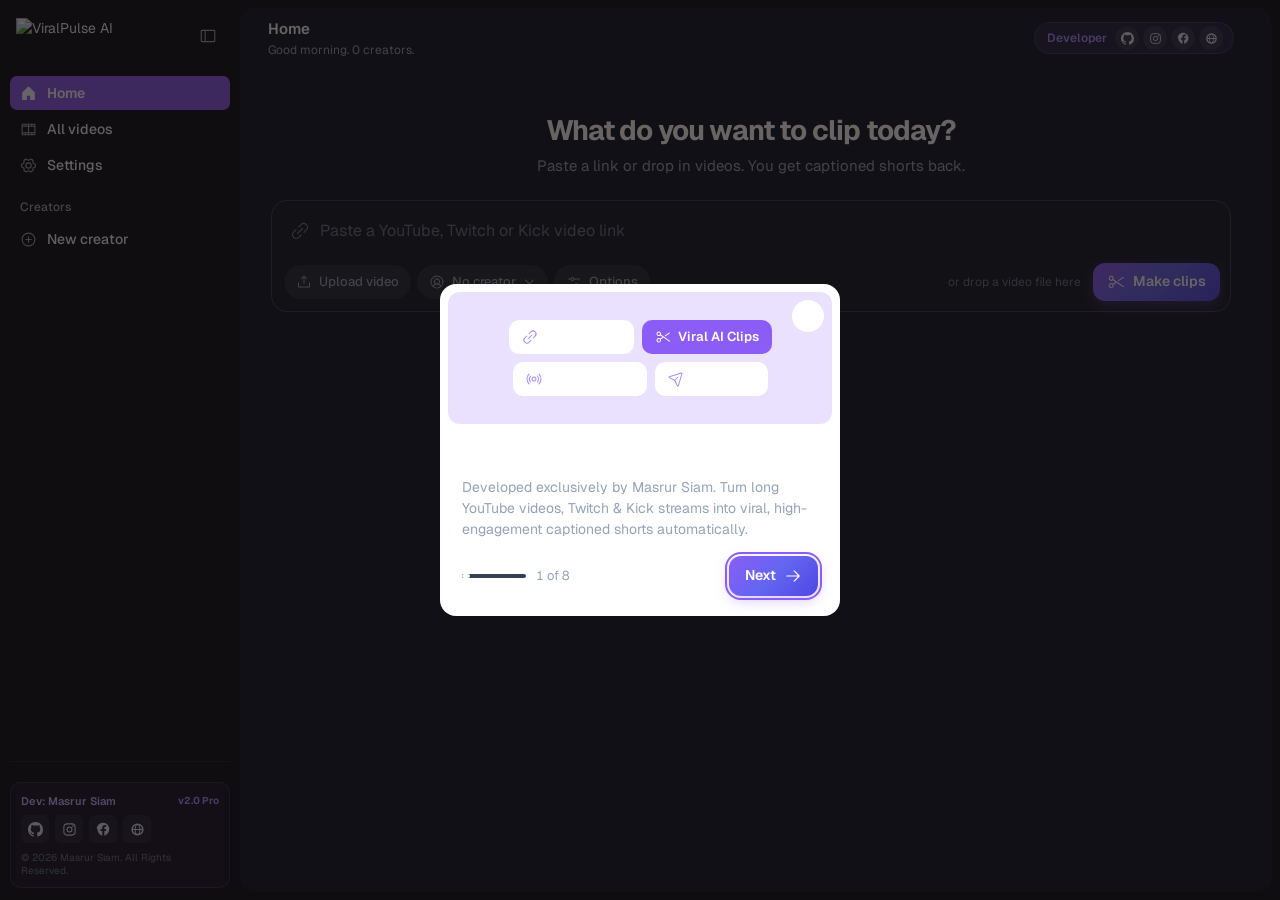
==== web/index.html @ 7273a00c "feat: Download zip as clips.zip and name individual video files after their own title" ====
<!doctype html>
<html lang="en">
<head>
<meta charset="utf-8">
<meta name="viewport" content="width=device-width, initial-scale=1">
<title>ViralPulse AI Studio</title>
<link rel="icon" type="image/svg+xml" href="/brand/viralpulse-favicon.svg?v=2026">
<link rel="preconnect" href="https://fonts.googleapis.com">
<link rel="preconnect" href="https://fonts.gstatic.com" crossorigin>
<link href="https://fonts.googleapis.com/css2?family=Geist:wght@400;500;600;700&family=Inter:wght@300&family=Archivo+Black&family=Anton&family=Poppins:wght@800&display=swap" rel="stylesheet">
<style>
:root{
  --brand:#8B5CF6;--brand-press:#7C3AED;--brand-ink:#FFFFFF;--brand-soft:rgba(139,92,246,0.18);--brand-line:rgba(139,92,246,0.38);--brand-deep:#A78BFA;
  --frame:#0B0F19;--frame-2:#111827;--frame-line:rgba(255,255,255,.08);--frame-text:#F3F4F6;--frame-dim:#9CA3AF;
  --bg:#0F172A;--muted:#1E293B;--line:#1E293B;--line-2:#334155;
  --text:#F8FAFC;--dim:#94A3B8;--faint:#64748B;
  --good:#10B981;--good-soft:rgba(16,185,129,0.18);--bad:#EF4444;--bad-soft:rgba(239,68,68,0.18);--live:#F43F5E;
  --card-bg:#111827;--input-bg:#162032;
  --r-lg:16px;--r:12px;--r-sm:8px;
  color-scheme:dark;
}
*{box-sizing:border-box}
[hidden]{display:none!important}
html,body{height:100%}
body{margin:0;background:var(--frame);color:var(--text);font:14px/1.5 "Geist","Segoe UI",system-ui,sans-serif;-webkit-font-smoothing:antialiased;overflow:hidden}
h1,h2,h3,h4,p{margin:0}
button,input,select,textarea{font:inherit;color:inherit}
svg{width:18px;height:18px;flex:none;fill:currentColor}
::selection{background:var(--brand-line);color:#fff}
:focus-visible{outline:2px solid var(--brand);outline-offset:2px}
::-webkit-scrollbar{width:10px;height:10px}::-webkit-scrollbar-thumb{background:#334155;border-radius:999px;border:3px solid var(--bg)}

/* ---------- frame */
.app{display:grid;grid-template-columns:240px minmax(0,1fr);height:100vh}
.side{background:var(--frame);color:var(--frame-text);display:flex;flex-direction:column;height:100vh;padding:14px 10px 12px;min-width:0}
.side-head{display:flex;align-items:center;justify-content:space-between;gap:8px;padding:4px 4px 22px 6px}
.side-head .logo{height:36px;width:auto;display:block}
.side-head .mark{display:none;width:34px;height:34px}
.icon-btn{width:36px;height:36px;display:grid;place-items:center;border-radius:var(--r);border:0;background:transparent;color:var(--dim);cursor:pointer;flex:none}
.side .icon-btn{color:var(--frame-dim)}
.icon-btn:active{background:var(--muted)}.side .icon-btn:active{background:var(--frame-2)}
.nav{display:flex;flex-direction:column;gap:2px;overflow-y:auto;flex:1;min-height:0;scrollbar-width:none}
.nav::-webkit-scrollbar{display:none}
.nav h4{font-size:12px;font-weight:500;color:var(--frame-dim);padding:14px 10px 4px}
.nav-item{display:flex;align-items:center;gap:10px;width:100%;min-height:34px;padding:0 10px;border-radius:7px;border:0;background:transparent;color:var(--frame-text);font-size:14px;font-weight:500;cursor:pointer;text-align:left}
.nav-item svg{width:17px;height:17px}
.nav-item svg{color:var(--frame-dim)}
.nav-item:active{background:var(--frame-2)}
.nav-item.on{background:var(--brand);color:var(--brand-ink);font-weight:600}
.nav-item.on svg{color:var(--brand-ink)}
.label{flex:1;min-width:0;overflow:hidden;text-overflow:ellipsis;white-space:nowrap}
.count{font-size:11px;font-weight:600;padding:2px 8px;border-radius:999px;background:rgba(255,255,255,.1);color:var(--frame-text);white-space:nowrap}
.nav-item.on .count{background:rgba(42,26,18,.14);color:var(--brand-ink)}
.avatar{width:26px;height:26px;border-radius:50%;background:rgba(255,139,51,.18);color:#FFB27A;display:grid;place-items:center;font-size:11px;font-weight:700;flex:none;overflow:hidden}
img.avatar{object-fit:cover;background:rgba(255,255,255,.08)}
.tav{width:34px;height:34px;border-radius:50%;object-fit:cover;flex:none;background:var(--muted)}
#title{display:flex;align-items:center;gap:10px}
.chprev{display:flex;align-items:center;gap:12px;padding:10px 12px;border-radius:12px;background:var(--muted);animation:rise .25s ease both}
.chprev img,.chprev .ph{width:44px;height:44px;border-radius:50%;object-fit:cover;flex:none;background:#EFE7E1}
.chprev b{display:block;font-size:14px;color:var(--brand-ink)}
.chprev span{font-size:12px;color:var(--faint)}
.chprev.bad{background:#FDECEC;color:#A12A2A;font-size:13px}
.chprev .sk{width:120px}
.nav-item.on .avatar{background:var(--brand-ink);color:var(--brand)}
.nav-item.on img.avatar{background:var(--brand-ink)}
.live-dot{width:8px;height:8px;border-radius:50%;background:var(--live);animation:pulse 1.3s infinite;flex:none}
.side-foot{display:flex;flex-direction:column;gap:2px;padding-top:12px;border-top:1px solid var(--frame-line)}
.side-card{background:var(--frame-2);border-radius:var(--r);padding:12px 14px;margin-top:8px;font-size:12px;color:var(--frame-dim);display:flex;flex-direction:column;gap:7px}
.side-card div{display:flex;align-items:center;gap:9px}
.led{width:7px;height:7px;border-radius:50%;background:#3DDC97;flex:none}.led.no{background:#FF6B78}.led.mid{background:var(--brand)}
.plans-btn{margin-top:10px;width:100%;background:var(--frame-text);color:var(--brand-ink);border:0}
.scrim{display:none}

main{background:var(--bg);margin:8px 8px 8px 0;border-radius:var(--r-lg);height:calc(100vh - 16px);overflow-y:auto;min-width:0;scrollbar-gutter:stable}
.topbar{position:sticky;top:0;z-index:5;background:var(--bg);display:flex;flex-wrap:wrap;align-items:center;gap:12px;padding:10px 28px;min-height:54px;border-bottom:1px solid transparent;transition:border-color .2s ease}
.topbar.stuck{border-color:var(--line)}
#vbanner:empty{display:none}
.upd{display:grid;gap:14px}
.upd ul{margin:0;padding-left:18px;display:grid;gap:4px;font-size:13px;color:var(--text);max-height:180px;overflow:auto}
.upd ul small{color:var(--dim)}
.upd .cmd{display:flex;gap:8px;align-items:center}
.upd .cmd code{flex:1;min-width:0;overflow-wrap:anywhere;font-size:12px;background:var(--muted);border-radius:8px;padding:9px 11px}
.upd h3{font-size:13px;font-weight:600;color:var(--brand-ink);margin:0}
.vb{display:flex;align-items:center;gap:12px;margin:12px 28px 0;padding:12px 12px 12px 16px;border-radius:12px;background:#FFF4E6;color:#7A3E0C;font-size:14px;animation:rise .3s ease both}
.vb svg{width:18px;height:18px;flex:none;color:var(--brand-deep)}
.vb span{flex:1;min-width:0}
.vb b{color:#5A2C06}
@media (max-width:640px){.vb{margin:10px 16px 0;flex-wrap:wrap}}
.topbar .titles{flex:1;min-width:0}
#tpic:empty{display:none}
#tpic img,#tpic .avatar{width:42px;height:42px;border-radius:50%;object-fit:cover;display:block;font-size:15px}
#tpic span.avatar{background:var(--brand-soft);color:var(--brand-deep);display:grid;place-items:center;font-weight:700}
#tpic.live img,#tpic.live .avatar{padding:2px;background:#fff;border:2px solid #E5323F}
.topbar.tabbed{border-color:var(--line)}
.topbar.tabbed .titles{flex:0 1 auto;max-width:34%}
.topbar.tabbed #actions{margin-left:auto}
.utabs:empty{display:none}
.utabs{display:flex;gap:2px;padding:3px;background:var(--muted);border-radius:11px;overflow-x:auto;scrollbar-width:none}
@media (min-width:761px){.topbar.tabbed{position:sticky}.topbar.tabbed .utabs{position:absolute;left:50%;top:50%;transform:translate(-50%,-50%)}.topbar.tabbed .titles{max-width:calc(50% - 230px)}}
@media (max-width:760px){.utabs{order:5;flex-basis:100%;margin:2px 0 0;position:relative}.topbar.tabbed .titles{max-width:none;flex:1}}
.utabs .tabbtn{height:34px;padding:0 14px;border-radius:8px;background:transparent;color:var(--dim);font-size:13px;transition:background-color .18s ease,color .18s ease}
.utabs .tabbtn:hover{background:#EDE3DB;color:var(--text)}
.utabs .tabbtn::after{display:none}
.utabs .tabbtn.on{background:transparent;color:var(--brand-ink)}
.utabs .tabbtn{position:relative;z-index:1}
.utabs .ind{position:absolute;top:3px;bottom:3px;left:0;border-radius:8px;background:var(--brand);z-index:0;transition:transform .32s cubic-bezier(.3,.7,.2,1),width .32s cubic-bezier(.3,.7,.2,1)}
.utabs .tabbtn,.utabs .tabbtn svg,.utabs .tabbtn .n{transition:color .25s ease,background-color .25s ease}
.utabs .tabbtn.on svg{color:var(--brand-ink)}
.utabs .tabbtn .n{background:var(--muted);color:var(--dim)}
.utabs .tabbtn.on .n{background:rgba(42,26,18,.14);color:var(--brand-ink)}
.rdot{flex:none;width:9px;height:9px;border-radius:50%;background:#fff}
.btn .rdot.on{background:#E5323F;animation:pulse 1.3s infinite}
/* live stream panel */
.stream{display:grid;grid-template-columns:minmax(0,1.65fr) minmax(250px,1fr);gap:14px;background:#1E1612;border-radius:16px;padding:12px;margin-bottom:22px;color:#EFE5DE;animation:rise .3s ease both}
.stream .player{position:relative;aspect-ratio:16/9;border-radius:10px;overflow:hidden;background:#000}
.stream iframe{position:absolute;inset:0;width:100%;height:100%;border:0}
.noembed{position:absolute;inset:0;display:flex;flex-direction:column;align-items:center;justify-content:center;gap:8px;padding:20px;text-align:center;background:#120D0A;color:#EFE5DE}
.noembed .logo{width:40px;height:40px;border-radius:10px;display:grid;place-items:center;margin-bottom:4px}
.noembed .logo svg{width:22px;height:22px}
.noembed b{font-size:15px;color:#fff}
.noembed span{font-size:13px;color:#B9A597;max-width:380px}
.noembed .btn{margin-top:6px}
.sinfo{display:flex;flex-direction:column;gap:12px;padding:6px 6px 4px 2px;min-width:0}
.sinfo .top{display:flex;align-items:center;gap:8px;flex-wrap:wrap}
.sinfo .logo{flex:none;width:28px;height:28px;border-radius:8px;display:grid;place-items:center}
.sinfo .logo svg{width:16px;height:16px}
.sinfo .lv{display:inline-flex;align-items:center;gap:6px;font-size:12px;font-weight:600;background:#E5323F;color:#fff;padding:3px 10px;border-radius:999px}
.sinfo .lv i{width:6px;height:6px;border-radius:50%;background:#fff;animation:pulse 1.3s infinite}
.sinfo h3{font-size:16px;line-height:1.4;font-weight:600;color:#fff;display:-webkit-box;-webkit-line-clamp:3;-webkit-box-orient:vertical;overflow:hidden;overflow-wrap:anywhere}
.sinfo .by{font-size:12px;color:#B9A597;margin-top:-6px}
.sstats{display:grid;grid-template-columns:repeat(auto-fit,minmax(84px,1fr));gap:8px}
.sstats div{background:rgba(255,255,255,.06);border-radius:10px;padding:10px 12px}
.sstats b{display:block;font-size:17px;font-weight:700;color:#fff;letter-spacing:-.01em}
.sstats span{font-size:11px;color:#B9A597}
.sinfo .cta{margin-top:auto;display:flex;flex-direction:column;gap:8px}
.sinfo .cta .btn{height:46px;width:100%;justify-content:center;font-size:15px}
.sinfo .cta small{font-size:12px;color:#B9A597;text-align:center}
.splat{display:flex;gap:4px;margin-left:auto}
.splat button{display:grid;place-items:center;width:30px;height:30px;border:0;border-radius:8px;background:rgba(255,255,255,.06);color:#B9A597;cursor:pointer;transition:background-color .15s ease}
.splat button:hover{background:rgba(255,255,255,.12)}
.splat button.on{background:rgba(255,139,51,.22)}
.splat svg{width:15px;height:15px}
@media (max-width:960px){.stream{grid-template-columns:1fr}}
.sbadge{display:inline-flex;align-items:center;gap:6px;margin-top:3px;font-size:11px;font-weight:600;padding:2px 8px 2px 7px;border-radius:999px;background:var(--muted);color:var(--dim)}
.sbadge i{width:6px;height:6px;border-radius:50%;background:currentColor}
.sbadge.live{background:#FDECEC;color:#C53030}.sbadge.live i,.sbadge.rec i{animation:pulse 1.3s infinite}
.sbadge.rec{background:#E5323F;color:#fff}
.sbadge svg{width:12px;height:12px}
.sbadge{white-space:nowrap;max-width:100%}
.topbar .titles{overflow:hidden}
@media (max-width:560px){#tpic img,#tpic .avatar{width:36px;height:36px}.topbar #actions .btn[data-act=golive]{font-size:0;gap:0;width:38px;padding:0;justify-content:center}.topbar #actions .btn[data-act=golive] .rdot{width:12px;height:12px}}
.ttabs{display:inline-flex;gap:2px;padding:3px;background:var(--muted);border-radius:10px}
.ttabs .tabbtn{height:32px;padding:0 12px;border-radius:8px;font-size:13px;color:var(--dim)}
.ttabs .tabbtn::after{display:none}
.ttabs .tabbtn svg{width:16px;height:16px}
.ttabs .tabbtn:hover{background:#EDE3DB;color:var(--text)}
.ttabs .tabbtn.on{background:var(--brand-soft);color:var(--brand-ink)}
.ttabs .tabbtn.on .n{background:#fff}
#actions{display:flex;align-items:center;gap:10px;flex-wrap:wrap;justify-content:flex-end}
#actions a.btn{text-decoration:none}
@media (max-width:560px){#actions .btn .long{display:none}}
/* developer links pill & showcase */
.dev-pill{display:inline-flex;align-items:center;gap:8px;background:rgba(139,92,246,0.12);border:1px solid rgba(139,92,246,0.25);border-radius:999px;padding:3px 10px 3px 12px;font-size:12px;color:#DDD6FE}
.dev-pill .dev-tag{font-weight:600;color:#A78BFA}
.dev-pill .dev-links{display:inline-flex;align-items:center;gap:4px}
.dev-pill .dev-links a{display:grid;place-items:center;width:24px;height:24px;border-radius:50%;background:rgba(255,255,255,0.08);color:#E2E8F0;text-decoration:none;transition:background-color .15s ease,color .15s ease}
.dev-pill .dev-links a svg{width:13px;height:13px}
.dev-pill .dev-links a:hover{background:var(--brand);color:#fff}
@media (max-width:680px){.dev-pill .dev-tag{display:none}}
.dev-badge{display:flex;flex-direction:column;gap:6px;background:rgba(139,92,246,0.08);border:1px solid rgba(139,92,246,0.2);border-radius:10px;padding:10px;margin-top:8px;font-size:11px}
.dev-badge .dev-header{display:flex;align-items:center;justify-content:space-between;color:#C4B5FD;font-weight:600;font-size:11px}
.dev-badge .dev-icons{display:flex;align-items:center;gap:6px}
.dev-badge .dev-icons a{display:grid;place-items:center;width:28px;height:28px;border-radius:6px;background:rgba(255,255,255,0.06);color:#E2E8F0;text-decoration:none;transition:all .2s ease}
.dev-badge .dev-icons a svg{width:15px;height:15px}
.dev-badge .dev-icons a:hover{background:var(--brand);color:#fff;transform:translateY(-1px)}
.dev-badge .dev-copy{font-size:10px;color:#64748B;margin-top:2px;line-height:1.3}
.ai-security-banner{margin-top:16px;background:rgba(16,185,129,0.08);border:1px solid rgba(16,185,129,0.25);border-radius:10px;padding:12px 16px;animation:rise .2s ease both}
.shield-badge{display:flex;align-items:center;gap:10px;font-size:12.5px;color:#A7F3D0;line-height:1.45}
.shield-badge code{background:rgba(0,0,0,0.35);padding:2px 7px;border-radius:5px;color:#6EE7B7;font-family:monospace;font-size:12px}
.topbar #actions{display:flex;align-items:center;gap:8px;flex-wrap:wrap}
.topbar #actions .btn{box-shadow:0 2px 8px rgba(0,0,0,0.25);transition:all .18s ease}
.topbar #actions .btn:hover{transform:translateY(-1px);box-shadow:0 4px 14px rgba(0,0,0,0.35)}
@media (max-width:900px){.ttabs .tabbtn .lbl{display:none}.ttabs .tabbtn{padding:0 10px}}
/* channels in Setup */
.chans{display:flex;flex-direction:column;gap:8px}
.chan{display:flex;align-items:center;gap:12px;padding:10px 12px;border-radius:12px;background:var(--muted);min-height:64px}
.chan .logo{flex:none;width:36px;height:36px;border-radius:10px;display:grid;place-items:center}
.chan .logo svg{width:20px;height:20px}
.chan .pic{flex:none;width:40px;height:40px;border-radius:50%;object-fit:cover;background:#EFE7E1}
.chan .who{flex:1;min-width:0}
.chan .who b{display:block;font-size:14px;color:var(--brand-ink);white-space:nowrap;overflow:hidden;text-overflow:ellipsis}
.chan .who span{font-size:12px;color:var(--faint)}
.chan input{flex:1;min-width:0}
.chan .main{display:inline-flex;align-items:center;gap:6px;font-size:12px;font-weight:600;color:var(--dim);cursor:pointer;white-space:nowrap}
.chan .main input{accent-color:var(--brand);width:15px;height:15px;flex:none}
.chan .sbadge{margin:0}
@media (max-width:640px){.chan{flex-wrap:wrap}.chan .main{order:5}}
.topbar h1{font-size:15px;font-weight:600;letter-spacing:-.01em;color:var(--brand-ink)}
.topbar p{font-size:12px;color:var(--dim);margin-top:0;overflow-wrap:anywhere}
.icon-btn.menu{display:none}
.content{padding:28px 36px 72px;max-width:1560px;margin:0 auto}
.row{display:flex;gap:8px;flex-wrap:wrap;align-items:center}
.grow{flex:1}

/* ---------- collapsed sidebar */
.app.mini{grid-template-columns:76px minmax(0,1fr)}
.app.mini .side-head{flex-direction:column;padding:2px 0 18px}
.app.mini .side-head .logo{display:none}.app.mini .side-head .mark{display:block}
.app.mini .label,.app.mini .count,.app.mini .nav h4,.app.mini .side-card,.app.mini .plans-btn{display:none}
.app.mini .nav-item{justify-content:center;padding:0}
.app.mini .nav-item .live-dot{position:absolute;margin:-20px -22px 0 0}
.avatar.ring{border:2px solid #E5323F;padding:1px;background-clip:content-box}
img.avatar.ring{background:transparent}
.sb-tag{margin-left:auto;display:inline-flex;align-items:center;gap:5px;font-size:11px;font-weight:600;color:#FF8A8A;background:rgba(229,50,63,.16);padding:1px 7px 1px 6px;border-radius:5px}
.sb-tag i{width:6px;height:6px;border-radius:50%;background:currentColor;animation:pulse 1.3s infinite}
.sb-tag.rec{background:#E5323F;color:#fff}
.nav-item.on .sb-tag{background:#E5323F;color:#fff}
.app.mini .sb-tag{display:none}

/* ---------- buttons */
.btn{display:inline-flex;align-items:center;justify-content:center;gap:8px;height:38px;padding:0 14px;border-radius:var(--r);border:1px solid var(--line-2);background:var(--card-bg);color:var(--text);cursor:pointer;text-decoration:none;white-space:nowrap;font-weight:600}
.btn:active{background:var(--muted)}
.btn.primary{background:linear-gradient(135deg, #8B5CF6 0%, #6366F1 50%, #4F46E5 100%);border:0;color:var(--brand-ink);box-shadow:0 4px 14px rgba(139,92,246,0.35);transition:all .18s ease}
.btn.primary:hover{filter:brightness(1.1);box-shadow:0 6px 20px rgba(139,92,246,0.5);transform:translateY(-1px)}
.btn.primary:active{filter:brightness(0.95);transform:translateY(0)}
.topic-pill{display:inline-flex;align-items:center;gap:4px;padding:3px 10px;border-radius:6px;font-size:11px;font-weight:700;letter-spacing:0.5px;background:rgba(6,182,212,0.14);border:1px solid rgba(6,182,212,0.35);color:#67E8F9;vertical-align:middle;margin-left:6px;text-transform:uppercase}
.btn.dark{background:var(--brand-ink);border-color:var(--brand-ink);color:#0B0F19}
.btn.dark svg{color:var(--brand)}
.btn.danger{background:var(--bad-soft);border-color:transparent;color:var(--bad)}
.btn.danger-outline{border:1px solid rgba(239,68,68,0.35);color:#F87171;background:rgba(239,68,68,0.08)}
.btn.danger-outline:hover{background:rgba(239,68,68,0.18)}
.btn.ghost{background:transparent;border-color:transparent;color:var(--dim)}
.btn.sm{height:32px;padding:0 11px;font-size:13px;gap:6px}
.btn.sm svg{width:16px;height:16px}
.btn.icon{width:32px;padding:0}
.btn.lg{height:44px;padding:0 20px;font-size:15px}
.btn:disabled{opacity:.45;cursor:default;pointer-events:none}

/* ---------- fields */
:where(input:not([type=checkbox],[type=radio],[type=file],[type=range]),select,textarea){width:100%;height:40px;padding:0 12px;background:var(--input-bg);border:1px solid var(--line-2);border-radius:var(--r-sm);color:var(--text);min-width:0;outline:none;transition:border-color .15s ease}
:where(textarea){height:auto;padding:10px 12px;resize:vertical}
:where(input:not([type=checkbox],[type=radio],[type=file],[type=range]),select,textarea):hover{border-color:var(--brand-deep)}
:where(input:not([type=checkbox],[type=radio],[type=file],[type=range]),select,textarea):focus{background:var(--input-bg);border-color:var(--brand)}
input:not([type=checkbox],[type=radio],[type=range]):focus-visible,select:focus-visible,textarea:focus-visible{outline:none}
input::placeholder,textarea::placeholder{color:var(--faint)}
label.f{display:flex;flex-direction:column;gap:7px;font-size:12px;color:var(--dim);font-weight:600}
label.sw{display:flex;align-items:center;gap:12px;cursor:pointer;color:var(--text);font-weight:600}
label.sw input{appearance:none;width:38px;height:22px;border-radius:999px;background:#334155;position:relative;cursor:pointer;flex:none;margin:0}
label.sw input::after{content:"";position:absolute;top:3px;left:3px;width:16px;height:16px;border-radius:50%;background:#fff;transition:transform .15s}
label.sw input:checked{background:var(--brand)}label.sw input:checked::after{transform:translateX(16px)}
label.sw small{display:block;color:var(--dim);font-size:12px;font-weight:400}
label.ck{display:inline-flex;align-items:center;gap:8px;height:36px;padding:0 13px;border-radius:var(--r);cursor:pointer;background:var(--card-bg);border:1px solid var(--line-2);font-weight:500;color:var(--text)}
label.ck:has(input:checked){background:var(--brand-soft);border-color:var(--brand-line);color:var(--brand-ink)}
label.ck input{accent-color:var(--brand);margin:0}
.fields{display:grid;grid-template-columns:repeat(auto-fit,minmax(210px,1fr));gap:18px}
.span{grid-column:1/-1}

/* ---------- surfaces */
.card{background:var(--card-bg);border:1px solid rgba(139,92,246,0.16);border-radius:var(--r);padding:22px;margin-bottom:16px;box-shadow:0 8px 30px rgba(0,0,0,0.22);transition:border-color .2s ease}
.card:hover{border-color:rgba(139,92,246,0.28)}
.card>h2,.card-head h2{font-size:15px;font-weight:600;color:var(--brand-ink)}
.card>h2{margin-bottom:4px}
.card>h2+.help{margin-bottom:18px}
.card-head{display:flex;align-items:flex-start;justify-content:space-between;gap:14px;flex-wrap:wrap;margin-bottom:18px}
.help,.sub{color:var(--dim);font-size:13px}
.tabs{display:flex;gap:4px;border-bottom:1px solid var(--line);margin-bottom:22px;overflow-x:auto;scrollbar-width:none}
.tabbtn{position:relative;display:inline-flex;align-items:center;gap:8px;height:46px;padding:0 14px;border:0;background:transparent;color:var(--faint);cursor:pointer;font-weight:600;font-size:14px;border-radius:10px 10px 0 0;white-space:nowrap}
.tabbtn svg{width:17px;height:17px}
.tabbtn .n{font-size:11px;font-weight:600;min-width:20px;padding:1px 7px;border-radius:999px;background:var(--muted);color:var(--dim);text-align:center;transition:background-color .15s ease,color .15s ease}
.tabbtn::after{content:"";position:absolute;left:12px;right:12px;bottom:-1px;height:3px;border-radius:3px 3px 0 0;background:var(--brand);opacity:0}
.tabbtn.on{color:var(--brand-ink)}
.tabbtn.on::after{opacity:1;animation:tabin .28s ease}
.tabbtn.on .n{background:var(--brand-soft);color:var(--brand-ink)}
.tabbtn.on svg{color:var(--brand)}
@keyframes tabin{from{transform:scaleX(.3);opacity:0}to{transform:none;opacity:1}}
.pill{display:inline-flex;align-items:center;gap:6px;font-size:12px;font-weight:600;padding:2px 9px;border-radius:999px;background:var(--muted);color:var(--dim);white-space:nowrap;text-decoration:none}
.pill.ok{color:var(--good);background:var(--good-soft)}
.pill.bad{color:var(--bad);background:var(--bad-soft)}
.pill.warn{color:var(--brand-deep);background:var(--brand-soft)}
.pill.live{color:#fff;background:var(--live)}
.pill.brand{color:var(--brand-ink);background:var(--brand)}
.dot{width:7px;height:7px;border-radius:50%;background:currentColor;animation:pulse 1.3s infinite}
@keyframes pulse{50%{opacity:.3}}
.empty{border:1px dashed var(--line-2);border-radius:var(--r);padding:48px 20px;text-align:center;color:var(--dim);display:flex;flex-direction:column;align-items:center;gap:4px}
.empty img{width:56px;height:56px;margin-bottom:12px}
.empty b{display:block;color:var(--brand-ink);font-size:15px;font-weight:600}

/* ---------- home hero + composer */
.hero{position:relative;padding:44px 28px 52px;text-align:center}
.hero .ga-bg{position:absolute;top:24px;bottom:-40px;left:0;width:100%;pointer-events:none;user-select:none;z-index:0;
  -webkit-mask-image:linear-gradient(to bottom,transparent 0%,black 14%,black 70%,transparent 100%);mask-image:linear-gradient(to bottom,transparent 0%,black 14%,black 70%,transparent 100%)}
.hero>:not(.ga-bg){position:relative;z-index:2}
#view{position:relative;z-index:1}
.hero h2{font-size:clamp(21px,5.2vw,28px);font-weight:700;letter-spacing:-.03em;color:var(--brand-ink);line-height:1.2;text-wrap:balance}
.hero>p{color:var(--dim);margin:8px auto 22px;max-width:520px;font-size:15px}
.composer{max-width:960px;margin:0 auto;background:var(--card-bg);border:1px solid var(--line-2);border-radius:var(--r-lg);text-align:left;transition:background-color .15s ease,border-color .15s ease}
.composer:has(#url:focus){border-color:var(--brand)}
.composer.compact{max-width:none;margin-bottom:28px;background:var(--muted)}
.composer.over{background:var(--brand-soft);border-color:var(--brand)}
.composer :focus-visible{outline:none}
.composer-input{position:relative;display:flex;align-items:center}
.composer-input>svg{position:absolute;left:18px;color:var(--faint);width:20px;height:20px;transition:color .15s ease}
.composer-input:focus-within>svg{color:var(--brand)}
.composer-input input,.composer-input input:focus{height:60px;border:0;background:transparent;padding:0 18px 0 48px;font-size:16px;border-radius:var(--r-lg) var(--r-lg) 0 0}
.composer-bar{display:flex;align-items:center;gap:6px;flex-wrap:wrap;padding:2px 10px 10px 12px}
.chip{display:inline-flex;align-items:center;gap:7px;height:34px;padding:0 12px;border-radius:999px;border:0;background:var(--muted);color:var(--dim);font-weight:500;font-size:13px;cursor:pointer;white-space:nowrap;transition:background-color .15s ease,color .15s ease}
.composer.compact .chip{background:var(--card-bg)}
.chip svg{width:16px;height:16px}
.chip:hover,.chip:focus-visible{background:var(--line-2);color:var(--text)}
.chip.on,.pick.open .chip{background:var(--brand-soft);color:var(--brand-ink)}
.hint{font-size:12px;color:var(--faint);margin-right:6px}
.composer-bar{flex-wrap:nowrap}
.composer-bar .grow{display:none}
.composer-bar .hint{flex:1 1 0;min-width:0;text-align:right;overflow:hidden;white-space:nowrap;text-overflow:ellipsis}
@media (max-width:560px){.composer-bar{flex-wrap:wrap}}
.composer-opts{display:grid;grid-template-rows:0fr;opacity:0;transition:grid-template-rows .32s ease,opacity .25s ease}
.composer-opts.open{grid-template-rows:1fr;opacity:1}
.composer-opts>.og{min-height:0;overflow:hidden;padding:0 12px;transition:padding .32s ease}
.composer-opts.open>.og{padding-bottom:12px}
/* attachments: link preview and files */
.att{display:grid;grid-template-rows:0fr;transition:grid-template-rows .3s ease}
.att.has{grid-template-rows:1fr}
.att>div{min-height:0;overflow:hidden}
.att-in{display:flex;flex-direction:column;gap:8px;padding:0 12px 8px}
.lp{display:flex;align-items:center;gap:12px;padding:8px;border-radius:12px;background:var(--muted);animation:rise .28s ease both}
.composer.compact .lp{background:var(--card-bg)}
.lp .th{position:relative;flex:none;width:112px;aspect-ratio:16/9;border-radius:8px;overflow:hidden;background:#2A1A12}
.lp .th img{width:100%;height:100%;object-fit:cover;display:block}
.lp .th .du{position:absolute;right:5px;bottom:5px;background:rgba(20,12,8,.82);color:#fff;font-size:11px;font-weight:600;padding:1px 6px;border-radius:6px}
.lp .tx{min-width:0;flex:1}
.lp .tx b{display:block;font-size:14px;font-weight:600;color:var(--brand-ink);white-space:nowrap;overflow:hidden;text-overflow:ellipsis}
.lp .tx span{display:block;font-size:12px;color:var(--faint);margin-top:2px;white-space:nowrap;overflow:hidden;text-overflow:ellipsis}
.lp .ok{flex:none;display:inline-flex;align-items:center;gap:6px;font-size:12px;font-weight:600;color:#1F7A4D;background:#E3F4EA;padding:4px 10px;border-radius:999px}
.lp .ok svg{width:14px;height:14px}
.lp .ok.live{background:#E5323F;color:#fff}
.lp .ok.live i{width:6px;height:6px;border-radius:50%;background:#fff;animation:pulse 1.3s infinite}
.lp.bad{background:#FDECEC;color:#A12A2A;font-size:13px;padding:10px 12px}
.lp.bad>span{flex:1;min-width:0}
.lp.bad b{display:block;font-weight:600;white-space:nowrap;overflow:hidden;text-overflow:ellipsis;color:#7A1F1F}
.lp.wait .rm{margin-left:auto}
.lp.bad svg{width:16px;height:16px;flex:none}
.lp.wait .th,.sk{background:linear-gradient(90deg,#EFE7E1 0%,#F8F3EF 50%,#EFE7E1 100%);background-size:200% 100%;animation:shimmer 1.2s linear infinite}
.sk{display:block;height:10px;border-radius:6px;margin:4px 0}
.lp{position:relative;overflow:hidden}
.lp .th video{width:100%;height:100%;object-fit:cover;display:block}
.lp .tx em{font-style:normal;color:#A12A2A}
.lp .ok.up{background:var(--brand-soft);color:var(--brand-ink);min-width:52px;justify-content:center}
.lp .rm{flex:none;width:30px;height:30px;border-radius:8px;border:0;background:transparent;color:var(--faint);display:grid;place-items:center;cursor:pointer;transition:background-color .15s ease,color .15s ease}
.lp .rm:hover,.lp .rm:focus-visible{background:#FDECEC;color:#C53030}
.lp .rm svg{width:14px;height:14px}
.lp .pbar{position:absolute;left:0;bottom:0;height:3px;background:var(--brand);transition:width .2s ease}
.addrow{display:flex;align-items:center;gap:8px;width:100%;height:42px;padding:0 12px;border:0;border-radius:12px;background:transparent;color:var(--dim);font-size:13px;font-weight:600;cursor:pointer;transition:background-color .15s ease,color .15s ease;animation:rise .28s ease both}
.addrow:hover,.addrow:focus-visible{background:var(--brand-soft);color:var(--brand-ink)}
.addrow svg{width:16px;height:16px}
.addrow span{margin-left:auto;font-weight:500;color:var(--faint);font-size:12px}
@media (max-width:560px){.lp .th{width:88px}.lp .ok{display:none}}
.btn.primary:disabled{background:#F3E7DD;color:#B9A597;cursor:not-allowed}
@keyframes rise{from{opacity:0;transform:translateY(6px)}to{opacity:1;transform:none}}
@keyframes shimmer{from{background-position:200% 0}to{background-position:-200% 0}}
@keyframes spin{to{transform:rotate(360deg)}}
.working{margin-left:auto;display:inline-flex;align-items:center;gap:6px;font-size:11px;font-weight:600;color:var(--brand);background:rgba(255,139,51,.14);padding:2px 8px 2px 6px;border-radius:999px}
.working i{width:10px;height:10px;border-radius:50%;border:2px solid currentColor;border-right-color:transparent;animation:spin .8s linear infinite}
.nav-item.on .working{background:rgba(42,26,18,.14);color:var(--brand-ink)}
.app.mini .nav-item .working{display:none}

/* custom dropdown: a dark panel, no border or shadow needed against the white */
.pick{position:relative}
.pick .car{width:13px;height:13px;transition:transform .15s ease}
.pick.open .car{transform:rotate(180deg)}
.pick-menu{position:absolute;top:calc(100% + 6px);left:0;z-index:30;min-width:230px;max-height:280px;overflow:auto;background:#2A1A12;border-radius:12px;padding:6px;
  opacity:0;visibility:hidden;transform:translateY(-6px);pointer-events:none;transition:opacity .18s ease,transform .18s ease,visibility .18s}
.pick.open .pick-menu{opacity:1;visibility:visible;transform:none;pointer-events:auto}
.pick-opt{display:flex;align-items:center;gap:10px;width:100%;padding:8px 10px;border:0;background:transparent;color:#E9DED6;border-radius:8px;font-size:13px;font-weight:500;text-align:left;cursor:pointer;transition:background-color .15s ease,color .15s ease}
.pick-opt:hover,.pick-opt:focus-visible{background:rgba(255,255,255,.08);color:#fff}
.pick-new{display:flex;align-items:center;gap:10px;width:100%;margin-top:4px;padding:8px 10px;border:0;border-top:1px solid rgba(255,255,255,.08);border-radius:0 0 8px 8px;background:transparent;color:#FFB27A;font-size:13px;font-weight:600;text-align:left;cursor:pointer;transition:background-color .15s ease,color .15s ease}
.pick-new:hover,.pick-new:focus-visible{background:rgba(255,139,51,.14);color:#FFC79D}
.pick-new .av{background:rgba(255,139,51,.18)}
.pick-empty{margin:6px 10px 4px;font-size:12px;line-height:1.45;color:#B9A597}
img.av{object-fit:cover}
.pick-opt .av,.pick-new .av{flex:none;width:24px;height:24px;border-radius:7px;display:grid;place-items:center;font-size:11px;font-weight:700;background:rgba(255,139,51,.18);color:#FFB27A}
.pick-new .av svg,.pick-opt .av svg{width:14px;height:14px}
.pick-opt .tick{margin-left:auto;width:15px;height:15px;color:var(--brand);visibility:hidden}
.pick-opt[aria-selected=true] .tick{visibility:visible}
.pick-opt[aria-selected=true]{color:#fff}

/* options panel */
.og{display:grid;grid-template-columns:repeat(2,minmax(0,1fr));gap:8px}
.ob{background:var(--muted);border-radius:12px;padding:12px 14px 14px;min-width:0}
.composer.compact .ob{background:var(--card-bg)}
.ob.wide{grid-column:1/-1}
.ot{font-size:12px;font-weight:600;color:var(--dim);margin-bottom:10px}
.nsteps{display:grid;grid-template-columns:repeat(3,minmax(0,1fr));gap:8px}
.nstep{display:flex;flex-direction:column;gap:6px;background:var(--card-bg);border-radius:10px;padding:10px 10px 8px}
.composer.compact .nstep{background:var(--muted)}
.nstep>span{font-size:12px;color:var(--faint)}
.nstep .ctl{display:flex;align-items:center;gap:6px}
.nstep .ctl button{flex:none;width:28px;height:28px;border-radius:8px;border:0;background:var(--muted);color:var(--text);display:grid;place-items:center;cursor:pointer;transition:background-color .15s ease,color .15s ease}
.composer.compact .nstep .ctl button{background:var(--card-bg)}
.nstep .ctl button:hover,.nstep .ctl button:focus-visible{background:var(--brand);color:#fff}
.nstep .ctl button svg{width:14px;height:14px}
.nstep input,.nstep input:focus{flex:1;min-width:0;height:30px;padding:0;border:0;background:transparent;text-align:center;font-size:20px;font-weight:700;color:var(--brand-ink);-moz-appearance:textfield}
.nstep input::-webkit-inner-spin-button,.nstep input::-webkit-outer-spin-button,.range input::-webkit-inner-spin-button,.range input::-webkit-outer-spin-button{-webkit-appearance:none;margin:0}
.nstep .ctl i{font-style:normal;font-size:12px;color:var(--faint);width:10px}
.tiles3{display:grid;grid-template-columns:repeat(3,minmax(0,1fr));gap:8px}
.tile-o{display:flex;flex-direction:column;gap:7px;padding:6px 6px 8px;border:0;border-radius:10px;background:var(--card-bg);color:var(--dim);font-size:12px;font-weight:600;cursor:pointer;text-align:center;transition:background-color .15s ease,color .15s ease}
.composer.compact .tile-o{background:var(--muted)}
.tile-o:hover,.tile-o:focus-visible{background:var(--line-2);color:var(--text)}
.tile-o[aria-pressed=true]{background:var(--brand-soft);color:var(--brand-ink)}
.cap-prev{height:54px;border-radius:7px;background:#1E1612;display:flex;align-items:center;justify-content:center;white-space:nowrap;overflow:hidden;font-size:14px;line-height:1;color:#fff;letter-spacing:0;-webkit-text-stroke:1px #000;paint-order:stroke fill}
.cap-prev b{font-weight:inherit}
.lay-prev{height:54px;border-radius:7px;background:#1E1612;display:grid;place-items:center}
.lay-prev .ph{position:relative;width:28px;height:48px;border-radius:4px;overflow:hidden;background:#4A3428}
.lay-prev .ph::before{content:"";position:absolute;inset:0;background:linear-gradient(160deg,#B4643A,#5E3A2A);filter:blur(3px);opacity:.75}
.lay-prev .ph i{position:absolute;left:0;right:0;top:50%;transform:translateY(-50%);height:16px;background:linear-gradient(135deg,#8B5CF6,#06B6D4)}
.lay-prev.zoom .ph i{left:-6px;right:-6px;height:24px}
.lay-prev.crop .ph i{left:0;right:0;top:0;height:100%;transform:none}
.seg{display:flex;gap:4px;background:var(--card-bg);border-radius:10px;padding:4px}
.composer.compact .seg{background:var(--muted)}
.seg button{flex:1;display:flex;flex-direction:column;align-items:center;gap:1px;padding:7px 6px;border:0;border-radius:7px;background:transparent;color:var(--dim);font-size:13px;font-weight:600;cursor:pointer;transition:background-color .15s ease,color .15s ease}
.seg button small{font-size:11px;font-weight:500;color:var(--faint);transition:color .15s ease}
.seg button:hover,.seg button:focus-visible{background:var(--line-2);color:var(--text)}
.seg button[aria-pressed=true]{background:var(--brand-soft);color:var(--brand-ink)}
.seg button[aria-pressed=true] small{color:var(--brand-deep)}
.range{display:flex;align-items:center;gap:8px}
.range label{flex:1;display:flex;align-items:center;gap:6px;background:var(--card-bg);border-radius:10px;padding:0 10px;height:44px;font-size:12px;color:var(--faint);min-width:0}
.composer.compact .range label{background:var(--muted)}
.range input,.range input:focus{flex:1;min-width:0;height:40px;border:0;background:transparent;padding:0;font-size:15px;font-weight:600;color:var(--brand-ink);-moz-appearance:textfield}
.range>svg{width:14px;height:14px;color:var(--faint);flex:none}
@media (max-width:640px){.og{grid-template-columns:1fr}.nsteps{grid-template-columns:1fr}}

/* ---------- home blocks */
.tiles{display:grid;grid-template-columns:repeat(4,minmax(0,1fr));gap:16px;margin-bottom:16px}
.tile{background:var(--card-bg);border:1px solid var(--line);border-radius:var(--r);padding:16px 18px;display:flex;flex-direction:column}
.tile i{width:32px;height:32px;border-radius:var(--r-sm);background:var(--brand-soft);color:var(--brand-deep);display:grid;place-items:center;margin-bottom:14px}
.tile i svg{width:18px;height:18px}
.tile b{font-size:26px;font-weight:600;letter-spacing:-.03em;font-variant-numeric:tabular-nums;color:var(--brand-ink);line-height:1.1}
.tile span{font-size:13px;color:var(--dim);margin-top:2px}
.home-grid{display:grid;grid-template-columns:minmax(0,1.9fr) minmax(300px,1fr);gap:16px;align-items:stretch}
.home-grid>.card:first-child{display:flex;flex-direction:column}
.home-grid>.card:first-child .chart{margin-top:auto}
.steps.across{display:grid;grid-template-columns:repeat(auto-fit,minmax(260px,1fr))}
.home-grid>.card{margin-bottom:0}
.home-grid+.card,.home-grid+.card+.card{margin-top:16px}
.home-grid .ai-home{margin-bottom:0}
.kpis{display:flex;gap:24px;flex-wrap:wrap}
.kpi b{display:block;font-size:20px;font-weight:600;letter-spacing:-.02em;color:var(--brand-ink);font-variant-numeric:tabular-nums}
.kpi span{font-size:12px;color:var(--dim)}
.legend{display:flex;gap:16px;font-size:12px;color:var(--dim);margin:2px 0 12px}
.legend i{width:10px;height:10px;border-radius:3px;display:inline-block;margin-right:6px;vertical-align:-1px}
.chart{width:100%;height:auto;display:block}
.chart .gl{stroke:var(--line);stroke-width:1}
.chart text{font:11px "Geist","Segoe UI",sans-serif;fill:var(--faint)}
.chart .b1{fill:var(--brand)}.chart .b2{fill:var(--brand-ink)}
.chart .none{font-size:13px;fill:var(--dim)}
.steps{display:flex;flex-direction:column;gap:8px}
.step{display:flex;gap:12px;align-items:center;width:100%;text-align:left;padding:12px;border-radius:var(--r);background:var(--muted);border:0;cursor:pointer}
.step:active{background:var(--line)}
.set-layout{display:grid;grid-template-columns:260px minmax(0,1fr);gap:36px;align-items:start}
.set-nav{position:sticky;top:76px;display:flex;flex-direction:column;gap:4px}
.set-link{display:flex;gap:12px;align-items:flex-start;padding:12px 14px;border-radius:12px;color:var(--dim);text-decoration:none;transition:background-color .15s ease,color .15s ease}
.set-link svg{flex:none;width:18px;height:18px;margin-top:2px}
.set-link b{display:block;font-size:14px;font-weight:600;color:var(--text)}
.set-link small{display:block;font-size:12px;color:var(--faint);line-height:1.4}
.set-link:hover{background:var(--muted)}
.set-link.on{background:var(--brand-soft)}.set-link.on svg{color:var(--brand-deep)}.set-link.on b{color:var(--brand-ink)}
.set-body{min-width:0;animation:rise .25s ease both}
.ai-form{display:grid;gap:18px;max-width:840px;width:100%}
.ai-form select{width:100%}
.ai-form .with{display:flex;gap:8px}.ai-form .with input{flex:1;min-width:0}
.ai-form .hint{font-size:12px;font-weight:400;color:var(--dim)}
.ai-form .hint a{color:var(--brand-deep);font-weight:600}
.ai-form .hint a:hover{color:var(--brand-ink)}
.ai-state{display:flex;align-items:center;gap:10px;flex-wrap:wrap;margin-bottom:18px}
.set-sec{padding:0 0 26px;margin-bottom:26px;border-bottom:1px solid var(--line)}
.set-sec:last-child{border-bottom:0}
.set-sec h2{font-size:17px;color:var(--brand-ink);margin-bottom:4px}
.set-sec .help{margin-bottom:16px}
.set-load{padding:40px 0;color:var(--faint)}
.fields.narrow{max-width:420px;grid-template-columns:1fr}
.prof{display:flex;align-items:center;gap:14px;margin-bottom:18px}
.prof-pic{width:56px;height:56px;font-size:22px;border-radius:50%;object-fit:cover;color:#fff}
.prof b{display:block;font-size:16px;color:var(--brand-ink)}.prof span{font-size:13px;color:var(--dim)}
.kv{margin:0 0 12px;border-top:1px solid var(--line)}
.kv div{display:grid;grid-template-columns:180px 1fr;gap:12px;padding:12px 0;border-bottom:1px solid var(--line)}
.kv dt{font-size:13px;color:var(--dim)}.kv dd{margin:0;font-size:14px;color:var(--text);display:flex;align-items:center;gap:8px;flex-wrap:wrap}
.apps{display:flex;flex-direction:column;gap:10px}
.appcard{display:flex;gap:14px;align-items:flex-start;padding:14px 16px;border:1px solid var(--line);border-radius:12px}
.applogo{flex:none;width:40px;height:40px;border-radius:10px;display:grid;place-items:center}
.applogo svg{width:22px;height:22px}
.apptx{flex:1;min-width:0}.apptx>b{display:block;font-size:15px;color:var(--brand-ink)}.apptx>span{font-size:13px;color:var(--dim)}
.appact{flex:none}
.appcard{flex-wrap:wrap}
.stor-path{display:flex;gap:8px;align-items:center;flex-wrap:wrap}
.stor-path code{flex:1 1 260px;min-width:0;overflow-wrap:anywhere;font-size:13px;background:var(--muted);border-radius:8px;padding:10px 12px}
.stor-bar{height:10px;border-radius:999px;background:var(--muted);overflow:hidden;margin:14px 0 6px}
.stor-bar i{display:block;height:100%;background:var(--brand);border-radius:999px}
.stor-bar.low i{background:var(--bad)}
.stor-nums{display:flex;justify-content:space-between;gap:12px;flex-wrap:wrap;font-size:13px;color:var(--dim)}
.stor-change{margin-top:16px;padding:14px 16px;border-radius:10px;background:var(--muted);display:grid;gap:12px}
.stor-change .with{display:flex;gap:8px}.stor-change .with input{flex:1;min-width:0}
.appsetup{flex-basis:100%;margin-top:4px;padding:14px 16px;border-radius:10px;background:var(--muted);display:grid;gap:12px}
.appsetup ol{margin:0;padding-left:18px;font-size:13px;color:var(--text);display:grid;gap:4px}
.appsetup a{color:var(--brand-deep);font-weight:600}
.appsetup a:hover{color:var(--brand-ink)}
.appsetup .copyrow{display:flex;gap:8px;align-items:center}
.appsetup .copyrow code{flex:1;min-width:0;overflow-wrap:anywhere;font-size:12px;background:#fff;border:1px solid var(--line-2);border-radius:8px;padding:8px 10px}
.appsetup .warnline{font-size:12px;color:var(--brand-deep)}
.appact{display:flex;gap:6px;align-items:center;flex-wrap:wrap;justify-content:flex-end}
.applist{display:flex;flex-direction:column;gap:6px;margin-top:10px}
.applist div{display:flex;align-items:center;gap:8px;flex-wrap:wrap}
.applist .btn{margin-left:auto}
@media (max-width:860px){.set-layout{grid-template-columns:1fr;gap:16px}.set-nav{position:static;flex-direction:row;overflow-x:auto}.set-link small{display:none}.set-link{flex:none}.kv div{grid-template-columns:1fr;gap:2px}}
.savebar{position:sticky;bottom:16px;z-index:4;display:flex;align-items:center;gap:10px;padding:10px 10px 10px 16px;margin-top:8px;border-radius:14px;background:var(--brand-ink);color:#F4ECE6;opacity:0;transform:translateY(12px);pointer-events:none;transition:opacity .2s ease,transform .2s ease}
.savebar.on{opacity:1;transform:none;pointer-events:auto}
.savebar>span{flex:1;display:flex;align-items:center;gap:8px;font-size:14px;font-weight:500}
.savebar>span svg{width:16px;height:16px;color:var(--brand)}
.savebar .btn.ghost{color:#E9DED6;background:transparent;border-color:transparent}
.savebar .btn.ghost:hover{background:rgba(255,255,255,.08)}
.step .n{width:26px;height:26px;border-radius:999px;border:1px solid var(--line-2);background:#fff;display:grid;place-items:center;font-size:12px;font-weight:600;flex:none;color:var(--brand-ink)}
.step b{display:block;font-weight:600;color:var(--text)}
.step .d{font-size:12px;color:var(--dim)}
.step>svg{color:var(--faint);margin-left:auto}
.allset{display:flex;gap:12px;align-items:center;padding:14px;border-radius:var(--r);background:var(--good-soft);color:var(--good);font-weight:600}

/* ---------- jobs + clips */
.job{margin-bottom:36px}
.job-head{display:flex;gap:12px;align-items:flex-start;justify-content:space-between;margin-bottom:14px}
.jt{display:flex;gap:14px;align-items:center;min-width:0}
.jthumb{position:relative;flex:none;width:128px;aspect-ratio:16/9;border-radius:10px;overflow:hidden;background:var(--muted);display:grid;place-items:center;color:var(--faint)}
.jthumb img{width:100%;height:100%;object-fit:cover;display:block}
.jthumb>svg{width:22px;height:22px}
.jthumb .du{position:absolute;right:5px;bottom:5px;background:rgba(20,12,8,.82);color:#fff;font-size:11px;font-weight:600;padding:1px 6px;border-radius:6px}
@media (max-width:560px){.jthumb{width:92px}}
.job-head h3{font-size:15px;font-weight:600;overflow-wrap:anywhere;color:var(--brand-ink);display:-webkit-box;-webkit-line-clamp:2;-webkit-box-orient:vertical;overflow:hidden}
.bar{height:6px;background:var(--muted);border-radius:999px;overflow:hidden;margin:6px 0}
.bar i{display:block;height:100%;background:var(--brand);border-radius:999px;transition:width .8s ease}
.err{color:var(--bad);font-size:13px;overflow-wrap:anywhere;margin:6px 0}
.grid{display:grid;grid-template-columns:repeat(auto-fill,minmax(200px,1fr));gap:16px}
.clip{background:var(--card-bg);border:1px solid var(--line);border-radius:var(--r);overflow:hidden;display:flex;flex-direction:column}
.shot{position:relative;aspect-ratio:9/16;background:#17110E;border:0;padding:0;cursor:pointer;display:block;width:100%;overflow:hidden}
.shot img{width:100%;height:100%;object-fit:cover;display:block}
.shot .veil{position:absolute;left:10px;bottom:10px}
.veil span{width:34px;height:34px;border-radius:50%;background:var(--brand);display:grid;place-items:center;color:var(--brand-ink)}
.veil svg{width:15px;height:15px;margin-left:2px}
.badge{position:absolute;top:10px;font-size:12px;font-weight:600;padding:2px 8px;border-radius:var(--r-sm);background:var(--card-bg);color:var(--text);border:1px solid var(--line-2)}
.badge.l{left:10px}.badge.r{right:10px}
.badge.s-hi{background:var(--brand);color:#fff;border-color:transparent}.badge.s-mid{background:var(--brand-soft);color:var(--brand-deep);border-color:transparent}
.making{position:absolute;inset:0;display:grid;place-items:center;text-align:center;padding:14px;color:var(--dim);font-size:13px;font-weight:500;background:linear-gradient(110deg,#162032 30%,#1e293b 50%,#162032 70%);background-size:220% 100%;animation:shim 1.6s linear infinite}
@keyframes shim{to{background-position:-220% 0}}
.clip-body{padding:12px 14px;display:flex;flex-direction:column;gap:5px;flex:1}
.hook{font-weight:600;font-size:13px;color:var(--brand-ink)}
.ttl{color:var(--dim);font-size:13px;display:-webkit-box;-webkit-line-clamp:2;-webkit-box-orient:vertical;overflow:hidden}
.selck{display:inline-grid;place-items:center;width:28px;height:28px;border-radius:8px;cursor:pointer;flex:none;transition:background-color .15s ease}
.selck:hover{background:var(--brand-soft)}
.selck input{width:16px;height:16px;accent-color:var(--brand);cursor:pointer;margin:0}
.clip.picked{border-color:var(--brand)}
#selbar{position:fixed;left:50%;bottom:18px;transform:translateX(-50%);z-index:60;display:none;align-items:center;gap:8px;flex-wrap:wrap;justify-content:center;
  max-width:calc(100vw - 24px);padding:10px 12px 10px 18px;border-radius:14px;background:#111827;color:#FFF4EA;font-size:14px;border:1px solid rgba(139,92,246,.35)}
#selbar.on{display:flex}
#selbar b{font-weight:700;margin-right:6px}
#selbar .btn{background:transparent;color:#FFF4EA;border-color:rgba(255,244,234,.25)}
#selbar .btn:hover{background:rgba(255,244,234,.1)}
#selbar .btn.primary{background:var(--brand);color:#fff;border-color:var(--brand)}
#selbar .btn.primary:hover{background:var(--brand-press)}
#selbar .btn.danger{color:#FF9A8F;border-color:rgba(255,154,143,.45)}
#selbar .btn.danger:hover{background:rgba(255,154,143,.14)}
.danger-card{border-color:#F3C9C4}
.danger-card h2{color:var(--bad)}
.clip-foot{display:flex;gap:4px;align-items:center;margin-top:auto;padding-top:8px}

/* ---------- live */
.livecard{background:var(--card-bg);border:1px solid rgba(244,63,94,0.4);border-radius:var(--r);padding:20px;margin-bottom:28px}
.lc-head{display:flex;gap:16px;align-items:flex-start;justify-content:space-between}
.lc-title{flex:1;min-width:0}
.lc-title h3{margin-top:8px;font-size:16px;line-height:1.4;color:var(--brand-ink);display:-webkit-box;-webkit-line-clamp:2;-webkit-box-orient:vertical;overflow:hidden;overflow-wrap:anywhere}
.lc-acts{flex:none;display:flex;gap:8px;align-items:center}
.lc-acts .btn{height:40px}
@media (max-width:900px){.lc-head{flex-direction:column}.lc-acts{width:100%}.lc-acts .btn{flex:1;justify-content:center}}
.stats{display:flex;gap:28px;flex-wrap:wrap;margin:18px 0}
.stat b{display:block;font-size:20px;font-weight:600;font-variant-numeric:tabular-nums;color:var(--brand-ink)}
.evbtn{display:inline-flex;align-items:center;gap:6px;height:30px;padding:0 8px 0 0;border:0;background:transparent;font:inherit;font-size:20px;font-weight:600;color:var(--brand-ink);cursor:pointer;border-radius:8px;transition:color .15s ease}
.evbtn:hover,.evpick.open .evbtn{color:var(--brand)}
.evbtn .car{width:14px;height:14px;color:var(--faint)}
.evpick .pick-menu{min-width:240px}
.pick-opt .ph{font-size:11px;color:#9C8A7E;margin-left:6px}
.stat .evpick .pick-opt .pl{font-size:13px;color:inherit}.stat .evpick .pick-opt .ph{font-size:11px;color:#9C8A7E}.stat .evpick .evbtn .pv{font-size:20px;color:inherit}
.autonote{font-size:12px;color:var(--faint);margin:-8px 0 14px}.stat span{font-size:12px;color:var(--dim)}
.meters{display:grid;grid-template-columns:repeat(auto-fit,minmax(240px,1fr));gap:12px}
.meter{background:var(--muted);border-radius:var(--r);padding:12px 14px}
.meter h4{font-size:12px;color:var(--dim);font-weight:600;margin-bottom:9px}
.spark{display:flex;align-items:flex-end;gap:1px;height:46px}
.spark i{flex:1;background:var(--brand);min-height:2px;border-radius:1px}.spark.chat i{background:var(--good)}
.said{font-size:13px;color:var(--faint);height:76px;overflow:hidden;display:flex;flex-direction:column;justify-content:flex-end}
.said div:last-child{color:var(--text)}

/* ---------- tables + logs */
.scroll{overflow-x:auto}
table{width:100%;border-collapse:collapse}
th{text-align:left;font-size:12px;font-weight:500;color:var(--faint);padding:0 10px 10px;white-space:nowrap}
td{padding:12px 10px;border-top:1px solid var(--line);vertical-align:middle;overflow-wrap:anywhere}
td.num,th.num{text-align:right;font-variant-numeric:tabular-nums}
a.lnk{color:var(--brand-ink);text-decoration:none;font-weight:600}
.log{display:flex;flex-direction:column}
.log div{display:flex;gap:14px;padding:11px 0;font-size:13px}
.log div+div{border-top:1px solid var(--line)}
.log time{color:var(--faint);white-space:nowrap;flex:none;width:118px}

/* ---------- plans */
.plans{display:grid;grid-template-columns:repeat(auto-fit,minmax(200px,1fr));gap:12px}
.plan{position:relative;display:flex;flex-direction:column;gap:4px;padding:18px;border-radius:var(--r);background:#fff;border:1px solid var(--line-2);cursor:pointer;font-size:13px;color:var(--dim)}
.plan b{font-size:16px;font-weight:600;color:var(--brand-ink);margin-bottom:6px;display:flex;align-items:center;gap:8px}
.plan b svg{color:var(--brand)}
.plan em{position:absolute;top:16px;right:16px;font-style:normal;font-size:11px;font-weight:600;background:var(--brand-ink);color:var(--brand);padding:2px 8px;border-radius:999px}
.plan input{position:absolute;opacity:0;pointer-events:none}
.plan.on{background:var(--brand-soft);border-color:var(--brand)}
.plan:has(input:focus-visible){outline:2px solid var(--brand);outline-offset:2px}

/* ---------- dialogs + toasts */
dialog{border:1px solid var(--line);background:var(--card-bg);color:var(--text);border-radius:var(--r-lg);padding:0;max-width:calc(100vw - 32px)}
dialog::backdrop{background:rgba(14,12,11,.65);animation:fadein .16s ease}
.dlg{padding:24px;width:450px;max-width:100%;display:flex;flex-direction:column;gap:14px}
.dlg h2{font-size:18px;font-weight:600;color:var(--brand-ink)}
.dlg-foot{display:flex;justify-content:flex-end;gap:8px;margin-top:4px}
.editor{display:grid;grid-template-columns:minmax(240px,340px) minmax(300px,450px);max-height:calc(100vh - 48px)}
.editor .stage{background:#0B0F19;display:grid;place-items:center;position:relative;min-height:320px}
.editor video,.editor .stage img{width:100%;max-height:calc(100vh - 48px);aspect-ratio:9/16;object-fit:contain;display:block}
.editor .panel{padding:22px;overflow:auto;display:flex;flex-direction:column;gap:14px;background:var(--card-bg)}
.editor h3{font-size:13px;font-weight:600;color:var(--dim);margin-top:6px}
.two{display:grid;grid-template-columns:1fr 1fr;gap:10px}
#toasts{position:fixed;right:20px;bottom:20px;display:flex;flex-direction:column;gap:8px;z-index:50}
.toast{background:var(--card-bg);color:var(--text);border:1px solid var(--line-2);border-radius:var(--r);padding:12px 16px;max-width:380px;animation:rise .2s ease;display:flex;gap:10px;align-items:center;font-weight:500}
.toast::before{content:"";width:8px;height:8px;border-radius:50%;background:var(--brand);flex:none}
.toast.ok::before{background:#3DDC97}.toast.bad::before{background:#FF6B78}
.toast .rep{margin-left:auto;border:0;background:rgba(255,255,255,.1);color:#fff;font:inherit;font-size:12px;font-weight:600;padding:3px 9px;border-radius:6px;cursor:pointer;white-space:nowrap}
.toast .rep:hover{background:rgba(255,255,255,.18)}
.err .rep{margin-left:8px;border:0;background:transparent;color:inherit;font:inherit;font-weight:600;text-decoration:underline;cursor:pointer;padding:0}

.ntoast{display:flex;gap:12px;align-items:flex-start;width:340px;max-width:calc(100vw - 40px);padding:12px 12px 12px 12px;border-radius:12px;background:var(--card-bg);border:1px solid var(--line);color:var(--text);cursor:pointer;text-align:left;
  animation:ntin .35s cubic-bezier(.2,.8,.2,1) both;transition:background-color .15s ease}
.ntoast:hover{background:var(--muted)}
.ntoast.out{animation:ntout .25s ease forwards}
.ntoast i{flex:none;width:34px;height:34px;border-radius:9px;display:grid;place-items:center;background:var(--brand-soft);color:var(--brand-deep)}
.ntoast i svg{width:17px;height:17px}
.ntoast.k-expiry i{background:rgba(245,158,11,0.2);color:#FBBF24}.ntoast.k-post i{background:rgba(239,68,68,0.2);color:#F87171}.ntoast.k-live i{background:rgba(244,63,94,0.2);color:#FB7185}.ntoast.k-clips i{background:rgba(16,185,129,0.2);color:#34D399}
.ntoast .tx{flex:1;min-width:0}
.ntoast b{display:block;font-size:13px;font-weight:600;color:var(--brand-ink);line-height:1.35}
.ntoast span{display:block;font-size:12px;color:var(--dim);margin-top:2px;overflow-wrap:anywhere}
.ntoast .x{flex:none;width:22px;height:22px;border:0;border-radius:6px;background:transparent;color:var(--faint);display:grid;place-items:center;cursor:pointer}
.ntoast .x:hover{background:var(--muted);color:var(--text)}
.ntoast .x svg{width:12px;height:12px}
@keyframes ntin{from{opacity:0;transform:translateX(24px) scale(.98)}to{opacity:1;transform:none}}
@keyframes ntout{to{opacity:0;transform:translateX(24px)}}
@keyframes rise{from{transform:translateY(8px);opacity:0}}

.me{display:flex;align-items:center;gap:8px;padding:10px 2px 0 6px;margin-top:8px;border-top:1px solid var(--frame-line)}
.me .me-pic{width:30px;height:30px;font-size:14px;object-fit:cover;text-shadow:0 1px 1px rgba(0,0,0,.15)}
.me-btn{flex:1;min-width:0;display:flex;align-items:center;gap:9px;padding:4px;margin:-4px;border:0;border-radius:7px;background:transparent;color:inherit;text-align:left;cursor:pointer;transition:background-color .15s ease}
.me-btn:hover,.me-btn[aria-expanded=true]{background:var(--frame-2)}
.bell{position:relative}
.bell .dotn{position:absolute;top:2px;right:1px;min-width:17px;height:17px;padding:0 4px;border-radius:999px;background:#E5323F;color:#fff;font-size:10px;font-weight:700;display:grid;place-items:center;border:2px solid var(--frame)}
.pop{position:fixed;z-index:60;left:248px;bottom:12px;width:360px;max-width:calc(100vw - 24px);max-height:min(520px,calc(100vh - 100px));display:flex;flex-direction:column;background:var(--card-bg);border:1px solid var(--line);border-radius:14px;overflow:hidden;
  opacity:0;transform:translateY(8px);transition:opacity .18s ease,transform .18s ease}
.pop.open{opacity:1;transform:none}
@media (max-width:900px){.pop{left:12px!important;bottom:74px!important;z-index:80}}
.pop-head{display:flex;align-items:center;gap:8px;padding:14px 16px 10px}
.pop-head h3{font-size:15px;color:var(--brand-ink);flex:1}
.pop-head button{border:0;background:transparent;color:var(--dim);font-size:12px;font-weight:600;cursor:pointer;padding:4px 6px;border-radius:6px}
.pop-head button:hover{color:var(--brand-ink);background:var(--muted)}
.pop-list{overflow-y:auto;padding:0 6px 6px;scrollbar-width:thin}
.nt{display:flex;gap:12px;width:100%;padding:10px;border:0;border-radius:10px;background:transparent;text-align:left;cursor:pointer;transition:background-color .15s ease}
.nt:hover{background:var(--muted)}
.nt i{flex:none;width:32px;height:32px;border-radius:9px;display:grid;place-items:center;background:var(--brand-soft);color:var(--brand-deep)}
.nt i svg{width:16px;height:16px}
.nt.k-expiry i{background:#FFF1DC;color:#9A5B12}.nt.k-post i,.nt.k-fail i{background:#FDECEC;color:#C53030}.nt.k-live i{background:#FDECEC;color:#E5323F}.nt.k-clips i{background:#E9F6EE;color:#1F7A4D}
.nt .tx{flex:1;min-width:0}
.nt b{display:block;font-size:13px;font-weight:600;color:var(--brand-ink);line-height:1.35}
.nt span{display:block;font-size:12px;color:var(--dim);margin-top:2px;overflow-wrap:anywhere}
.nt small{display:block;font-size:11px;color:var(--faint);margin-top:3px}
.nt.new b::after{content:"";display:inline-block;width:7px;height:7px;border-radius:50%;background:var(--brand);margin-left:6px;vertical-align:middle}
.pop-empty{padding:28px 20px 34px;text-align:center;color:var(--faint);font-size:13px}
.pop-empty svg{width:28px;height:28px;color:var(--line-2);display:block;margin:0 auto 8px}
.pop.menu{width:240px;padding:6px}
.pop.menu button{display:flex;align-items:center;gap:10px;width:100%;padding:9px 10px;border:0;border-radius:8px;background:transparent;color:var(--text);font-size:14px;cursor:pointer;text-align:left;transition:background-color .15s ease}
.pop.menu button:hover{background:var(--muted)}
.pop.menu button svg{width:16px;height:16px;color:var(--dim)}
.pop.menu .who2{padding:8px 10px 10px;border-bottom:1px solid var(--line);margin-bottom:4px}
.pop.menu .who2 b{display:block;font-size:13px;color:var(--brand-ink)}.pop.menu .who2 span{font-size:12px;color:var(--faint);overflow-wrap:anywhere}
.pop.menu .danger{color:#C53030}.pop.menu .danger svg{color:#C53030}
.me .who{flex:1;min-width:0;display:flex;flex-direction:column;line-height:1.3}
.me .who b{font-size:13px;font-weight:600;overflow:hidden;text-overflow:ellipsis;white-space:nowrap}
.me .who span{font-size:12px;color:var(--frame-dim);overflow:hidden;text-overflow:ellipsis;white-space:nowrap}
.app.mini .me .who{display:none}.app.mini .me{flex-direction:column;padding:10px 0 0}

/* ---------- AI status and usage */
.ai-card{display:flex;align-items:center;gap:10px;width:100%;margin-top:6px;padding:8px;border-radius:8px;background:var(--frame-2);border:1px solid transparent;color:var(--frame-text);cursor:pointer;text-align:left}
.ai-card .ai-ic{flex:none;width:30px;height:30px;border-radius:7px;display:grid;place-items:center;background:rgba(255,139,51,.16);color:var(--brand)}
.ai-card .ai-ic svg{width:18px;height:18px}
.ai-card .ai-tx{flex:1;min-width:0;display:flex;flex-direction:column;line-height:1.25}
.ai-card small{font-size:12px;color:var(--frame-dim);font-weight:500}
.ai-card b{font-size:14px;font-weight:600;letter-spacing:-.01em;overflow:hidden;text-overflow:ellipsis;white-space:nowrap}
.ai-card .ai-n{font-size:12px;color:var(--frame-dim);white-space:nowrap;font-variant-numeric:tabular-nums}
.app.mini .ai-card{justify-content:center;padding:6px 0;background:transparent;border-color:transparent}
.app.mini .ai-card .ai-tx,.app.mini .ai-card .ai-n{display:none}
.ai-home{display:flex;flex-direction:column;background:#fff;color:var(--text);border-color:var(--line)}
.ai-home h2{font-size:13px;font-weight:500;color:var(--dim);margin-bottom:6px}
.ai-big{font-size:28px;font-weight:600;letter-spacing:-.02em;color:var(--brand-ink);line-height:1.15;overflow-wrap:anywhere}
.ai-sub{font-size:12px;color:var(--faint);margin:4px 0 14px;overflow-wrap:anywhere}
.ai-stats{display:flex;flex-direction:column;margin-bottom:16px;border-top:1px solid var(--line)}
.ai-stats div{display:flex;justify-content:space-between;align-items:baseline;padding:10px 0;border-bottom:1px solid var(--line)}
.ai-stats b{order:2;font-size:14px;font-weight:600;color:var(--brand-ink);font-variant-numeric:tabular-nums}
.ai-stats span{order:1;font-size:13px;color:var(--dim)}
.ai-home .row{margin-top:auto;display:flex;gap:8px;align-items:center}
.ai-home .row .btn{height:38px;border:0;background:transparent;color:var(--dim);padding:0 8px;font-size:14px}
.ai-home .row .btn:hover{color:var(--brand-ink);background:var(--muted)}

.stack{display:flex;flex-direction:column;gap:16px}
input[type=range]{-webkit-appearance:none;appearance:none;width:100%;height:6px;border-radius:999px;margin:8px 0 6px;cursor:pointer;
  background:linear-gradient(90deg,var(--brand) 0 var(--p,5%),var(--line) var(--p,5%) 100%)}
input[type=range]::-webkit-slider-thumb{-webkit-appearance:none;width:22px;height:22px;border-radius:50%;background:#fff;border:6px solid var(--brand)}
input[type=range]::-moz-range-thumb{width:12px;height:12px;border-radius:50%;background:#fff;border:6px solid var(--brand)}
.note{display:flex;gap:10px;align-items:flex-start;padding:12px 14px;border-radius:var(--r);background:var(--muted);color:var(--dim);font-size:13px;margin-top:14px}
.note svg{color:var(--brand-deep);margin-top:1px}
.split{display:grid;grid-template-columns:1fr 1fr;gap:16px}
.split>.card{margin-bottom:16px}
.hbar{display:flex;flex-direction:column;gap:12px}
.hbar-row .top{display:flex;justify-content:space-between;gap:10px;font-size:13px;margin-bottom:6px}
.hbar-row .top span:last-child{color:var(--dim);font-variant-numeric:tabular-nums;white-space:nowrap}
.hbar-row .track{height:8px;background:var(--muted);border-radius:999px;overflow:hidden}
.hbar-row .track i{display:block;height:100%;background:var(--brand);border-radius:999px}
.tiles.five{grid-template-columns:repeat(5,minmax(0,1fr))}

@keyframes spin{to{transform:rotate(360deg)}}

/* ---------- motion and hover: colour only, never size */
.btn,.nav-item,.chip,.step,.tabbtn,.icon-btn,label.ck,.clip,a.lnk,.ai-card,.veil span,td,label.sw input{transition:background-color .15s ease,border-color .15s ease,color .15s ease}
.btn:hover{background:var(--muted);border-color:#D4CAC3}
.btn.primary:hover{background:#FF9A4C;border-color:#FF9A4C}
.btn.dark:hover{background:#3A2C25;border-color:#3A2C25}
.btn.danger:hover{background:#FADDE0}
.btn.ghost:hover{background:var(--muted);border-color:transparent;color:var(--text)}

.nav-item:hover{background:var(--frame-2)}
.nav-item.on:hover{background:#FF9A4C}
.icon-btn:hover{background:var(--muted);color:var(--text)}
.side .icon-btn:hover{background:var(--frame-2);color:var(--frame-text)}
.chip:hover{background:var(--muted);color:var(--text)}
.chip.on:hover,.pick.open .chip:hover{background:#FFE2CC;color:var(--brand-ink)}
.step:hover{background:#F1EBE6}
.tabbtn:hover{color:var(--brand-ink);background:var(--muted)}
label.ck:hover{border-color:#D4CAC3}
.clip:hover{border-color:var(--line-2)}
.shot:hover .veil span{background:#FF9A4C}
a.lnk:hover{color:var(--brand-deep)}
tr:hover>td{background:#FCFAF8}
.ai-card:hover{background:#352a24}
.ai-card.on{border-color:rgba(255,139,51,.5)}
.app.mini .ai-card:hover{background:var(--frame-2)}
dialog[open]{animation:fadein .16s ease}
@keyframes fadein{from{opacity:0}}

/* ---------- responsive */
@media (max-width:1100px){.tiles,.tiles.five{grid-template-columns:repeat(2,minmax(0,1fr))}.home-grid,.split{grid-template-columns:1fr}}
@media (max-width:900px){
  .app,.app.mini{grid-template-columns:1fr}
  .side{position:fixed;inset:0 auto 0 0;width:280px;z-index:30;transform:translateX(-100%);transition:transform .2s ease}
  .app.open .side{transform:none}
  .app.open .scrim{display:block;position:fixed;inset:0;background:rgba(30,22,18,.5);z-index:25}
  .app.mini .side-head .logo{display:block}.app.mini .side-head .mark{display:none}
  .app.mini .label,.app.mini .count,.app.mini .nav h4{display:revert}.app.mini .ai-card .ai-tx,.app.mini .me .who{display:flex}.app.mini .ai-card .ai-n{display:inline}.app.mini .me{flex-direction:row;padding:10px 4px 0 8px}.app.mini .ai-card{justify-content:flex-start;padding:12px;background:var(--frame-2)}
  .side-head .collapse{display:none}
  main{margin:0;border-radius:0;height:100vh}
  .icon-btn.menu{display:grid}
  .topbar{padding:10px 16px;min-height:52px}
  .hero{padding:32px 16px 40px}
  .content{padding:20px 16px 56px}
  .editor{grid-template-columns:1fr;overflow:auto}.editor video{max-height:52vh}
}
@media (max-width:560px){.composer-bar .btn.primary{width:100%;height:42px}.topbar #actions .btn{height:34px;padding:0 10px;font-size:13px}.topbar h1{font-size:17px}.hero{padding:40px 14px 28px}.hero h2{font-size:26px}.hint{display:none}.tiles{gap:10px}.tile{padding:14px}.two{grid-template-columns:1fr}}
/* ---------- guided tour: dims the page, cuts a soft-moving hole around what each step talks about */
#tour{position:fixed;inset:0;z-index:200}
.tr-block{position:absolute;inset:0}
.tr-dim{position:absolute;inset:0;background:rgba(20,14,11,.64);opacity:0;transition:opacity .3s ease}
.tr-ring{position:absolute;left:0;top:0;border:2px solid var(--brand);border-radius:14px;pointer-events:none;opacity:0;transition:opacity .25s ease}
.tr-card{position:absolute;left:0;top:0;width:400px;max-width:calc(100vw - 24px);background:#fff;border-radius:var(--r-lg);overflow:hidden;opacity:0;
  transition:transform .5s cubic-bezier(.22,.8,.24,1),opacity .3s ease;will-change:transform}
#tour.on .tr-dim,#tour.on .tr-card,.tr-ring.on{opacity:1}
.tr-art{background:var(--brand-soft);margin:8px 8px 0;border-radius:var(--r);height:132px;display:grid;place-items:center;overflow:hidden}
.tr-chips{display:flex;flex-wrap:wrap;justify-content:center;gap:8px;padding:0 46px}
.tr-chip{display:inline-flex;align-items:center;gap:7px;height:34px;padding:0 13px;border-radius:10px;background:#fff;color:var(--brand-ink);font-size:13px;font-weight:600;white-space:nowrap}
.tr-chip svg{width:16px;height:16px;color:var(--brand-deep)}
.tr-chip.on{background:var(--brand)}.tr-chip.on svg{color:var(--brand-ink)}
.tr-x{position:absolute;top:16px;right:16px;width:32px;height:32px;border-radius:50%;border:0;background:#fff;color:var(--brand-ink);display:grid;place-items:center;cursor:pointer;transition:background-color .15s ease}
.tr-x:hover{background:var(--brand-line)}
.tr-x svg{width:14px;height:14px}
.tr-body{padding:18px 22px 2px}
.tr-body h2{font-size:19px;font-weight:600;color:var(--brand-ink);letter-spacing:-.01em;padding-right:0}
.tr-body p{color:var(--dim);font-size:14px;margin-top:6px;min-height:63px}
.tr-chips,.tr-body h2,.tr-body p{animation:tr-in .45s cubic-bezier(.22,.8,.24,1) both}
.tr-body p{animation-delay:.05s}
.tr-foot{display:flex;align-items:center;gap:10px;padding:14px 22px 20px}
.tr-bar{width:64px;height:4px;border-radius:999px;background:var(--line-2);overflow:hidden;flex:none}
.tr-bar i{display:block;height:100%;width:0;background:var(--brand-ink);border-radius:999px;transition:width .5s cubic-bezier(.22,.8,.24,1)}
.tr-n{font-size:13px;color:var(--dim);font-variant-numeric:tabular-nums;white-space:nowrap}
.tr-grow{flex:1}
.tr-back{width:40px;height:40px;border-radius:var(--r);border:0;background:var(--muted);color:var(--brand-ink);display:grid;place-items:center;cursor:pointer;flex:none;transition:background-color .15s ease,opacity .2s ease}
.tr-back svg{transform:rotate(180deg)}
.tr-back:hover{background:#EDE3DB}
.tr-back[disabled]{opacity:0;pointer-events:none}
.tr-foot .btn{height:40px;padding:0 16px}
@keyframes tr-in{from{opacity:0;transform:translateY(6px)}}
@media (max-width:700px){.tr-art{height:92px}.tr-chips{gap:6px;padding:0 42px}.tr-chip{height:30px;font-size:12px;padding:0 10px}.tr-body{padding:14px 18px 0}.tr-body h2{font-size:17px}.tr-body p{min-height:0}.tr-foot{padding:12px 18px 16px}}
@media (max-height:700px){.tr-art{display:none}.tr-body{padding-top:20px}.tr-body h2{padding-right:44px}.tr-x{background:var(--muted)}}
@media (prefers-reduced-motion:reduce){*{animation:none!important;transition:none!important}}
@media (max-width:640px){
  main#main{overflow-x:hidden}
  .hero h2{font-size:22px}
  .pick-menu{max-width:calc(100vw - 48px)}
  .content{padding:18px 14px 64px}
  .hero{padding:26px 14px 30px}.hero>p{font-size:14px;margin-bottom:16px}
  .grid{grid-template-columns:repeat(2,minmax(0,1fr));gap:10px}
  .jt{gap:10px;align-items:flex-start}.jthumb{width:76px;border-radius:8px}.jthumb .du{font-size:10px;right:4px;bottom:4px}
  .job-head h3{font-size:14px}.job-head .sub{font-size:12px;display:-webkit-box;-webkit-line-clamp:2;-webkit-box-orient:vertical;overflow:hidden}
  .utabs{display:flex}.utabs .tabbtn{flex:1;justify-content:center;padding:0 8px}
  .card{padding:16px}.card-head{flex-wrap:wrap;gap:10px}.card-head .btn{width:100%;justify-content:center}
  .scroll table:not(.stack){min-width:560px}
  table.stack,table.stack tbody{display:block}
  table.stack tr:first-child{display:none}
  table.stack tr{display:grid;grid-template-columns:1fr auto;gap:6px 12px;padding:12px 0;border-top:1px solid var(--line)}
  table.stack td{display:flex;flex-direction:column;gap:2px;padding:0;border:0;font-size:13px;text-align:left!important}
  table.stack td::before{content:attr(data-l);font-size:11px;color:var(--faint)}
  table.stack td.c-main{grid-column:1/-1;order:-1;font-weight:600;color:var(--brand-ink)}
  table.stack td.c-main::before,table.stack td.c-act::before,table.stack td:empty{display:none}
  table.stack td.c-act{grid-column:1/-1}
  .lc-acts{flex-wrap:wrap}.stream{padding:8px;gap:10px}
  .set-sec h2{font-size:16px}
  .ai-big{font-size:24px}
}
</style>
</head>
<body>
<div class="app" id="app">
  <aside class="side" aria-label="Sidebar">
    <div class="side-head"><img class="logo" src="/brand/viralpulse-logo-light.svg?v=2026" alt="ViralPulse AI"><img class="mark" src="/brand/viralpulse-favicon.svg?v=2026" alt="ViralPulse AI">
      <button class="icon-btn collapse" data-act="collapse" id="collapseBtn" aria-label="Collapse sidebar"></button></div>
    <nav class="nav" id="nav" aria-label="Main"></nav>
    <div class="side-foot" id="foot"></div>
  </aside>
  <div class="scrim" data-act="menu"></div>
  <main id="main">
    <header class="topbar"><button class="icon-btn menu" data-act="menu" id="menuBtn" aria-label="Open menu"></button>
      <span id="tpic"></span><div class="titles"><h1 id="title"></h1><p id="subtitle"></p></div><nav class="utabs" id="utabs" role="tablist" aria-label="Creator sections"></nav><div class="row" id="actions"></div></header>
    <div id="vbanner"></div>
    <div id="heroSlot"></div>
    <div class="content" id="view"></div>
  </main>
</div>
<dialog id="clipdlg"></dialog>
<dialog id="formdlg"></dialog>
<input type="file" id="file" accept="video/*" multiple hidden>
<div id="toasts" role="status" aria-live="polite"></div>
<div class="pop" id="bellpop" role="dialog" aria-label="Notifications" hidden></div>
<div class="pop menu" id="acctpop" role="menu" hidden></div>

<script src="/assets/gradient-ascii.js"></script>
<script>
/* ============================================================ helpers */
const $ = (s, r = document) => r.querySelector(s);
const $$ = (s, r = document) => [...r.querySelectorAll(s)];
const esc = s => String(s ?? "").replace(/[&<>"']/g, c => ({"&":"&amp;","<":"&lt;",">":"&gt;",'"':"&quot;","'":"&#39;"}[c]));
const I = {
 "github": "<path fill-rule=\"evenodd\" transform=\"scale(16)\" d=\"M8 0C3.58 0 0 3.58 0 8c0 3.54 2.29 6.53 5.47 7.59.4.07.55-.17.55-.38 0-.19-.01-.82-.01-1.49-2.01.37-2.53-.49-2.69-.94-.09-.23-.48-.94-.82-1.13-.28-.15-.68-.52-.01-.53.63-.01 1.08.58 1.23.82.72 1.21 1.87.87 2.33.66.07-.52.28-.87.51-1.07-1.78-.2-3.64-.89-3.64-3.95 0-.87.31-1.59.82-2.15-.08-.2-.36-1.02.08-2.12 0 0 .67-.21 2.2.82.64-.18 1.32-.27 2-.27.68 0 1.36.09 2 .27 1.53-1.04 2.2-.82 2.2-.82.44 1.1.16 1.92.08 2.12.51.56.82 1.27.82 2.15 0 3.07-1.87 3.75-3.65 3.95.29.25.54.73.54 1.48 0 1.07-.01 1.93-.01 2.2 0 .21.15.46.55.38A8.013 8.013 0 0016 8c0-4.42-3.58-8-8-8z\"/>",
 "instagram": "<rect x=\"32\" y=\"32\" width=\"192\" height=\"192\" rx=\"56\" fill=\"none\" stroke=\"currentColor\" stroke-width=\"18\"/><circle cx=\"128\" cy=\"128\" r=\"42\" fill=\"none\" stroke=\"currentColor\" stroke-width=\"18\"/><circle cx=\"184\" cy=\"72\" r=\"13\"/>",
 "facebook": "<path d=\"M24 120.003c0 53.019 34.301 98.026 82.5 114.717V152.003H77.5v-32h29V96.003c0-28.75 17.5-44.5 43.34-44.5 12.38 0 25.32 2.21 25.32 2.21v27.84h-14.26c-14.25 0-18.69 8.84-18.69 17.92v20.53h31.39l-5.02 32h-26.37v82.717C191.699 218.029 226 173.022 226 120.003c0-58.541-47.459-106-106-106s-106 47.459-106 106z\"/>",
 "globe": "<path d=\"M128,24A104,104,0,1,0,232,128,104.11,104.11,0,0,0,128,24Zm79.4,96H175.7a149.77,149.77,0,0,0-17.47-68.51A88.35,88.35,0,0,1,207.4,120Zm-48,0H96.6a133.72,133.72,0,0,1,14.65-64h33.5A133.72,133.72,0,0,1,159.4,120ZM96.6,136h62.8a133.72,133.72,0,0,1-14.65,64H111.25A133.72,133.72,0,0,1,96.6,136Zm1.65-84.51A149.77,149.77,0,0,0,80.78,120H48.6A88.35,88.35,0,0,1,98.25,51.49ZM48.6,136H80.78a149.77,149.77,0,0,0,17.47,68.51A88.35,88.35,0,0,1,48.6,136Zm110.15,68.51A149.77,149.77,0,0,0,175.7,136h32.18A88.35,88.35,0,0,1,158.75,204.51Z\"/>",
 "chat": "<path d=\"M128,24A104,104,0,0,0,36.18,176.88L24.83,210.93a16,16,0,0,0,20.24,20.24l34.05-11.35A104,104,0,1,0,128,24Zm0,192a87.87,87.87,0,0,1-44.06-11.81,8,8,0,0,0-6.54-.67L40,216,52.47,178.6a8,8,0,0,0-.66-6.54A88,88,0,1,1,128,216Zm12-88a12,12,0,1,1-12-12A12,12,0,0,1,140,128Zm-44,0a12,12,0,1,1-12-12A12,12,0,0,1,96,128Zm88,0a12,12,0,1,1-12-12A12,12,0,0,1,184,128Z\"/>",
 "bug": "<path d=\"M144,92a12,12,0,1,1,12,12A12,12,0,0,1,144,92ZM100,80a12,12,0,1,0,12,12A12,12,0,0,0,100,80Zm116,64A87.76,87.76,0,0,1,213,167l22.24,9.72A8,8,0,0,1,232,192a7.89,7.89,0,0,1-3.2-.67L207.38,182a88,88,0,0,1-158.76,0L27.2,191.33A7.89,7.89,0,0,1,24,192a8,8,0,0,1-3.2-15.33L43,167A87.76,87.76,0,0,1,40,144v-8H16a8,8,0,0,1,0-16H40v-8a87.76,87.76,0,0,1,3-23L20.8,79.33a8,8,0,1,1,6.4-14.66L48.62,74a88,88,0,0,1,158.76,0l21.42-9.36a8,8,0,0,1,6.4,14.66L213,89.05a87.76,87.76,0,0,1,3,23v8h24a8,8,0,0,1,0,16H216ZM56,120H200v-8a72,72,0,0,0-144,0Zm64,95.54V136H56v8A72.08,72.08,0,0,0,120,215.54ZM200,144v-8H136v79.54A72.08,72.08,0,0,0,200,144Z\"/>",
 "bulb": "<path d=\"M176,232a8,8,0,0,1-8,8H88a8,8,0,0,1,0-16h80A8,8,0,0,1,176,232Zm40-128a87.55,87.55,0,0,1-33.64,69.21A16.24,16.24,0,0,0,176,186v6a16,16,0,0,1-16,16H96a16,16,0,0,1-16-16v-6a16,16,0,0,0-6.23-12.66A87.59,87.59,0,0,1,40,104.49C39.74,56.83,78.26,17.14,125.88,16A88,88,0,0,1,216,104Zm-16,0a72,72,0,0,0-73.74-72c-39,.92-70.47,33.39-70.26,72.39a71.65,71.65,0,0,0,27.64,56.3A32,32,0,0,1,96,186v6h64v-6a32.15,32.15,0,0,1,12.47-25.35A71.65,71.65,0,0,0,200,104Z\"/>",
 "caret": "<path d=\"M213.66,101.66l-80,80a8,8,0,0,1-11.32,0l-80-80A8,8,0,0,1,53.66,90.34L128,164.69l74.34-74.35a8,8,0,0,1,11.32,11.32Z\"/>",
 "minus": "<path d=\"M224,128a8,8,0,0,1-8,8H40a8,8,0,0,1,0-16H216A8,8,0,0,1,224,128Z\"/>",
 "chart": "<path d=\"M224,200h-8V40a8,8,0,0,0-8-8H152a8,8,0,0,0-8,8V80H96a8,8,0,0,0-8,8v40H48a8,8,0,0,0-8,8v64H32a8,8,0,0,0,0,16H224a8,8,0,0,0,0-16ZM160,48h40V200H160ZM104,96h40V200H104ZM56,144H88v56H56Z\"/>",
 "film": "<path d=\"M216,40H40A16,16,0,0,0,24,56V200a16,16,0,0,0,16,16H216a16,16,0,0,0,16-16V56A16,16,0,0,0,216,40ZM40,88h80v80H40Zm96-16V56h32V72Zm-16,0H88V56h32Zm0,112v16H88V184Zm16,0h32v16H136Zm0-16V88h80v80Zm80-96H184V56h32ZM72,56V72H40V56ZM40,184H72v16H40Zm176,16H184V184h32v16Z\"/>",
 "cog": "<path d=\"M128,80a48,48,0,1,0,48,48A48.05,48.05,0,0,0,128,80Zm0,80a32,32,0,1,1,32-32A32,32,0,0,1,128,160Zm109.94-52.79a8,8,0,0,0-3.89-5.4l-29.83-17-.12-33.62a8,8,0,0,0-2.83-6.08,111.91,111.91,0,0,0-36.72-20.67,8,8,0,0,0-6.46.59L128,41.85,97.88,25a8,8,0,0,0-6.47-.6A112.1,112.1,0,0,0,54.73,45.15a8,8,0,0,0-2.83,6.07l-.15,33.65-29.83,17a8,8,0,0,0-3.89,5.4,106.47,106.47,0,0,0,0,41.56,8,8,0,0,0,3.89,5.4l29.83,17,.12,33.62a8,8,0,0,0,2.83,6.08,111.91,111.91,0,0,0,36.72,20.67,8,8,0,0,0,6.46-.59L128,214.15,158.12,231a7.91,7.91,0,0,0,3.9,1,8.09,8.09,0,0,0,2.57-.42,112.1,112.1,0,0,0,36.68-20.73,8,8,0,0,0,2.83-6.07l.15-33.65,29.83-17a8,8,0,0,0,3.89-5.4A106.47,106.47,0,0,0,237.94,107.21Zm-15,34.91-28.57,16.25a8,8,0,0,0-3,3c-.58,1-1.19,2.06-1.81,3.06a7.94,7.94,0,0,0-1.22,4.21l-.15,32.25a95.89,95.89,0,0,1-25.37,14.3L134,199.13a8,8,0,0,0-3.91-1h-.19c-1.21,0-2.43,0-3.64,0a8.08,8.08,0,0,0-4.1,1l-28.84,16.1A96,96,0,0,1,67.88,201l-.11-32.2a8,8,0,0,0-1.22-4.22c-.62-1-1.23-2-1.8-3.06a8.09,8.09,0,0,0-3-3.06l-28.6-16.29a90.49,90.49,0,0,1,0-28.26L61.67,97.63a8,8,0,0,0,3-3c.58-1,1.19-2.06,1.81-3.06a7.94,7.94,0,0,0,1.22-4.21l.15-32.25a95.89,95.89,0,0,1,25.37-14.3L122,56.87a8,8,0,0,0,4.1,1c1.21,0,2.43,0,3.64,0a8.08,8.08,0,0,0,4.1-1l28.84-16.1A96,96,0,0,1,188.12,55l.11,32.2a8,8,0,0,0,1.22,4.22c.62,1,1.23,2,1.8,3.06a8.09,8.09,0,0,0,3,3.06l28.6,16.29A90.49,90.49,0,0,1,222.9,142.12Z\"/>",
 "plus": "<path d=\"M224,128a8,8,0,0,1-8,8H136v80a8,8,0,0,1-16,0V136H40a8,8,0,0,1,0-16h80V40a8,8,0,0,1,16,0v80h80A8,8,0,0,1,224,128Z\"/>",
 "rec": "<path d=\"M128,24A104,104,0,1,0,232,128,104.11,104.11,0,0,0,128,24Zm0,192a88,88,0,1,1,88-88A88.1,88.1,0,0,1,128,216Zm0-160a72,72,0,1,0,72,72A72.08,72.08,0,0,0,128,56Zm0,128a56,56,0,1,1,56-56A56.06,56.06,0,0,1,128,184Z\"/>",
 "stop": "<path d=\"M200,40H56A16,16,0,0,0,40,56V200a16,16,0,0,0,16,16H200a16,16,0,0,0,16-16V56A16,16,0,0,0,200,40Zm0,160H56V56H200V200Z\"/>",
 "folder": "<path d=\"M245,110.64A16,16,0,0,0,232,104H216V88a16,16,0,0,0-16-16H130.67L102.94,51.2a16.14,16.14,0,0,0-9.6-3.2H40A16,16,0,0,0,24,64V208h0a8,8,0,0,0,8,8H211.1a8,8,0,0,0,7.59-5.47l28.49-85.47A16.05,16.05,0,0,0,245,110.64ZM93.34,64,123.2,86.4A8,8,0,0,0,128,88h72v16H69.77a16,16,0,0,0-15.18,10.94L40,158.7V64Zm112,136H43.1l26.67-80H232Z\"/>",
 "down": "<path d=\"M224,144v64a8,8,0,0,1-8,8H40a8,8,0,0,1-8-8V144a8,8,0,0,1,16,0v56H208V144a8,8,0,0,1,16,0Zm-101.66,5.66a8,8,0,0,0,11.32,0l40-40a8,8,0,0,0-11.32-11.32L136,124.69V32a8,8,0,0,0-16,0v92.69L93.66,98.34a8,8,0,0,0-11.32,11.32Z\"/>",
 "copy": "<path d=\"M216,32H88a8,8,0,0,0-8,8V80H40a8,8,0,0,0-8,8V216a8,8,0,0,0,8,8H168a8,8,0,0,0,8-8V176h40a8,8,0,0,0,8-8V40A8,8,0,0,0,216,32ZM160,208H48V96H160Zm48-48H176V88a8,8,0,0,0-8-8H96V48H208Z\"/>",
 "send": "<path d=\"M227.32,28.68a16,16,0,0,0-15.66-4.08l-.15,0L19.57,82.84a16,16,0,0,0-2.49,29.8L102,154l41.3,84.87A15.86,15.86,0,0,0,157.74,248q.69,0,1.38-.06a15.88,15.88,0,0,0,14-11.51l58.2-191.94c0-.05,0-.1,0-.15A16,16,0,0,0,227.32,28.68ZM157.83,231.85l-.05.14,0-.07-40.06-82.3,48-48a8,8,0,0,0-11.31-11.31l-48,48L24.08,98.25l-.07,0,.14,0L216,40Z\"/>",
 "trash": "<path d=\"M216,48H176V40a24,24,0,0,0-24-24H104A24,24,0,0,0,80,40v8H40a8,8,0,0,0,0,16h8V208a16,16,0,0,0,16,16H192a16,16,0,0,0,16-16V64h8a8,8,0,0,0,0-16ZM96,40a8,8,0,0,1,8-8h48a8,8,0,0,1,8,8v8H96Zm96,168H64V64H192ZM112,104v64a8,8,0,0,1-16,0V104a8,8,0,0,1,16,0Zm48,0v64a8,8,0,0,1-16,0V104a8,8,0,0,1,16,0Z\"/>",
 "x": "<path d=\"M205.66,194.34a8,8,0,0,1-11.32,11.32L128,139.31,61.66,205.66a8,8,0,0,1-11.32-11.32L116.69,128,50.34,61.66A8,8,0,0,1,61.66,50.34L128,116.69l66.34-66.35a8,8,0,0,1,11.32,11.32L139.31,128Z\"/>",
 "play": "<path d=\"M232.4,114.49,88.32,26.35a16,16,0,0,0-16.2-.3A15.86,15.86,0,0,0,64,39.87V216.13A15.94,15.94,0,0,0,80,232a16.07,16.07,0,0,0,8.36-2.35L232.4,141.51a15.81,15.81,0,0,0,0-27ZM80,215.94V40l143.83,88Z\"/>",
 "link": "<path d=\"M165.66,90.34a8,8,0,0,1,0,11.32l-64,64a8,8,0,0,1-11.32-11.32l64-64A8,8,0,0,1,165.66,90.34ZM215.6,40.4a56,56,0,0,0-79.2,0L106.34,70.45a8,8,0,0,0,11.32,11.32l30.06-30a40,40,0,0,1,56.57,56.56l-30.07,30.06a8,8,0,0,0,11.31,11.32L215.6,119.6a56,56,0,0,0,0-79.2ZM138.34,174.22l-30.06,30.06a40,40,0,1,1-56.56-56.57l30.05-30.05a8,8,0,0,0-11.32-11.32L40.4,136.4a56,56,0,0,0,79.2,79.2l30.06-30.07a8,8,0,0,0-11.32-11.31Z\"/>",
 "up": "<path d=\"M224,144v64a8,8,0,0,1-8,8H40a8,8,0,0,1-8-8V144a8,8,0,0,1,16,0v56H208V144a8,8,0,0,1,16,0ZM93.66,77.66,120,51.31V144a8,8,0,0,0,16,0V51.31l26.34,26.35a8,8,0,0,0,11.32-11.32l-40-40a8,8,0,0,0-11.32,0l-40,40A8,8,0,0,0,93.66,77.66Z\"/>",
 "pause": "<path d=\"M200,32H160a16,16,0,0,0-16,16V208a16,16,0,0,0,16,16h40a16,16,0,0,0,16-16V48A16,16,0,0,0,200,32Zm0,176H160V48h40ZM96,32H56A16,16,0,0,0,40,48V208a16,16,0,0,0,16,16H96a16,16,0,0,0,16-16V48A16,16,0,0,0,96,32Zm0,176H56V48H96Z\"/>",
 "scissors": "<path d=\"M157.73,113.13A8,8,0,0,1,159.82,102L227.48,55.7a8,8,0,0,1,9,13.21l-67.67,46.3a7.92,7.92,0,0,1-4.51,1.4A8,8,0,0,1,157.73,113.13Zm80.87,85.09a8,8,0,0,1-11.12,2.08L136,137.7,93.49,166.78a36,36,0,1,1-9-13.19L121.83,128,84.44,102.41a35.86,35.86,0,1,1,9-13.19l143,97.87A8,8,0,0,1,238.6,198.22ZM80,180a20,20,0,1,0-5.86,14.14A19.85,19.85,0,0,0,80,180ZM74.14,90.13a20,20,0,1,0-28.28,0A19.85,19.85,0,0,0,74.14,90.13Z\"/>",
 "sliders": "<path d=\"M40,88H73a32,32,0,0,0,62,0h81a8,8,0,0,0,0-16H135a32,32,0,0,0-62,0H40a8,8,0,0,0,0,16Zm64-24A16,16,0,1,1,88,80,16,16,0,0,1,104,64ZM216,168H199a32,32,0,0,0-62,0H40a8,8,0,0,0,0,16h97a32,32,0,0,0,62,0h17a8,8,0,0,0,0-16Zm-48,24a16,16,0,1,1,16-16A16,16,0,0,1,168,192Z\"/>",
 "radio": "<path d=\"M128,88a40,40,0,1,0,40,40A40,40,0,0,0,128,88Zm0,64a24,24,0,1,1,24-24A24,24,0,0,1,128,152Zm73.71,7.14a80,80,0,0,1-14.08,22.2,8,8,0,0,1-11.92-10.67,63.95,63.95,0,0,0,0-85.33,8,8,0,1,1,11.92-10.67,80.08,80.08,0,0,1,14.08,84.47ZM69,103.09a64,64,0,0,0,11.26,67.58,8,8,0,0,1-11.92,10.67,79.93,79.93,0,0,1,0-106.67A8,8,0,1,1,80.29,85.34,63.77,63.77,0,0,0,69,103.09ZM248,128a119.58,119.58,0,0,1-34.29,84,8,8,0,1,1-11.42-11.2,103.9,103.9,0,0,0,0-145.56A8,8,0,1,1,213.71,44,119.58,119.58,0,0,1,248,128ZM53.71,200.78A8,8,0,1,1,42.29,212a119.87,119.87,0,0,1,0-168,8,8,0,1,1,11.42,11.2,103.9,103.9,0,0,0,0,145.56Z\"/>",
 "check": "<path d=\"M173.66,98.34a8,8,0,0,1,0,11.32l-56,56a8,8,0,0,1-11.32,0l-24-24a8,8,0,0,1,11.32-11.32L112,148.69l50.34-50.35A8,8,0,0,1,173.66,98.34ZM232,128A104,104,0,1,1,128,24,104.11,104.11,0,0,1,232,128Zm-16,0a88,88,0,1,0-88,88A88.1,88.1,0,0,0,216,128Z\"/>",
 "clock": "<path d=\"M128,24A104,104,0,1,0,232,128,104.11,104.11,0,0,0,128,24Zm0,192a88,88,0,1,1,88-88A88.1,88.1,0,0,1,128,216Zm64-88a8,8,0,0,1-8,8H128a8,8,0,0,1-8-8V72a8,8,0,0,1,16,0v48h48A8,8,0,0,1,192,128Z\"/>",
 "warn": "<path d=\"M128,24A104,104,0,1,0,232,128,104.11,104.11,0,0,0,128,24Zm0,192a88,88,0,1,1,88-88A88.1,88.1,0,0,1,128,216Zm-8-80V80a8,8,0,0,1,16,0v56a8,8,0,0,1-16,0Zm20,36a12,12,0,1,1-12-12A12,12,0,0,1,140,172Z\"/>",
 "eye": "<path d=\"M247.31,124.76c-.35-.79-8.82-19.58-27.65-38.41C194.57,61.26,162.88,48,128,48S61.43,61.26,36.34,86.35C17.51,105.18,9,124,8.69,124.76a8,8,0,0,0,0,6.5c.35.79,8.82,19.57,27.65,38.4C61.43,194.74,93.12,208,128,208s66.57-13.26,91.66-38.34c18.83-18.83,27.3-37.61,27.65-38.4A8,8,0,0,0,247.31,124.76ZM128,192c-30.78,0-57.67-11.19-79.93-33.25A133.47,133.47,0,0,1,25,128,133.33,133.33,0,0,1,48.07,97.25C70.33,75.19,97.22,64,128,64s57.67,11.19,79.93,33.25A133.46,133.46,0,0,1,231.05,128C223.84,141.46,192.43,192,128,192Zm0-112a48,48,0,1,0,48,48A48.05,48.05,0,0,0,128,80Zm0,80a32,32,0,1,1,32-32A32,32,0,0,1,128,160Z\"/>",
 "money": "<path d=\"M128,24A104,104,0,1,0,232,128,104.11,104.11,0,0,0,128,24Zm0,192a88,88,0,1,1,88-88A88.1,88.1,0,0,1,128,216Zm40-68a28,28,0,0,1-28,28h-4v8a8,8,0,0,1-16,0v-8H104a8,8,0,0,1,0-16h36a12,12,0,0,0,0-24H116a28,28,0,0,1,0-56h4V72a8,8,0,0,1,16,0v8h16a8,8,0,0,1,0,16H116a12,12,0,0,0,0,24h24A28,28,0,0,1,168,148Z\"/>",
 "video": "<path d=\"M251.77,73a8,8,0,0,0-8.21.39L208,97.05V72a16,16,0,0,0-16-16H32A16,16,0,0,0,16,72V184a16,16,0,0,0,16,16H192a16,16,0,0,0,16-16V159l35.56,23.71A8,8,0,0,0,248,184a8,8,0,0,0,8-8V80A8,8,0,0,0,251.77,73ZM192,184H32V72H192V184Zm48-22.95-32-21.33V116.28L240,95Z\"/>",
 "crown": "<path d=\"M230.9,73.6A15.85,15.85,0,0,0,212,77.39l-33.67,36.29-35.8-80.29a1,1,0,0,1,0-.1,16,16,0,0,0-29.06,0,1,1,0,0,1,0,.1l-35.8,80.29L44,77.39A16,16,0,0,0,16.25,90.81c0,.11,0,.21.07.32L39,195a16,16,0,0,0,15.72,13H201.29A16,16,0,0,0,217,195L239.68,91.13c0-.11,0-.21.07-.32A15.85,15.85,0,0,0,230.9,73.6ZM201.35,191.68l-.06.32H54.71l-.06-.32L32,88l.14.16,42,45.24a8,8,0,0,0,13.18-2.18L128,40l40.69,91.25a8,8,0,0,0,13.18,2.18l42-45.24L224,88Z\"/>",
 "film_f": "<path d=\"M216,40H40A16,16,0,0,0,24,56V200a16,16,0,0,0,16,16H216a16,16,0,0,0,16-16V56A16,16,0,0,0,216,40ZM184,56h32V72H184ZM72,200H40V184H72ZM72,72H40V56H72Zm48,128H88V184h32Zm0-128H88V56h32Zm48,128H136V184h32Zm0-128H136V56h32Zm48,128H184V184h32v16Z\"/>",
 "cog_f": "<path d=\"M237.94,107.21a8,8,0,0,0-3.89-5.4l-29.83-17-.12-33.62a8,8,0,0,0-2.83-6.08,111.91,111.91,0,0,0-36.72-20.67,8,8,0,0,0-6.46.59L128,41.85,97.88,25a8,8,0,0,0-6.47-.6A111.92,111.92,0,0,0,54.73,45.15a8,8,0,0,0-2.83,6.07l-.15,33.65-29.83,17a8,8,0,0,0-3.89,5.4,106.47,106.47,0,0,0,0,41.56,8,8,0,0,0,3.89,5.4l29.83,17,.12,33.63a8,8,0,0,0,2.83,6.08,111.91,111.91,0,0,0,36.72,20.67,8,8,0,0,0,6.46-.59L128,214.15,158.12,231a7.91,7.91,0,0,0,3.9,1,8.09,8.09,0,0,0,2.57-.42,112.1,112.1,0,0,0,36.68-20.73,8,8,0,0,0,2.83-6.07l.15-33.65,29.83-17a8,8,0,0,0,3.89-5.4A106.47,106.47,0,0,0,237.94,107.21ZM128,168a40,40,0,1,1,40-40A40,40,0,0,1,128,168Z\"/>",
 "play_f": "<path d=\"M240,128a15.74,15.74,0,0,1-7.6,13.51L88.32,229.65a16,16,0,0,1-16.2.3A15.86,15.86,0,0,1,64,216.13V39.87a15.86,15.86,0,0,1,8.12-13.82,16,16,0,0,1,16.2.3L232.4,114.49A15.74,15.74,0,0,1,240,128Z\"/>",
 "chart_f": "<path d=\"M232,208a8,8,0,0,1-8,8H32a8,8,0,0,1,0-16h8V136a8,8,0,0,1,8-8H72a8,8,0,0,1,8,8v64H96V88a8,8,0,0,1,8-8h32a8,8,0,0,1,8,8V200h16V40a8,8,0,0,1,8-8h40a8,8,0,0,1,8,8V200h8A8,8,0,0,1,232,208Z\"/>",
 "rec_f": "<path d=\"M128,24A104,104,0,1,0,232,128,104.11,104.11,0,0,0,128,24Zm0,192a88,88,0,1,1,88-88A88.1,88.1,0,0,1,128,216Zm72-88a72,72,0,1,1-72-72A72.08,72.08,0,0,1,200,128Z\"/>",
 "home": "<path d=\"M219.31,108.68l-80-80a16,16,0,0,0-22.62,0l-80,80A15.87,15.87,0,0,0,32,120v96a8,8,0,0,0,8,8h64a8,8,0,0,0,8-8V160h32v56a8,8,0,0,0,8,8h64a8,8,0,0,0,8-8V120A15.87,15.87,0,0,0,219.31,108.68ZM208,208H160V152a8,8,0,0,0-8-8H104a8,8,0,0,0-8,8v56H48V120l80-80,80,80Z\"/>",
 "arrowr": "<path d=\"M221.66,133.66l-72,72a8,8,0,0,1-11.32-11.32L196.69,136H40a8,8,0,0,1,0-16H196.69L138.34,61.66a8,8,0,0,1,11.32-11.32l72,72A8,8,0,0,1,221.66,133.66Z\"/>",
 "menu": "<path d=\"M224,128a8,8,0,0,1-8,8H40a8,8,0,0,1,0-16H216A8,8,0,0,1,224,128ZM40,72H216a8,8,0,0,0,0-16H40a8,8,0,0,0,0,16ZM216,184H40a8,8,0,0,0,0,16H216a8,8,0,0,0,0-16Z\"/>",
 "sidebar": "<path d=\"M216,40H40A16,16,0,0,0,24,56V200a16,16,0,0,0,16,16H216a16,16,0,0,0,16-16V56A16,16,0,0,0,216,40ZM40,56H80V200H40ZM216,200H96V56H216V200Z\"/>",
 "plusc": "<path d=\"M128,24A104,104,0,1,0,232,128,104.11,104.11,0,0,0,128,24Zm0,192a88,88,0,1,1,88-88A88.1,88.1,0,0,1,128,216Zm48-88a8,8,0,0,1-8,8H136v32a8,8,0,0,1-16,0V136H88a8,8,0,0,1,0-16h32V88a8,8,0,0,1,16,0v32h32A8,8,0,0,1,176,128Z\"/>",
 "user": "<path d=\"M128,24A104,104,0,1,0,232,128,104.11,104.11,0,0,0,128,24ZM74.08,197.5a64,64,0,0,1,107.84,0,87.83,87.83,0,0,1-107.84,0ZM96,120a32,32,0,1,1,32,32A32,32,0,0,1,96,120Zm97.76,66.41a79.66,79.66,0,0,0-36.06-28.75,48,48,0,1,0-59.4,0,79.66,79.66,0,0,0-36.06,28.75,88,88,0,1,1,131.52,0Z\"/>",
 "bolt": "<path d=\"M215.79,118.17a8,8,0,0,0-5-5.66L153.18,90.9l14.66-73.33a8,8,0,0,0-13.69-7l-112,120a8,8,0,0,0,3,13l57.63,21.61L88.16,238.43a8,8,0,0,0,13.69,7l112-120A8,8,0,0,0,215.79,118.17ZM109.37,214l10.47-52.38a8,8,0,0,0-5-9.06L62,132.71l84.62-90.66L136.16,94.43a8,8,0,0,0,5,9.06l52.8,19.8Z\"/>",
 "bell": "<path d=\"M221.8,175.94C216.25,166.38,208,139.33,208,104a80,80,0,1,0-160,0c0,35.34-8.26,62.38-13.81,71.94A16,16,0,0,0,48,200H88.81a40,40,0,0,0,78.38,0H208a16,16,0,0,0,13.8-24.06ZM128,216a24,24,0,0,1-22.62-16h45.24A24,24,0,0,1,128,216ZM48,184c7.7-13.24,16-43.92,16-80a64,64,0,1,1,128,0c0,36.05,8.28,66.73,16,80Z\"/>",
 "plug": "<path d=\"M237.66,18.34a8,8,0,0,0-11.32,0l-52.4,52.41-5.37-5.38a32.05,32.05,0,0,0-45.26,0L100,88.69l-6.34-6.35A8,8,0,0,0,82.34,93.66L88.69,100,65.37,123.31a32,32,0,0,0,0,45.26l5.38,5.37-52.41,52.4a8,8,0,0,0,11.32,11.32l52.4-52.41,5.37,5.38a32,32,0,0,0,45.26,0L156,167.31l6.34,6.35a8,8,0,0,0,11.32-11.32L167.31,156l23.32-23.31a32,32,0,0,0,0-45.26l-5.38-5.37,52.41-52.4A8,8,0,0,0,237.66,18.34Zm-116.29,161a16,16,0,0,1-22.62,0L76.69,157.25a16,16,0,0,1,0-22.62L100,111.31,144.69,156Zm57.94-57.94L156,144.69,111.31,100l23.32-23.31a16,16,0,0,1,22.62,0l22.06,22A16,16,0,0,1,179.31,121.37ZM88.57,35A8,8,0,0,1,103.43,29l8,20A8,8,0,0,1,96.57,55ZM24.57,93A8,8,0,0,1,35,88.57l20,8A8,8,0,0,1,49,111.43l-20-8A8,8,0,0,1,24.57,93ZM231.43,163a8,8,0,0,1-10.4,4.46l-20-8A8,8,0,1,1,207,144.57l20,8A8,8,0,0,1,231.43,163Zm-64,58.06A8,8,0,0,1,152.57,227l-8-20A8,8,0,0,1,159.43,201Z\"/>",
 "upright": "<path d=\"M200,64V168a8,8,0,0,1-16,0V83.31L69.66,197.66a8,8,0,0,1-11.32-11.32L172.69,72H88a8,8,0,0,1,0-16H192A8,8,0,0,1,200,64Z\"/>",
 "home_f": "<path d=\"M224,120v96a8,8,0,0,1-8,8H160a8,8,0,0,1-8-8V164a4,4,0,0,0-4-4H108a4,4,0,0,0-4,4v52a8,8,0,0,1-8,8H40a8,8,0,0,1-8-8V120a16,16,0,0,1,4.69-11.31l80-80a16,16,0,0,1,22.62,0l80,80A16,16,0,0,1,224,120Z\"/>",
 "receipt": "<path d=\"M72,104a8,8,0,0,1,8-8h96a8,8,0,0,1,0,16H80A8,8,0,0,1,72,104Zm8,40h96a8,8,0,0,0,0-16H80a8,8,0,0,0,0,16ZM232,56V208a8,8,0,0,1-11.58,7.15L192,200.94l-28.42,14.21a8,8,0,0,1-7.16,0L128,200.94,99.58,215.15a8,8,0,0,1-7.16,0L64,200.94,35.58,215.15A8,8,0,0,1,24,208V56A16,16,0,0,1,40,40H216A16,16,0,0,1,232,56Zm-16,0H40V195.06l20.42-10.22a8,8,0,0,1,7.16,0L96,199.06l28.42-14.22a8,8,0,0,1,7.16,0L160,199.06l28.42-14.22a8,8,0,0,1,7.16,0L216,195.06Z\"/>",
 "signout": "<path d=\"M120,216a8,8,0,0,1-8,8H48a8,8,0,0,1-8-8V40a8,8,0,0,1,8-8h64a8,8,0,0,1,0,16H56V208h56A8,8,0,0,1,120,216Zm109.66-93.66-40-40a8,8,0,0,0-11.32,11.32L204.69,120H112a8,8,0,0,0,0,16h92.69l-26.35,26.34a8,8,0,0,0,11.32,11.32l40-40A8,8,0,0,0,229.66,122.34Z\"/>",
 "shield": "<path d=\"M208,40H48A16,16,0,0,0,32,56v56c0,52.72,25.52,84.67,46.93,102.19,23.06,18.86,46,25.26,47,25.53a8,8,0,0,0,4.2,0c1-.27,23.91-6.67,47-25.53C198.48,196.67,224,164.72,224,112V56A16,16,0,0,0,208,40Zm0,72c0,37.07-13.66,67.16-40.6,89.42A129.3,129.3,0,0,1,128,223.62a128.25,128.25,0,0,1-38.92-21.81C61.82,179.51,48,149.3,48,112l0-56,160,0ZM82.34,141.66a8,8,0,0,1,11.32-11.32L112,148.69l50.34-50.35a8,8,0,0,1,11.32,11.32l-56,56a8,8,0,0,1-11.32,0Z\"/>",
 "users": "<path d=\"M117.25,157.92a60,60,0,1,0-66.5,0A95.83,95.83,0,0,0,3.53,195.63a8,8,0,1,0,13.4,8.74,80,80,0,0,1,134.14,0,8,8,0,0,0,13.4-8.74A95.83,95.83,0,0,0,117.25,157.92ZM40,108a44,44,0,1,1,44,44A44.05,44.05,0,0,1,40,108Zm210.14,98.7a8,8,0,0,1-11.07-2.33A79.83,79.83,0,0,0,172,168a8,8,0,0,1,0-16,44,44,0,1,0-16.34-84.87,8,8,0,1,1-5.94-14.85,60,60,0,0,1,55.53,105.64,95.83,95.83,0,0,1,47.22,37.71A8,8,0,0,1,250.14,206.7Z\"/>",
 "lock": "<path d=\"M128,112a28,28,0,0,0-8,54.83V184a8,8,0,0,0,16,0V166.83A28,28,0,0,0,128,112Zm0,40a12,12,0,1,1,12-12A12,12,0,0,1,128,152Zm80-72H176V56a48,48,0,0,0-96,0V80H48A16,16,0,0,0,32,96V208a16,16,0,0,0,16,16H208a16,16,0,0,0,16-16V96A16,16,0,0,0,208,80ZM96,56a32,32,0,0,1,64,0V80H96ZM208,208H48V96H208V208Z\"/>"
};
const ic = n => `<svg viewBox="0 0 256 256" aria-hidden="true">${I[n]}</svg>`;
const navIc = (n, v) => ic(S.view === v && I[n + "_f"] ? n + "_f" : n);
const fmt = s => { s = Math.max(0, Math.round(s)); const h = Math.floor(s / 3600), m = Math.floor(s % 3600 / 60); return (h ? h + ":" + String(m).padStart(2, "0") : m) + ":" + String(s % 60).padStart(2, "0"); };
const clock = t => new Date(t * 1000).toLocaleString([], {weekday:"short", hour:"2-digit", minute:"2-digit"});
const when = t => new Date(t * 1000).toLocaleString([], {month:"short", day:"numeric", hour:"2-digit", minute:"2-digit"});
const opts = (map, val) => Object.entries(map).map(([k, v]) => `<option value="${esc(k)}"${String(k) === String(val) ? " selected" : ""}>${esc(v)}</option>`).join("");

async function api(path, opt) {
  const r = await fetch(path, opt);
  if (r.status === 401) { location.href = "/login"; throw new Error("Please sign in."); }
  if (!r.ok) { let d = r.statusText; try { d = (await r.json()).detail || d; } catch {} throw new Error(typeof d === "string" ? d : "Something went wrong"); }
  return r.json();
}
const send = (path, body, method = "POST") => api(path, {method, headers:{"Content-Type":"application/json"}, body:JSON.stringify(body ?? {})});
function toast(msg, kind = "") {
  if (!msg) return;
  const t = document.createElement("div"); t.className = "toast " + kind; t.textContent = msg;
  $("#toasts").append(t); setTimeout(() => t.remove(), kind === "bad" ? 5000 : 3200);
}
const cache = new WeakMap();
function put(el, html) { if (el && cache.get(el) !== html) { cache.set(el, html); el.innerHTML = html; } }
function ask(title, text, okLabel = "Confirm", danger = false) {
  return new Promise(res => {
    const d = $("#formdlg");
    d.innerHTML = `<form method="dialog" class="dlg"><h2>${esc(title)}</h2><p class="help">${esc(text)}</p>
      <div class="dlg-foot"><button class="btn" value="no">Cancel</button><button class="btn ${danger ? "danger" : "primary"}" value="yes" autofocus>${esc(okLabel)}</button></div></form>`;
    d.onclose = () => res(d.returnValue === "yes"); d.returnValue = "no"; d.showModal();
  });
}

/* ============================================================ guided tour */
function startTour() {
  if ($("#tour")) return;
  closePops();
  if (S.view !== "overview") go("overview");
  // sel: what the step points at.  side: it lives in the sidebar (opened for the step on phones).  dock: where the card sits on phones.
  const steps = [
    {t: "Welcome to ViralPulse AI Studio", x: "Developed exclusively by Masrur Siam. Turn long YouTube videos, Twitch & Kick streams into viral, high-engagement captioned shorts automatically.",
     chips: [["link", "Paste a link"], ["scissors", "Viral AI Clips", 1], ["radio", "Live Streams"], ["send", "Auto Post"]]},
    {t: "High-Engagement & Heatmap AI", x: "Paste any link. ViralPulse analyzes YouTube heatmaps for peak audience retention and Twitch/Kick chat pressure spikes to find the most viral moments.",
     sel: "#addform", dock: "bottom", chips: [["link", "Heatmap AI"], ["radio", "Chat Spike"], ["bolt", "Viral Hook", 1], ["up", "Fast GPU Render"]]},
    {t: "Your day at a glance", x: "Home shows what is recording, how many clips were made and posted today, and what is waiting to go out.",
     sel: "#ov .tiles", dock: "bottom", chips: [["radio", "Recording"], ["scissors", "Clips today", 1], ["send", "Posted"], ["clock", "Waiting"]]},
    {t: "Every video in one place", x: "All videos lists everything you have processed. Open a video to see its clips, trim them, change the captions or download them.",
     sel: '#nav [data-v="library"]', side: 1, dock: "bottom", chips: [["film", "All videos", 1], ["play", "Preview"], ["sliders", "Edit"], ["down", "Download"]]},
    {t: "Add the creators you clip", x: "Give each creator a workspace with their channels. ViralPulse AI can record them when they go live and clip the highlights as they happen.",
     sel: '#nav [data-act="newcreator"]', side: 1, dock: "bottom", chips: [["plusc", "New creator", 1], ["radio", "Record live"], ["bolt", "Clip highlights"]]},
    {t: "AI & Token Usage", x: "Shows your connected AI provider and model activity. Works seamlessly with Gemini, Claude, OpenAI, Groq, and local models.",
     sel: "#foot .ai-card", side: 1, dock: "top", chips: [["bolt", "AI Engine", 1], ["chart", "Usage"]]},
    {t: "Settings, Security & Trash Purge", x: "Configure anti-copyright bypass, purge cached temporary video files with 1-click, and manage your storage drives.",
     sel: "#foot .me", side: 1, dock: "top", chips: [["trash", "Purge Trash", 1], ["cog", "Settings"], ["shield", "Secure"]]},
    {t: "Developer & Inspiration", x: "Connect with developer Masrur Siam on GitHub, Instagram, Facebook, and Portfolio. &copy; 2026 Masrur Siam. All Rights Reserved.",
     sel: "#foot .dev-badge", side: 1, dock: "top", chips: [["github", "GitHub", 1], ["instagram", "Instagram"], ["globe", "Portfolio"]]}];

  const root = document.createElement("div"); root.id = "tour";
  root.innerHTML = `<div class="tr-block"></div><div class="tr-dim"></div><div class="tr-ring"></div>
    <section class="tr-card" role="dialog" aria-modal="true" aria-labelledby="trT" aria-describedby="trP">
      <div class="tr-art"><div class="tr-chips"></div></div>
      <button class="tr-x" data-tour="close" aria-label="Close the tour">${ic("x")}</button>
      <div class="tr-body"><h2 id="trT"></h2><p id="trP"></p></div>
      <div class="tr-foot"><span class="tr-bar"><i></i></span><span class="tr-n"></span><span class="tr-grow"></span>
        <button class="tr-back" data-tour="back" aria-label="Back">${ic("arrowr")}</button><button class="btn primary" data-tour="next"></button></div></section>`;
  document.body.append(root);
  const dim = $(".tr-dim", root), ring = $(".tr-ring", root), card = $(".tr-card", root), main = $("#main"), app = $("#app");
  const still = matchMedia("(prefers-reduced-motion: reduce)").matches;
  const cur = {x: innerWidth / 2, y: innerHeight / 2, w: 0, h: 0};
  let i = 0, raf = 0, snap = true, lastPos = "", saved = false, closed = false;
  const again = el => { el.style.animation = "none"; el.offsetWidth; el.style.animation = ""; };
  const rectOf = () => { const el = steps[i].sel && $(steps[i].sel); if (!el) return null; const r = el.getBoundingClientRect(); return r.width > 1 && r.height > 1 ? r : null; };

  function placeCard(r, W, H) {
    const cw = card.offsetWidth, ch = card.offsetHeight, m = 12, gap = 18, fit = (v, lo, hi) => Math.max(lo, Math.min(hi, v));
    let x = (W - cw) / 2, y = (H - ch) / 2;                                          // no target: the middle of the screen
    if (r && W < 700) y = steps[i].dock === "top" ? m : H - ch - m;                  // phones: docked away from the target
    else if (r) {
      const midY = fit(r.top + r.height / 2 - ch / 2, m, H - ch - m), midX = fit(r.left + r.width / 2 - cw / 2, m, W - cw - m);
      if (r.right + gap + cw <= W - m) { x = r.right + gap; y = midY; }              // beside it
      else if (r.left - gap - cw >= m) { x = r.left - gap - cw; y = midY; }
      else if (r.bottom + gap + ch <= H - m) { x = midX; y = r.bottom + gap; }       // under it
      else if (r.top - gap - ch >= m) { x = midX; y = r.top - gap - ch; }            // over it
      else { x = midX; y = r.top + r.height / 2 < H / 2 ? H - ch - m : m; }          // no room: the end that covers least of it
    }
    const pos = `translate3d(${Math.round(x)}px,${Math.round(y)}px,0)`;
    if (pos !== lastPos) { card.style.transform = lastPos = pos; }
  }

  function tick() {
    const W = innerWidth, H = innerHeight, r = rectOf(), pad = 6;
    let want = {x: W / 2, y: H / 2, w: 0, h: 0};
    if (r) { const x0 = Math.max(4, r.left - pad), y0 = Math.max(4, r.top - pad);
      want = {x: x0, y: y0, w: Math.max(0, Math.min(W - 4, r.right + pad) - x0), h: Math.max(0, Math.min(H - 4, r.bottom + pad) - y0)}; }
    const k = snap || still ? 1 : 0.16;                                              // ease toward the target a little every frame
    for (const p of "xywh") { cur[p] += (want[p] - cur[p]) * k; if (Math.abs(want[p] - cur[p]) < 0.3) cur[p] = want[p]; }
    const {x, y, w, h} = cur, rad = Math.min(14, w / 2, h / 2);
    const hole = w > 1 && h > 1 ? `M${x + rad} ${y}H${x + w - rad}A${rad} ${rad} 0 0 1 ${x + w} ${y + rad}V${y + h - rad}A${rad} ${rad} 0 0 1 ${x + w - rad} ${y + h}H${x + rad}A${rad} ${rad} 0 0 1 ${x} ${y + h - rad}V${y + rad}A${rad} ${rad} 0 0 1 ${x + rad} ${y}Z` : "";
    dim.style.clipPath = `path(evenodd, "M0 0H${W}V${H}H0Z ${hole}")`;
    ring.style.transform = `translate3d(${x - 2}px,${y - 2}px,0)`; ring.style.width = w + 4 + "px"; ring.style.height = h + 4 + "px";
    ring.classList.toggle("on", !!r && w > 8);
    placeCard(r, W, H);
    snap = false;
  }
  const loop = () => { if (closed) return; tick(); raf = requestAnimationFrame(loop); };

  function show(first) {
    const s = steps[i], last = i === steps.length - 1;
    app.classList.toggle("open", !!s.side && innerWidth <= 900);                     // phones: slide the sidebar in for its steps
    const chips = $(".tr-chips", root);
    chips.innerHTML = s.chips.map(([icon, label, on]) => `<span class="tr-chip ${on ? "on" : ""}">${ic(icon)}${esc(label)}</span>`).join("");
    $("#trT").textContent = s.t; $("#trP").textContent = s.x;
    if (!first) [chips, $("#trT"), $("#trP")].forEach(again);
    $(".tr-bar i", root).style.width = (i + 1) / steps.length * 100 + "%";
    $(".tr-n", root).textContent = `${i + 1} of ${steps.length}`;
    $(".tr-back", root).disabled = i === 0;
    const next = $('[data-tour="next"]', root); next.innerHTML = last ? "Start clipping" : `Next${ic("arrowr")}`; next.focus({preventScroll: true});
    const el = s.sel && $(s.sel);
    if (el && main.contains(el)) {                                                   // scroll only when it is cut off, and only as far as needed
      const r = el.getBoundingClientRect(), phone = innerWidth < 700, room = card.offsetHeight + 26;   // on phones the docked card takes its end of the screen
      const top = Math.max(main.getBoundingClientRect().top + $(".topbar").offsetHeight + 14, phone && s.dock === "top" ? room : 0);
      const bottom = innerHeight - (phone && s.dock !== "top" ? room : 14);
      const by = r.top < top ? r.top - top : r.bottom > bottom ? Math.min(r.bottom - bottom, r.top - top) : 0;
      if (Math.abs(by) > 1) main.scrollBy({top: by, behavior: still ? "auto" : "smooth"});
    } else if (el) el.scrollIntoView({block: "nearest"});
    tick();
  }
  function close() {
    if (closed) return; closed = true;
    cancelAnimationFrame(raf); removeEventListener("keydown", keys, true); removeEventListener("resize", tick);
    app.classList.remove("open"); root.classList.remove("on"); ring.classList.remove("on");
    setTimeout(() => root.remove(), 300);
    if (!saved) { saved = true; S.status.tour = false; send("/api/settings", {tour_done: true}, "PUT").catch(() => {}); }
    if (S.view === "overview") $("#url")?.focus({preventScroll: true});
  }
  const move = by => { const n = i + by; if (n < 0) return; if (n >= steps.length) return close(); i = n; show(); };
  function keys(e) {
    if (e.key === "Escape") close(); else if (e.key === "ArrowRight") move(1); else if (e.key === "ArrowLeft") move(-1);
    else if (e.key === "Tab") { const f = $$("button:not([disabled])", card), at = f.indexOf(document.activeElement);   // keep the keyboard inside the card
      f[(at + (e.shiftKey ? -1 : 1) + f.length) % f.length]?.focus(); }
    else if (e.key === "Enter" || e.key === " ") return;                             // the focused button handles these
    else return;
    e.preventDefault(); e.stopPropagation();
  }
  root.addEventListener("click", e => { e.stopPropagation(); const b = e.target.closest("[data-tour]"); if (!b) return;
    b.dataset.tour === "close" ? close() : move(b.dataset.tour === "back" ? -1 : 1); });
  addEventListener("keydown", keys, true); addEventListener("resize", tick);
  card.style.transition = "opacity .3s ease";                                        // the first placement appears in place, later ones glide
  show(true);
  requestAnimationFrame(() => { root.classList.add("on"); requestAnimationFrame(() => { card.style.transition = ""; }); });
  setTimeout(() => root.classList.add("on"), 60);                                    // also when the tab is in the background
  loop();
}

/* ============================================================ state */
const S = {status:{styles:{}, layouts:{}}, jobs:[], creators:[], accounts:[], overview:null, settings:null,
           view:"overview", ctab:"clips"};
const D = {jid:null, cid:null, sig:""};
const creatorId = () => S.view.startsWith("c:") ? S.view.slice(2) : null;
const creator = () => S.creators.find(c => c.id === creatorId());
const jobOf = id => S.jobs.find(j => j.id === id);

/* ============================================================ shell */
function aiCard() {
  const k = S.status.ai; if (!k) return "";
  return `<div class="card ai-home"><h2>AI</h2>
    <div class="ai-big">${k.ready ? esc(k.provider || "Ready") : "Not set up"}</div>
    <p class="ai-sub">${k.ready ? esc(k.model || "") : "Clips are picked by loudness until an AI key is added."}</p>
    <div class="ai-stats"><div><b>${(k.today_calls || 0).toLocaleString()}</b><span>AI calls today</span></div>
      <div><b>${fmtK(k.today_tokens)}</b><span>Tokens today</span></div></div>
    <div class="row">${!k.ready && S.status.user?.is_admin ? `<button class="btn primary" data-act="go" data-v="settings" data-tab="ai">${ic("plus")}Add AI key</button>` : ""}<button class="btn" data-act="go" data-v="usage">View usage ${ic("arrowr")}</button></div></div>`;
}
const PLAT = {
  youtube: {name: "YouTube", bg: "#FF0000", fg: "#fff", hint: "https://www.youtube.com/@name",
    svg: '<svg viewBox="0 0 24 24" aria-hidden="true"><path fill="currentColor" d="M23.5 6.19a3.02 3.02 0 0 0-2.12-2.14C19.5 3.55 12 3.55 12 3.55s-7.5 0-9.38.5A3.02 3.02 0 0 0 .5 6.19C0 8.07 0 12 0 12s0 3.93.5 5.81a3.02 3.02 0 0 0 2.12 2.14c1.88.5 9.38.5 9.38.5s7.5 0 9.38-.5a3.02 3.02 0 0 0 2.12-2.14C24 15.93 24 12 24 12s0-3.93-.5-5.81zM9.55 15.57V8.43L15.82 12l-6.27 3.57z"/></svg>'},
  twitch: {name: "Twitch", bg: "#9146FF", fg: "#fff", hint: "https://www.twitch.tv/name",
    svg: '<svg viewBox="0 0 24 24" aria-hidden="true"><path fill="currentColor" d="M11.57 4.71h1.72v5.15h-1.72zm4.72 0H18v5.15h-1.71zM6 0 1.71 4.29v15.42h5.15V24l4.28-4.29h3.43L22.29 12V0zm14.57 11.14-3.43 3.43h-3.43l-3 3v-3H6.86V1.71h13.71z"/></svg>'},
  kick: {name: "Kick", bg: "#0B0E0F", fg: "#53FC18", hint: "https://kick.com/name",
    svg: '<svg viewBox="0 0 24 24" aria-hidden="true"><path fill="currentColor" d="M1.5 1.5h7v6h2.5V5h2.5V2.5H16v-1h6.5v7H20V11h-2.5v2H20v2.5h2.5v7H16v-1h-2.5V19H11v-2.5H8.5v6h-7z"/></svg>'},
};
const platLogo = k => `<span class="logo" style="background:${PLAT[k].bg};color:${PLAT[k].fg}">${PLAT[k].svg}</span>`;
const avatarUrl = (c, k) => `/api/creators/${encodeURIComponent(c.id)}/avatar?${k ? "p=" + k + "&" : ""}v=${Math.round(((k ? c.profiles?.[k] : c.profile) || {}).at || 0)}`;
const fmtK = n => (n = Number(n) || 0) >= 1e6 ? (n / 1e6).toFixed(1).replace(/\.0$/, "") + "M" : n >= 1e3 ? (n / 1e3).toFixed(1).replace(/\.0$/, "") + "K" : String(n);
function playerSrc(k, e) {
  if (!e) return "";
  if (k === "twitch") return `https://player.twitch.tv/?channel=${encodeURIComponent(e)}&parent=${location.hostname}&muted=true&autoplay=true`;
  if (k === "youtube") return `https://www.youtube-nocookie.com/embed/${encodeURIComponent(e)}?autoplay=1&mute=1&playsinline=1`;
  if (k === "kick") return `https://player.kick.com/${encodeURIComponent(e)}?muted=true&autoplay=true`;
  return "";
}
const since = ts => { const m = Math.max(0, Math.round((Date.now() / 1000 - ts) / 60)); return m >= 60 ? `${Math.floor(m / 60)}h ${m % 60}m` : `${m}m`; };
function drawStream() {
  const box = $("#stream"); if (!box) return;
  const c = creator(); if (!c) return;
  const on = liveOn(c);
  if (!on.length) { if (box.innerHTML) box.innerHTML = ""; return; }
  S.spick = S.spick || {};
  const [k, p] = on.find(([x]) => x === S.spick[c.id]) || on[0];
  if (!box.querySelector(".stream")) box.innerHTML = `<div class="stream"><div class="player"></div><div class="sinfo"></div></div>`;
  const pl = box.querySelector(".player"), src = playerSrc(k, p.embed);
  if (pl.dataset.src !== src) {           // only swap the player when the stream changes, never on a refresh
    pl.dataset.src = src;
    const ipHost = /^[\d.]+$|^\[/.test(location.hostname);
    pl.innerHTML = k === "twitch" && ipHost
      ? `<div class="noembed">${platLogo(k)}<b>Twitch only plays inside sites with a web address</b><span>It will play here once ViralPulse AI is on its domain, or open ViralPulse AI at localhost instead of ${esc(location.hostname)}.</span><a class="btn sm" href="${esc(p.channel)}" target="_blank" rel="noopener">Watch on Twitch ${ic("upright")}</a></div>`
      : src ? `<iframe src="${src}" allow="autoplay; fullscreen; picture-in-picture" allowfullscreen title="${PLAT[k].name} live stream"></iframe>` : "";
  }
  const stats = [p.viewers != null ? [fmtK(p.viewers), "watching"] : null, p.started ? [since(p.started), "live for"] : null,
                 p.followers ? [p.followers.split(" ")[0], p.followers.split(" ").slice(1).join(" ")] : null].filter(Boolean);
  const rec = c.live_job;
  put(box.querySelector(".sinfo"), `<div class="top">${platLogo(k)}<span class="lv"><i></i>Live on ${PLAT[k].name}</span>
      ${on.length > 1 ? `<div class="splat">${on.map(([x]) => `<button class="${x === k ? "on" : ""}" data-act="spick" data-p="${x}" title="Watch on ${PLAT[x].name}">${PLAT[x].svg}</button>`).join("")}</div>` : ""}</div>
    <h3>${esc(p.title || "Live now")}</h3><p class="by">${esc(p.name || c.name)}</p>
    ${stats.length ? `<div class="sstats">${stats.map(([v, l]) => `<div><b>${esc(v)}</b><span>${esc(l)}</span></div>`).join("")}</div>` : ""}
    <div class="cta">${rec
      ? `<button class="btn danger" data-act="stoplive" data-j="${esc(rec)}">${ic("stop")}Stop recording</button><small>Recording now. Clips appear below as they're made.</small>`
      : `<button class="btn primary" data-act="golive" data-url="${esc(p.channel)}"><span class="rdot"></span>Record this stream</button><small>ViralPulse AI watches it and clips the best moments as they happen.</small>`}</div>`);
}
function liveOn(c) { return Object.entries(c.profiles || {}).filter(([k, p]) => p.live && c.channels?.[k] === p.channel).sort(([, p]) => p.channel === c.channel ? -1 : 1); }
function statusBadge(c) {
  if (c.live_job) return `<span class="sbadge rec"><i></i>Recording</span>`;
  const on = liveOn(c);
  if (on.length) { const [k, p] = on[0]; return `<span class="sbadge live"><i></i>Live on ${PLAT[k].name}${p.viewers ? " · " + fmtK(p.viewers) + " watching" : ""}</span>`; }
  if (!Object.keys(c.channels || {}).length) return `<span class="sbadge">No channel yet</span>`;
  return `<span class="sbadge"><i></i>Offline${c.auto_watch ? " · records when live" : ""}</span>`;
}
const cav = c => { const r = c.live_job || liveOn(c).length ? " ring" : "";
  return c.profile?.pic && c.profile.channel === c.channel ? `<img class="avatar${r}" src="${avatarUrl(c)}" alt="">` : `<span class="avatar${r}">${esc((c.name || "?")[0].toUpperCase())}</span>`; };
const GRADS = [["#FF8B33", "#FFB27A"], ["#7C5CFF", "#B9A7FF"], ["#0EA5E9", "#7DD3FC"], ["#10B981", "#6EE7B7"],
               ["#F43F5E", "#FDA4AF"], ["#F59E0B", "#FDE68A"], ["#EC4899", "#F9A8D4"], ["#14B8A6", "#99F6E4"]];
function meAvatar(u) {
  if (u.photo) return `<img class="avatar me-pic" src="/api/me/photo?v=${u.photo}" alt="">`;
  let h = 0; for (const ch of u.email || u.name) h = (h * 31 + ch.charCodeAt(0)) >>> 0;
  const [a, b] = GRADS[h % GRADS.length];
  return `<span class="avatar me-pic" style="background:linear-gradient(135deg,${a},${b});color:#fff">${esc((u.name || "?")[0].toUpperCase())}</span>`;
}
const NT_ICON = {live: "radio", clips: "scissors", post: "warn", fail: "warn", account: "user", feedback: "chat"};
const ago = t => { const s = Date.now() / 1000 - t; return s < 60 ? "just now" : s < 3600 ? Math.floor(s / 60) + " min ago" : s < 86400 ? Math.floor(s / 3600) + " h ago" : new Date(t * 1000).toLocaleDateString([], {day: "numeric", month: "short"}); };
function closePops(except) { ["bellpop", "acctpop"].forEach(id => { const p = $("#" + id); if (p !== except && !p.hidden) { p.classList.remove("open"); setTimeout(() => { if (!p.classList.contains("open")) p.hidden = true; }, 180); } });
  $$('[data-act="acctmenu"]').forEach(b => b.setAttribute("aria-expanded", String(except?.id === "acctpop"))); }
function openPop(p, anchor) {
  closePops(p); p.hidden = false;
  // beside the sidebar, bottom lined up with the button that opened it
  const side = $(".side").getBoundingClientRect(), a = anchor?.getBoundingClientRect();
  if (innerWidth > 900) { p.style.left = side.right + 8 + "px"; p.style.bottom = Math.max(12, innerHeight - (a ? a.bottom + 6 : side.bottom - 12)) + "px"; }
  else { p.style.left = ""; p.style.bottom = ""; }
  requestAnimationFrame(() => p.classList.add("open"));
}
async function openBell() {
  const p = $("#bellpop");
  if (!p.hidden) return closePops();
  p.innerHTML = `<div class="pop-head"><h3>Notifications</h3></div><div class="pop-empty">Loading…</div>`;
  openPop(p, $("[data-act=bell]"));
  try {
    const d = await api("/api/notifications");
    p.innerHTML = `<div class="pop-head"><h3>Notifications</h3>${d.unread ? `<button data-act="bellread">Mark all as read</button>` : ""}</div>
      ${d.items.length ? `<div class="pop-list">${d.items.map(n => `<button class="nt k-${esc(n.kind)} ${n.read ? "" : "new"}" data-act="ntgo" data-link="${esc(n.link)}">
        <i>${ic(NT_ICON[n.kind] || "bell")}</i><span class="tx"><b>${esc(n.title)}</b>${n.body ? `<span>${esc(n.body)}</span>` : ""}<small>${ago(n.t)}</small></span></button>`).join("")}</div>`
        : `<div class="pop-empty">${ic("bell")}Nothing yet. Recordings, finished clips and posts that need a look show up here.</div>`}`;
    if (d.unread) setTimeout(markRead, 1500);
  } catch (e) { p.innerHTML = `<div class="pop-head"><h3>Notifications</h3></div><div class="pop-empty">${esc(e.message)}</div>`; }
}
async function markRead() { try { await send("/api/notifications/read"); S.status.unread = 0; drawShell(); } catch {} }
function openAcct() {
  const p = $("#acctpop");
  if (!p.hidden) return closePops();
  p.innerHTML = `<button data-act="go" data-v="settings">${ic("cog")}Studio Settings</button>`;
  openPop(p, $("[data-act=acctmenu]"));
}
document.addEventListener("click", e => { if (!e.target.closest(".pop, [data-act=bell], [data-act=acctmenu]")) closePops(); });
document.addEventListener("keydown", e => { if (e.key === "Escape") closePops(); });
/* new notifications pop up as a small card with a soft chime */
let lastNotice = Number(localStorage.getItem("lastNotice") || 0), chimeCtx = null;
function chime() {
  try {
    chimeCtx = chimeCtx || new (window.AudioContext || window.webkitAudioContext)();
    const c = chimeCtx, now = c.currentTime;
    [[880, 0], [1318.5, .11]].forEach(([f, d]) => {         // two soft notes, A5 then E6
      const o = c.createOscillator(), g = c.createGain();
      o.type = "sine"; o.frequency.value = f;
      g.gain.setValueAtTime(0, now + d); g.gain.linearRampToValueAtTime(.08, now + d + .015);
      g.gain.exponentialRampToValueAtTime(.0001, now + d + .5);
      o.connect(g).connect(c.destination); o.start(now + d); o.stop(now + d + .55);
    });
  } catch {}
}
function noticeToast(n) {
  const el = document.createElement("div");
  el.className = `ntoast k-${n.kind}`; el.setAttribute("role", "status");
  el.innerHTML = `<i>${ic(NT_ICON[n.kind] || "bell")}</i><span class="tx"><b>${esc(n.title)}</b>${n.body ? `<span>${esc(n.body)}</span>` : ""}</span><button class="x" aria-label="Dismiss">${ic("x")}</button>`;
  const close = () => { el.classList.add("out"); setTimeout(() => el.remove(), 250); };
  el.addEventListener("click", e => {
    close();
    if (e.target.closest(".x")) return;
    if ((n.link || "").startsWith("/app")) { const [v, tab] = fromPath(n.link); go(v, tab); } else if ((n.link || "").startsWith("/")) location.href = n.link;
  });
  $("#toasts").append(el);
  setTimeout(close, 7000);
}
async function checkNew(first) {
  if (!first && !S.status.unread) return;
  try {
    const d = await api("/api/notifications");
    const top = d.items.reduce((m, n) => Math.max(m, n.id), 0);
    if (first && !lastNotice) { lastNotice = top; localStorage.setItem("lastNotice", top); return; }   // don't replay old ones
    const fresh = d.items.filter(n => n.id > lastNotice && !n.read).reverse().slice(-3);
    if (fresh.length) { fresh.forEach(noticeToast); chime(); }
    lastNotice = Math.max(lastNotice, top); localStorage.setItem("lastNotice", lastNotice);
  } catch {}
}
/* feedback goes to the maker's Instagram. A problem's message is copied first, so it can be pasted there. */
async function openFeedback(kind = "bug", context = "") {
  const url = S.status?.links?.follow;
  if (!url) return toast(context ? "Copy this message and open an issue on GitHub." : "There's no feedback link on this server.");
  if (context) { try { await navigator.clipboard.writeText(context); toast("The problem is copied. Paste it in your message.", "ok"); } catch {} }
  window.open(url, "_blank", "noopener");
}
function updateHow() {
  const up = S.status?.update, d = $("#formdlg"); if (!up || d.open) return;
  const ai = "Update this ViralPulse AI folder to the latest version from GitHub (git pull), keep my .env and data folder as they are, install any new requirements, and restart ViralPulse AI.";
  const cmd = (label, text) => `<h3>${label}</h3><div class="cmd"><code>${esc(text)}</code><button class="btn sm" type="button" data-act="copytext" data-t="${esc(text)}">${ic("copy")}Copy</button></div>`;
  d.innerHTML = `<form method="dialog" class="dlg upd"><h2>${up.restart ? "The new version is ready" : "A new version of ViralPulse AI is out"}</h2>
    <p class="help">${up.restart ? "The new files are already in the ViralPulse AI folder. <b>Close ViralPulse AI and start it again</b> to use them." : `You're on <b>${esc(up.current)}</b>. ${up.behind ? `${up.behind} update${up.behind === 1 ? " has" : "s have"} been added since.` : "Newer changes have been added since."}`} Your settings, keys and clips stay as they are.</p>
    ${up.notes.length ? `<ul>${up.notes.map(n => `<li>${esc(n.title)} <small>${esc(n.date)}</small></li>`).join("")}</ul>` : ""}
    ${up.restart ? "" : cmd("Ask your AI coding assistant (Claude, Cursor, Copilot...)", ai) + cmd("Or run it yourself, in the ViralPulse AI folder", "git pull && pip install -r requirements.txt")}
    <p class="sub">${up.restart ? "" : "Then stop ViralPulse AI and start it again. With Docker, run <code>git pull && docker compose up -d --build</code> instead. "}<a class="lnk" href="${esc(up.url)}" target="_blank" rel="noopener">See every change on GitHub</a></p>
    <div class="dlg-foot"><button class="btn" value="later">Remind me next version</button><button class="btn primary" value="ok" autofocus>Got it</button></div></form>`;
  d.onclose = () => { if (d.returnValue === "later") { try { localStorage.setItem("ViralPulse AI_update_seen", up.latest); } catch {} drawShell(); } };
  d.returnValue = "ok"; d.showModal();
}
function greeting() { const h = new Date().getHours(); return h < 12 ? "Good morning" : h < 18 ? "Good afternoon" : "Good evening"; }
let lastInd = null;
addEventListener("resize", () => { lastInd = null; const i = $("#utabs .ind"); if (i) i.remove(); moveInd(); });   // where the orange pill was, so it can slide from there to the new tab
function moveInd() {
  const nav = $("#utabs"), on = nav?.querySelector(".tabbtn.on");
  if (!on) return;
  let ind = nav.querySelector(".ind");
  if (!ind) {
    ind = document.createElement("span"); ind.className = "ind"; nav.prepend(ind);
    if (lastInd) { ind.style.transition = "none"; ind.style.width = lastInd.w + "px"; ind.style.transform = `translateX(${lastInd.x}px)`; ind.offsetWidth; ind.style.transition = ""; }
  }
  const x = on.offsetLeft, w = on.offsetWidth;
  requestAnimationFrame(() => { ind.style.width = w + "px"; ind.style.transform = `translateX(${x}px)`; });
  lastInd = {x, w};
}
function drawShell() {  const nav = (v, icon, label, extra = "") => `<button class="nav-item ${S.view === v ? "on" : ""}" data-act="go" data-v="${esc(v)}" title="${esc(label)}">${icon}<span class="label">${esc(label)}</span>${extra}</button>`;
  const st = S.status;
  const k = S.status.ai;
  put($("#nav"), nav("overview", navIc("home", "overview"), "Home") +
    nav("library", navIc("film", "library"), "All videos", (() => { const w = S.jobs.filter(j => ["queued", "running"].includes(j.status)).length;
      return w ? `<span class="working" title="${w} working now"><i></i>${w} working</span>` : S.jobs.length ? `<span class="count">${S.jobs.length}</span>` : ""; })()) +
    nav("settings", ic("cog"), "Settings") +
    `<h4><span>Creators</span></h4>` +
    S.creators.map(c => nav("c:" + c.id, cav(c), c.name,
      c.live_job ? `<span class="sb-tag rec" title="Recording now"><i></i>Rec</span>`
        : liveOn(c).length ? `<span class="sb-tag" title="Live on ${esc(liveOn(c).map(([k]) => PLAT[k].name).join(" and "))}"><i></i>Live</span>` : "")).join("") +
    `<button class="nav-item" data-act="newcreator" title="New creator">${ic("plusc")}<span class="label">New creator</span></button>`);
  const devFooter = `<div class="dev-badge" title="ViralPulse AI Studio - Created by Masrur Siam">
      <div class="dev-header"><span>Dev: Masrur Siam</span><span style="font-size:10px;color:#A78BFA;font-weight:700">v2.0 Pro</span></div>
      <div class="dev-icons">
        <a href="https://github.com/Masrur-Siam" target="_blank" rel="noopener" title="Follow Masrur Siam on GitHub">${ic("github")}</a>
        <a href="https://www.instagram.com/__masrur_siam__/" target="_blank" rel="noopener" title="Follow Masrur Siam on Instagram">${ic("instagram")}</a>
        <a href="https://www.facebook.com/MasrurSiam.gg" target="_blank" rel="noopener" title="Follow Masrur Siam on Facebook">${ic("facebook")}</a>
        <a href="https://masrur-siam.github.io/" target="_blank" rel="noopener" title="Portfolio Website">${ic("globe")}</a>
      </div>
      <div class="dev-copy">&copy; 2026 Masrur Siam. All Rights Reserved.</div>
    </div>`;
  put($("#foot"), (S.status.user ? `<div class="me"><button class="me-btn" data-act="go" data-v="settings" title="Settings">${meAvatar(S.status.user)}
      <span class="who"><b>Settings</b><span>AI, Storage, Apps</span></span></button>
      <button class="icon-btn bell" data-act="bell" title="Notifications" aria-label="Notifications${S.status.unread ? `, ${S.status.unread} new` : ""}" aria-haspopup="dialog">${ic("bell")}${S.status.unread ? `<span class="dotn">${S.status.unread > 9 ? "9+" : S.status.unread}</span>` : ""}</button></div>` : "") + devFooter);
  const c = creator();
  const recording = S.creators.filter(x => x.live_job).length;
  let title = {overview:"Home", library:"All videos", settings:"Settings"}[S.view] || "", sub = "", act = "";
  if (S.view === "overview") sub = `${greeting()}. ${S.creators.length} creator${S.creators.length === 1 ? "" : "s"}${recording ? `, ${recording} recording now` : ""}.`;
  if (S.view === "library") sub = "Every video and recording, across all creators.";
  if (S.view === "settings") sub = "AI Engine, API key, storage maintenance and connected platforms.";
  let pic = "", subHtml = null, tabs = "";
  if (c) {
    title = c.name;
    pic = cav(c);
    subHtml = statusBadge(c);
    const nJobs = S.jobs.filter(j => j.creator === c.id).length, nLog = (c.log || []).length;
    tabs = [["clips", "Clips", "scissors", nJobs], ["setup", "Setup", "cog", 0], ["activity", "Activity", "clock", nLog]].map(([k, l, i, n]) =>
      `<button class="tabbtn ${S.ctab === k ? "on" : ""}" data-act="tab" data-t="${k}" role="tab" aria-selected="${S.ctab === k}">${ic(i)}${l}${n ? `<span class="n">${n > 99 ? "99+" : n}</span>` : ""}</button>`).join("");
    const liveBtn = c.live_job ? `<button class="btn danger" data-act="stoplive" data-j="${esc(c.live_job)}">${ic("stop")}Stop recording</button>`
                               : `<button class="btn primary" data-act="golive"><span class="rdot"></span>${liveOn(c).length ? "Record live stream" : "Start recording"}</button>`;
    act = liveBtn;
  }
  const devPill = `<div class="dev-pill" title="ViralPulse AI Studio by Masrur Siam">
    <span class="dev-tag">Developer</span>
    <div class="dev-links">
      <a href="https://github.com/Masrur-Siam" target="_blank" rel="noopener" title="Follow on GitHub">${ic("github")}</a>
      <a href="https://www.instagram.com/__masrur_siam__/" target="_blank" rel="noopener" title="Follow on Instagram">${ic("instagram")}</a>
      <a href="https://www.facebook.com/MasrurSiam.gg" target="_blank" rel="noopener" title="Follow on Facebook">${ic("facebook")}</a>
      <a href="https://masrur-siam.github.io/" target="_blank" rel="noopener" title="Portfolio Website">${ic("globe")}</a>
    </div>
  </div>`;
  act = devPill + (act ? " " + act : "");
  const me = S.status.user;
  const kk = S.status.ai;
  const up = S.status.update;
  let upSeen = "";
  try { upSeen = localStorage.getItem("ViralPulse AI_update_seen") || ""; } catch {}
  const upBar = up && up.latest !== upSeen ? `<div class="vb" role="status">${ic("up")}<span>${up.restart ? "<b>The new version is downloaded.</b> Close ViralPulse AI and start it again to use it." : `A new version of ViralPulse AI is out${up.behind ? `: <b>${up.behind} update${up.behind === 1 ? "" : "s"}</b> since yours` : ""}.`}</span>
    <button class="btn sm primary" data-act="updhow">${up.restart ? "What's new" : "How to update"}</button><button class="btn sm ghost" data-act="updlater" aria-label="Hide until the next version">Later</button></div>` : "";
  const toolBar = S.status.no_ffmpeg ? `<div class="vb" role="alert">${ic("warn")}<span><b>ViralPulse AI can't make clips yet: ffmpeg isn't installed on this computer.</b> Open a terminal, run <code>winget install Gyan.FFmpeg</code> (Mac: <code>brew install ffmpeg</code>, Linux: <code>sudo apt install ffmpeg</code>), then close ViralPulse AI and start it again.</span></div>` : "";
  const diskBar = !toolBar && S.status.disk_full && S.view !== "settings" ? `<div class="vb" role="alert">${ic("warn")}<span><b>The drive ViralPulse AI saves to is almost full, so it can't take new videos.</b> Free up space on it, or move ViralPulse AI's folder to a bigger drive.</span>${me?.is_admin ? `<button class="btn sm primary" data-act="go" data-v="settings" data-tab="storage">Open Storage</button>` : ""}</div>` : "";
  put($("#vbanner"), toolBar ? toolBar : diskBar ? diskBar : upBar ? upBar : "");
  put($("#tpic"), pic); $("#tpic").classList.toggle("live", !!(c && (c.live_job || liveOn(c).length)));
  put($("#utabs"), tabs); moveInd(); $(".topbar").classList.toggle("tabbed", !!tabs);
  put($("#title"), `<span>${esc(title)}</span>`); put($("#subtitle"), subHtml ?? esc(sub)); put($("#actions"), act);
}

const ROUTES = {overview: "", library: "videos", settings: "settings"};
function pathFor(v, tab) {
  if (v.startsWith("c:")) return `/app/creators/${encodeURIComponent(v.slice(2))}${tab && tab !== "clips" ? "/" + tab : ""}`;
  if (v === "settings") return "/app/settings" + (tab ? "/" + tab : "");
  return "/app" + (ROUTES[v] ? "/" + ROUTES[v] : "");
}
function fromPath(path) {
  const m = path.match(/^\/app\/creators\/([^/]+)(?:\/(setup|activity|clips))?\/?$/);
  if (m) return ["c:" + decodeURIComponent(m[1]), m[2] || "clips"];
  if (path.replace(/\/$/, "") === "/app/ai") return ["settings", "ai"];
  const st = path.match(/^\/app\/settings(?:\/(ai|storage|apps|profile|security))?\/?$/);
  if (st) return ["settings", st[1] || null];
  const k = Object.keys(ROUTES).find(x => ROUTES[x] && path.replace(/\/$/, "") === "/app/" + ROUTES[x]);
  return [k || "overview", "clips"];
}
function remember(v, tab, how = "push") {
  const url = pathFor(v, tab);
  if (location.pathname !== url) history[how === "replace" ? "replaceState" : "pushState"]({v, tab}, "", url);
}
addEventListener("popstate", () => { const [v, tab] = fromPath(location.pathname); go(v, tab, true); });
function go(v, tab, fromHistory) {
  if (v.startsWith("c:") && !S.creators.some(c => "c:" + c.id === v)) v = "overview";
  if (v === "ai" || v === "usage") return go("settings", "ai", fromHistory);
  S.view = v; if (tab) S.ctab = tab; else if (!v.startsWith("c:")) S.ctab = "clips";
  if (v === "settings") S.stab = setTabs().some(x => x[0] === tab) ? tab : setTabs()[0][0];
  if (!fromHistory) remember(v, v.startsWith("c:") ? S.ctab : v === "settings" ? S.stab : null);
  localStorage.setItem("view", v);
  $("#app").classList.remove("open");
  const view = $("#view");
  if (window._gaStop) { window._gaStop(); window._gaStop = null; }
  $("#heroSlot").innerHTML = v === "overview" ? `<section class="hero"><div class="ga-bg" id="appAscii" aria-hidden="true"></div><h2>What do you want to clip today?</h2>
      <p>Paste a link or drop in videos. You get captioned shorts back.</p><div id="add"></div></section>` : "";
  if (v === "overview") view.innerHTML = `<div id="ov"></div>`;
  else if (v === "library") view.innerHTML = `<div id="add"></div><div id="jobs"></div>`;
  else if (v === "settings") view.innerHTML = `<div id="sform"></div>`;
  else view.innerHTML = `<div id="stream"></div><div id="cbody"></div>`;   // the live player stays put across tabs: no restart, no rebuffer
  if ($("#add")) drawAdd(v === "overview" ? "hero" : "compact");
  if (v === "overview" && window.GradientASCII) { try { window._gaStop = GradientASCII($("#appAscii"), {colors: ["#ffb27a", "#ffffff", "#ffd2ae", "#ffe0c2", "#fff1e6"], shape: "horizon", lightMode: true, cellSize: 16, density: 0.8, glyphOpacity: 0.26, gradientOpacity: 0.32, glow: 0.06, grain: 0.06, mouseInteraction: false, clickEffect: "none"}); } catch {} }
  if (v === "settings") drawSettings();
  if (v.startsWith("c:")) setTab(S.ctab);
  $("#main").scrollTo(0, 0); render();
  if (v === "overview") loadOverview();
}
function setTab(t) {
  S.ctab = t;
  if (S.view.startsWith("c:")) remember(S.view, t, "replace");
  drawShell();
  $("#cbody").innerHTML = t === "clips" ? `<div id="live"></div><div id="add"></div><div id="jobs"></div>` : t === "setup" ? `<div id="cform"></div>` : `<div id="clog"></div>`;
  if ($("#stream")) $("#stream").style.display = t === "clips" ? "" : "none";
  if (t === "clips") drawAdd("compact");
  if (t === "setup") drawCreatorForm();
  render();
}

/* ============================================================ add bar */
function drawAdd(variant) {
  const c = creator();
  $("#add").innerHTML = `<form class="composer ${variant === "hero" ? "big" : "compact"}" id="addform">
    <div class="composer-input">${ic("link")}<input id="url" placeholder="Paste a YouTube, Twitch or Kick video link" autocomplete="off" aria-label="Video link"></div>
    <div class="att" id="att"><div><div class="att-in" id="attIn"></div></div></div>
    <div class="composer-bar">
      <button type="button" class="chip" data-act="pickfile">${ic("up")}Upload video</button>
      ${c ? "" : picker("o_creator", "File under creator", [{v:"", label:"No creator", icon:"user"}, ...S.creators.map(x => ({v:x.id, label:x.name, img:x.profile?.pic && x.profile.channel === x.channel ? avatarUrl(x) : ""}))], "")}
      <button type="button" class="chip" data-act="toggleopts" aria-expanded="false">${ic("sliders")}Options</button>
      <span class="grow"></span><span class="hint">or drop a video file here</span>
      <button class="btn primary" id="goBtn">${ic("scissors")}Make clips</button>
    </div>
    <div class="composer-opts" inert><div class="og">
      <div class="ob wide"><div class="ot">Clips</div><div class="nsteps">
        ${stepper("o_max", "How many", c?.max_clips ?? 6, 1, 20, 1, "")}
        ${stepper("o_min", "Shortest", c?.min_len ?? 15, 5, 120, 5, "s")}
        ${stepper("o_maxlen", "Longest", c?.max_len ?? 60, 10, 180, 5, "s")}
      </div></div>
      <div class="ob"><div class="ot">Caption style</div>${choice("o_style", Object.entries(S.status.styles).map(([k, v]) => ({v:k, label:v, prev:capPrev(k)})), c?.style ?? "auto")}</div>
      <div class="ob"><div class="ot">Layout</div>${choice("o_layout", Object.entries(S.status.layouts).map(([k, v]) => ({v:k, label:LAYOUT_SHORT[k] || v, title:v, prev:`<span class="lay-prev ${esc(k)}"><span class="ph"><i></i></span></span>`})), c?.layout ?? "auto")}</div>
      <div class="ob"><div class="ot">Video quality</div><input type="hidden" id="o_quality" value="720"><div class="seg" role="group" aria-label="Video quality">
        <button type="button" data-seg="o_quality" data-v="720" aria-pressed="true">720p<small>Fast</small></button>
        <button type="button" data-seg="o_quality" data-v="1080" aria-pressed="false">1080p<small>Sharper, about 2x slower</small></button></div></div>
      <div class="ob"><div class="ot">Part of the video</div><div class="range">
        <label>From<input id="o_from" type="number" min="0" placeholder="start" aria-label="From minute">min</label>${ic("arrowr")}
        <label>To<input id="o_to" type="number" min="0" placeholder="end" aria-label="Up to minute">min</label></div></div>
      <div class="ob wide"><div class="ot">AI Clipping Instruction (Custom Prompt)</div>
        <input id="o_prompt" placeholder="e.g. Focus on funniest jokes, clutch gaming moments, business advice, debate highlights..." style="width:100%;box-sizing:border-box;padding:8px 12px;background:rgba(255,255,255,0.05);border:1px solid var(--line);border-radius:8px;color:#fff;font-size:13px" value="${esc(c?.prompt || "")}">
        <span class="hint" style="font-size:11px;color:var(--faint);margin-top:4px;display:block">Tell the AI exactly what style, topic, or moments to find.</span>
      </div>
      <div class="ob"><div class="ot">Protection</div>
        <label class="ck" style="font-size:12px;margin-top:4px;cursor:pointer;display:flex;align-items:flex-start;gap:6px;">
          <input type="checkbox" id="o_anticopyright" ${c?.anti_copyright ? "checked" : ""}>
          <span><b>Anti-Copyright Bypass</b><small style="display:block;color:var(--faint);font-size:11px;margin-top:2px;">Audio micro-shift, frame shift & strip tags</small></span>
        </label>
      </div>
    </div></div></form>`;
  drawAtt();
}
const LAYOUT_SHORT = {auto:"✨ Auto AI (Topic-Based)", blur:"Blurred fill", zoom:"Zoomed in", crop:"Fill screen"};
const CAP_LOOK = {auto:{font:"'Poppins', sans-serif", hl:"#00F2FE", up:true, w:700}, bounce:{font:"'Archivo Black'", hl:"#FFFF00", up:true}, hype:{font:"Anton", hl:"#FF3C3C", up:true}, clean:{font:"Poppins", hl:"#6BD7FF", up:false, w:800}};
function capPrev(k) {
  if (k === "auto") return `<span class="cap-prev" style="font-family:'Geist',sans-serif;font-weight:700;color:#A78BFA">✨ Auto AI</span>`;
  const s = CAP_LOOK[k] || {font:"inherit", hl:"#FF8B33", up:true};
  const t = s.up ? ["CLIP", "THIS"] : ["Clip", "this"];
  return `<span class="cap-prev" style="font-family:${s.font},sans-serif;font-weight:${s.w || 400}">${t[0]}&nbsp;<b style="color:${s.hl}">${t[1]}</b></span>`;
}
function picker(id, aria, items, val) {
  const cur = items.find(x => String(x.v) === String(val)) || items[0];
  const av = x => x.img ? `<img class="av" src="${x.img}" alt="">` : `<span class="av">${x.icon ? ic(x.icon) : esc((x.label || "?").trim().slice(0, 1).toUpperCase())}</span>`;
  return `<div class="pick"><input type="hidden" id="${id}" value="${esc(cur.v)}">
    <button type="button" class="chip pick-btn" aria-haspopup="listbox" aria-expanded="false" aria-label="${esc(aria)}">${ic(cur.icon || "user")}<span class="pv">${esc(cur.label)}</span>${ic("caret").replace("<svg", '<svg class="car"')}</button>
    <div class="pick-menu" role="listbox">${items.map(x => `<button type="button" class="pick-opt" role="option" data-v="${esc(x.v)}" aria-selected="${String(x.v) === String(cur.v)}">${av(x)}<span class="pl">${esc(x.label)}</span>${ic("check").replace("<svg", '<svg class="tick"')}</button>`).join("")}${id === "o_creator" ? `${items.length < 2 ? `<p class="pick-empty">No creators yet. Add one to keep each streamer's clips, settings and accounts together.</p>` : ""}<button type="button" class="pick-new" data-act="newcreator"><span class="av">${ic("plus")}</span>New creator</button>` : ""}</div></div>`;
}
function stepper(id, label, val, min, max, step, unit) {
  return `<div class="nstep"><span>${esc(label)}</span><div class="ctl">
    <button type="button" data-step="${id}" data-d="-1" aria-label="Less">${ic("minus")}</button>
    <input id="${id}" type="number" min="${min}" max="${max}" step="${step}" value="${esc(val)}" aria-label="${esc(label)}">${unit ? `<i>${unit}</i>` : ""}
    <button type="button" data-step="${id}" data-d="1" aria-label="More">${ic("plus")}</button></div></div>`;
}
function choice(id, items, val) {
  return `<input type="hidden" id="${id}" value="${esc(val)}"><div class="tiles3" role="group">${items.map(x =>
    `<button type="button" class="tile-o" data-seg="${id}" data-v="${esc(x.v)}" aria-pressed="${String(x.v) === String(val)}"${x.title ? ` title="${esc(x.title)}"` : ""}>${x.prev}${esc(x.label)}</button>`).join("")}</div>`;
}
const closePicks = except => $$(".pick.open").forEach(p => { if (p !== except) { p.classList.remove("open"); p.querySelector(".pick-btn").setAttribute("aria-expanded", "false"); } });
document.addEventListener("click", e => {
  const pb = e.target.closest(".pick-btn");
  if (pb) { const p = pb.parentElement, open = !p.classList.contains("open"); closePicks(p);
    p.classList.toggle("open", open); pb.setAttribute("aria-expanded", String(open));
    if (open) (p.querySelector('.pick-opt[aria-selected="true"]') || p.querySelector(".pick-opt")).focus(); return; }
  const po = e.target.closest(".pick-opt");
  if (po) { const p = po.closest(".pick"); p.querySelector("input[type=hidden]").value = po.dataset.v;
    p.querySelectorAll(".pick-opt").forEach(o => o.setAttribute("aria-selected", String(o === po)));
    p.querySelector(".pv").textContent = po.querySelector(".pl").textContent; closePicks(); p.querySelector(".pick-btn").focus();
    p.querySelector("input[type=hidden]").dispatchEvent(new Event("change", {bubbles: true})); return; }
  if (!e.target.closest(".pick") || e.target.closest(".pick-new")) closePicks();
  const sg = e.target.closest("[data-seg]");
  if (sg) { $("#" + sg.dataset.seg).value = sg.dataset.v;
    sg.parentElement.querySelectorAll("[data-seg]").forEach(b => b.setAttribute("aria-pressed", String(b === sg))); return; }
  const st = e.target.closest("[data-step]");
  if (st) { const i = $("#" + st.dataset.step), s = Number(i.step) || 1, d = Number(st.dataset.d);
    const v = Math.min(Number(i.max), Math.max(Number(i.min), (Number(i.value) || 0) + d * s)); i.value = v; }
});
document.addEventListener("keydown", e => {
  const p = e.target.closest?.(".pick"); if (!p) return;
  if (e.key === "Escape" && p.classList.contains("open")) { closePicks(); p.querySelector(".pick-btn").focus(); e.preventDefault(); return; }
  if (e.key !== "ArrowDown" && e.key !== "ArrowUp") return;
  e.preventDefault();
  if (!p.classList.contains("open")) { p.querySelector(".pick-btn").click(); return; }
  const os = [...p.querySelectorAll(".pick-opt")], i = os.indexOf(document.activeElement);
  os[(i + (e.key === "ArrowDown" ? 1 : -1) + os.length) % os.length].focus();
});
const targetCreator = () => creatorId() || $("#o_creator")?.value || "";
function jobOptions() {
  const n = id => { const v = $(id).value; return v === "" ? null : Number(v); };
  const o = {max_clips:n("#o_max"), min_len:n("#o_min"), max_len:n("#o_maxlen"), style:$("#o_style").value, layout:$("#o_layout").value, quality:n("#o_quality"), anti_copyright:!!$("#o_anticopyright")?.checked, prompt:$("#o_prompt")?.value.trim() || ""};
  if (n("#o_from") !== null) o.range_start = n("#o_from") * 60;
  if (n("#o_to") !== null) o.range_end = n("#o_to") * 60;
  return o;
}
/* ---------- attachments: nothing starts until Make clips is pressed.
   Each page keeps its own draft (Home, All videos and every creator), so a link typed for one creator never
   shows up under another. Links move out of the box into the list as soon as they are recognised. */
const DRAFTS = {};
const draftKey = () => creatorId() ? "c:" + creatorId() : S.view;
const att = () => DRAFTS[draftKey()] ||= {files: [], links: [], note: null, busy: false, queued: false};
const VIDEO_EXT = /\.(mp4|mov|mkv|webm|m4v|ts|flv)$/i;
const fmtLen = s => { s = Math.round(s || 0); const h = Math.floor(s / 3600), m = Math.floor(s % 3600 / 60), x = String(s % 60).padStart(2, "0"); return h ? `${h}:${String(m).padStart(2, "0")}:${x}` : `${m}:${x}`; };
const fmtSize = b => b >= 1e9 ? (b / 1e9).toFixed(1) + " GB" : Math.max(1, Math.round(b / 1e6)) + " MB";
const isChannel = u => /^(https?:\/\/)?(www\.)?(twitch\.tv|kick\.com)\/[A-Za-z0-9_]+\/?$/.test(u) || /youtube\.com\/(@[^/]+|channel\/[^/]+)\/?(live|videos|streams)?\/?$/.test(u);
const looksLink = u => /^https?:\/\/([\w-]+\.)*(youtube\.com|youtu\.be|twitch\.tv|kick\.com)\//i.test(u);
const fullLink = u => /[?&]v=[\w-]{11}\b|youtu\.be\/[\w-]{11}\b|\/(shorts|live|embed)\/[\w-]{11}\b|twitch\.tv\/videos\/\d{6,}|clips\.twitch\.tv\/\w|twitch\.tv\/\w+\/clip\/\w|kick\.com\/[\w-]+\/(videos?|clips?)\/[\w-]{6,}/i.test(u);
const batchMax = () => S.status.max_batch || 5;
const batchUsed = A => A.files.length + A.links.filter(l => l.state !== "bad").length;
const newId = () => Math.random().toString(36).slice(2);

function attach(list) {
  const A = att(), max = (S.status.max_upload_mb || 2048) * 1024 * 1024;
  let full = false;
  for (const f of list || []) {
    if (!(f.type.startsWith("video/") || VIDEO_EXT.test(f.name))) { toast(`${f.name} is not a video file.`, "bad"); continue; }
    if (f.size > max) { toast(`${f.name} is over the ${S.status.max_upload_mb} MB limit.`, "bad"); continue; }
    if (A.files.some(x => x.file.name === f.name && x.file.size === f.size)) continue;
    if (batchUsed(A) >= batchMax()) { full = true; continue; }
    A.files.push({id: newId(), file: f, src: URL.createObjectURL(f), dur: 0, state: "ready", pct: 0, err: ""});
  }
  if (full) toast(`You can send up to ${batchMax()} videos at a time. Start these, then add more.`, "bad");
  drawAtt();
}
function canGo(A = att()) { return !A.busy && (A.files.length > 0 || A.links.some(l => l.state === "ok")); }

/* one row style for everything: picture on the left, name and details, state on the right */
function rowHtml(A, {id, kind, thumb, len, title, sub, side, bar}) {
  return `<div class="lp" data-row="${id}"><div class="th">${thumb}${len ? `<span class="du">${len}</span>` : ""}</div>
    <div class="tx"><b title="${esc(title)}">${esc(title)}</b><span>${sub}</span></div>${side || ""}
    ${A.busy ? "" : `<button type="button" class="rm" data-rm="${kind}" data-id="${id}" aria-label="Remove ${esc(title)}">${ic("x")}</button>`}
    ${bar != null ? `<i class="pbar" style="width:${bar}%"></i>` : ""}</div>`;
}
function drawAtt() {
  const box = $("#attIn"); if (!box) return;
  const A = att();
  let h = A.note ? `<div class="lp bad">${ic("warn")}<span>${esc(A.note)}</span></div>` : "";
  h += A.links.map(l => {
    if (l.state === "wait") return `<div class="lp wait" data-row="${l.id}"><div class="th"></div><div class="tx"><span class="sk" style="width:62%"></span><span class="sk" style="width:34%"></span></div>
      ${A.busy ? "" : `<button type="button" class="rm" data-rm="link" data-id="${l.id}" aria-label="Remove link">${ic("x")}</button>`}</div>`;
    if (l.state === "bad") return `<div class="lp bad" data-row="${l.id}">${ic("warn")}<span><b>${esc(l.url)}</b>${esc(l.msg)}</span>
      ${A.busy ? "" : `<button type="button" class="rm" data-rm="link" data-id="${l.id}" aria-label="Remove link">${ic("x")}</button>`}</div>`;
    const i = l.info;
    return rowHtml(A, {id: l.id, kind: "link", thumb: i.thumb ? `<img src="${i.thumb}" alt="">` : "", len: i.duration && !i.is_live ? fmtLen(i.duration) : "",
      title: i.title, sub: esc(i.uploader || "Video link"),
      side: l.sending ? `<span class="ok up">Sending</span>` : i.is_live ? `<span class="ok live"><i></i>Live now</span>` : `<span class="ok">${ic("check")}Ready</span>`});
  }).join("");
  h += A.files.map(f => rowHtml(A, {id: f.id, kind: "file", thumb: `<video src="${f.src}#t=1" muted preload="metadata" playsinline></video>`,
    len: f.dur ? fmtLen(f.dur) : "", title: f.file.name,
    sub: f.state === "error" ? `<em>${esc(f.err)}</em>` : fmtSize(f.file.size) + " · uploaded file",
    side: f.state === "up" ? `<span class="ok up">${f.pct < 100 ? f.pct + "%" : "Starting"}</span>` : f.state === "error" ? "" : `<span class="ok">${ic("check")}Ready</span>`,
    bar: f.state === "up" ? f.pct : null})).join("");
  const n = batchUsed(A);
  if (n && !A.busy && n < batchMax())
    h += `<button type="button" class="addrow" data-act="addmore">${ic("plus")}Add another video<span>${n} of ${batchMax()}</span></button>`;
  if (box.innerHTML !== h) box.innerHTML = h;
  box.querySelectorAll("video").forEach(v => v.addEventListener("loadedmetadata", () => {
    const f = att().files.find(x => x.id === v.closest(".lp").dataset.row);
    if (f && !f.dur) { f.dur = v.duration; const th = v.parentElement; if (!th.querySelector(".du")) th.insertAdjacentHTML("beforeend", `<span class="du">${fmtLen(f.dur)}</span>`); }
  }, {once: true}));
  $("#att")?.classList.toggle("has", !!h);
  const u = $("#url"); if (u) u.placeholder = A.links.length || A.files.length ? "Paste another link" : "Paste a YouTube, Twitch or Kick video link";
  const b = $("#goBtn");
  if (b) { b.disabled = A.busy;
    const k = A.files.length + A.links.filter(l => l.state === "ok").length;
    b.innerHTML = A.busy ? `${ic("up")}Sending…` : A.queued ? `${ic("clock")}Finding video…` : `${ic("scissors")}Make clips${k > 1 ? ` (${k})` : ""}`; }
}

async function lookUp(u) {
  try { return await api("/api/preview?url=" + encodeURIComponent(u)); }
  catch (e) {
    if (e instanceof TypeError) {           // the request itself dropped (network blip): try once more quietly
      await new Promise(r => setTimeout(r, 800));
      try { return await api("/api/preview?url=" + encodeURIComponent(u)); }
      catch (e2) { throw new Error(e2 instanceof TypeError ? "Couldn't reach ViralPulse AI to check that link. Check your connection and paste it again." : e2.message); }
    }
    throw e;
  }
}
function takeLink(A, u, input) {
  if (A.links.some(l => l.url === u && l.state !== "bad")) { A.note = null; if (input) input.value = ""; return drawAtt(); }
  if (batchUsed(A) >= batchMax()) { A.note = `You can send up to ${batchMax()} videos at a time. Remove one first.`; return drawAtt(); }
  const l = {id: newId(), url: u, state: "wait"};
  A.links.push(l); A.note = null;
  if (input) input.value = "";            // the box is free for the next link straight away
  drawAtt();
  lookUp(u).then(info => { l.state = "ok"; l.info = info; }, e => { l.state = "bad"; l.msg = e.message; }).then(() => {
    drawAtt();
    if (A.queued && !A.links.some(x => x.state === "wait")) {
      A.queued = false;
      if (canGo(A) && att() === A) makeClips(); else { drawAtt(); if (!canGo(A)) toast("That link couldn't be used. The reason is shown on it.", "bad"); }
    }
  });
}
let linkTimer = 0;
function onLink(input) {
  clearTimeout(linkTimer);
  const A = att(), u = input.value.trim();
  if (!u) { A.note = null; return drawAtt(); }
  if (isChannel(u)) { A.note = "That's a channel, not a video. To clip their live streams, add them as a creator and press Start recording."; return drawAtt(); }
  if (!looksLink(u)) { A.note = u.length > 10 ? "Paste a full YouTube, Twitch or Kick video link." : null; return drawAtt(); }
  A.note = null; drawAtt();
  if (fullLink(u)) return takeLink(A, u, input);
  linkTimer = setTimeout(() => { if (input.value.trim() === u) takeLink(A, u, input); }, 900);   // other link shapes: take it once typing stops
}
document.addEventListener("input", e => { if (e.target.id === "url") onLink(e.target);
  if (e.target.closest?.("#cform") && e.target.dataset.k && !/checkbox|radio/.test(e.target.type)) dirty(true); });
document.addEventListener("keydown", e => { if (e.target.id === "url" && e.key === "Enter" && e.target.value.trim() && looksLink(e.target.value.trim())) { e.preventDefault(); clearTimeout(linkTimer); takeLink(att(), e.target.value.trim(), e.target); } });
document.addEventListener("click", e => {
  const r = e.target.closest("[data-rm]"), A = att(); if (!r || A.busy) return;
  if (r.dataset.rm === "link") A.links = A.links.filter(l => l.id !== r.dataset.id);
  else { const i = A.files.findIndex(f => f.id === r.dataset.id); if (i >= 0) { URL.revokeObjectURL(A.files[i].src); A.files.splice(i, 1); } }
  if (!A.links.some(l => l.state === "wait")) A.queued = false;
  drawAtt();
});

// A big file goes in pieces (anything standing in front of the app refuses one huge request), two at a time,
// and a piece that fails is simply sent again. The bar shows the whole file.
async function sendBig(f, who) {
  const file = f.file;
  const s = await send("/api/upload/start", {name: file.name, size: file.size, options: jobOptions(), creator: who});
  const sent = new Array(s.parts).fill(0);
  const show = () => { f.pct = Math.min(99, Math.round(sent.reduce((a, b) => a + b, 0) / file.size * 100)); drawAtt(); };
  const put = i => new Promise((ok, fail) => {
    const x = new XMLHttpRequest();
    x.open("PUT", `/api/upload/${s.id}/${i}`);
    x.setRequestHeader("Content-Type", "application/octet-stream");
    x.upload.onprogress = e => { sent[i] = e.loaded; show(); };
    x.onload = () => {
      if (x.status === 401) { location.href = "/login"; return; }
      if (x.status >= 200 && x.status < 300) { sent[i] = Math.min(s.part, file.size - i * s.part); show(); return ok(); }
      let d = "Upload failed"; try { d = JSON.parse(x.responseText).detail || d; } catch {}
      const err = new Error(typeof d === "string" ? d : "Upload failed"); err.final = x.status >= 400 && x.status < 500 && x.status !== 408 && x.status !== 429; fail(err);
    };
    x.onerror = x.ontimeout = () => fail(new Error("Upload failed. Check your connection."));
    x.send(file.slice(i * s.part, Math.min(file.size, (i + 1) * s.part)));
  });
  let next = 0;
  const worker = async () => {
    while (next < s.parts) {
      const i = next++;
      for (let tries = 0; ; tries++) {
        try { await put(i); break; }
        catch (e) { sent[i] = 0; if (e.final || tries >= 3) throw e; await new Promise(r => setTimeout(r, 1500 * (tries + 1))); }
      }
    }
  };
  try {
    await Promise.all([worker(), worker()]);
    await send(`/api/upload/${s.id}/finish`, {});
    f.pct = 100; drawAtt();
  } catch (e) {
    next = s.parts;                                   // stop the other sender
    api(`/api/upload/${s.id}`, {method: "DELETE"}).catch(() => {});
    throw e;
  }
}
function sendFile(f, who) {
  if (S.status.upload_part_mb && f.file.size > S.status.upload_part_mb * 1048576) return sendBig(f, who);
  return new Promise((ok, fail) => {
    const x = new XMLHttpRequest(), fd = new FormData();
    fd.append("file", f.file); fd.append("options", JSON.stringify(jobOptions())); fd.append("creator", who);
    x.open("POST", "/api/upload");
    x.upload.onprogress = e => { if (e.lengthComputable) { f.pct = Math.round(e.loaded / e.total * 100); drawAtt(); } };
    x.onload = () => {
      if (x.status === 401) { location.href = "/login"; return; }
      if (x.status >= 200 && x.status < 300) return ok();
      let d = "Upload failed"; try { d = JSON.parse(x.responseText).detail || d; } catch {}
      fail(new Error(typeof d === "string" ? d : "Upload failed"));
    };
    x.onerror = () => fail(new Error("Upload failed. Check your connection."));
    x.send(fd);
  });
}
async function makeClips() {
  const A = att();
  if (A.busy) return;
  if (!S.status.ai?.ready && !S.status.ai?.has_key) {
    toast("⚠️ AI API Key is required! Please add your Gemini or OpenAI API key in AI Engine first.", "bad");
    go("ai");
    return;
  }
  const typed = $("#url")?.value.trim();
  if (typed && looksLink(typed) && !isChannel(typed)) { clearTimeout(linkTimer); takeLink(A, typed, $("#url")); }
  if (A.links.some(l => l.state === "wait")) {   // still looking a link up: start as soon as it is found
    A.queued = true; drawAtt();
    toast("Finding the video first. Clipping starts as soon as it's found.");
    return;
  }
  if (!canGo(A)) {
    toast(A.note || "Paste a YouTube, Twitch or Kick video link, or add a video file first.", "bad");
    $("#url")?.focus();
    return;
  }
  A.busy = true; drawAtt();
  let started = 0, failed = 0;
  const who = targetCreator(), opts = jobOptions();
  for (const l of A.links.filter(x => x.state === "ok")) {
    l.sending = true; drawAtt();
    try { await send("/api/jobs", {url: l.url, options: opts, creator: who}); l.state = "done"; started++; }
    catch (e) { l.state = "bad"; l.msg = e.message; failed++; }
    l.sending = false; drawAtt();
  }
  for (const f of A.files) {
    f.state = "up"; f.pct = 0; drawAtt();
    try { await sendFile(f, who); f.state = "done"; started++; }
    catch (e) { f.state = "error"; f.err = e.message; failed++; }
    drawAtt();
  }
  A.links = A.links.filter(l => l.state !== "done");
  A.files = A.files.filter(f => { if (f.state === "done") { URL.revokeObjectURL(f.src); return false; } return true; });
  A.busy = false; drawAtt();
  if (started) {
    toast(`${started === 1 ? "Your video is" : started + " videos are"} being clipped now.`, "ok");
    if (!failed && S.view === "overview") go(who ? "c:" + who : "library"); else tick();
  } else if (failed) toast("Nothing was started. The reason is shown on the video.", "bad");
}

/* ============================================================ clips + jobs */
function scoreCls(s) { return s >= 80 ? "s-hi" : s >= 60 ? "s-mid" : ""; }
function postPills(c) {
  return Object.values(c.posts || {}).filter(p => p.status !== "cancelled").map(p => {
    const cls = p.status === "posted" ? "ok" : p.status === "failed" ? "bad" : "warn";
    const txt = `${esc(p.account_name)} · ${p.status === "scheduled" ? clock(p.due_at) : p.status}`;
    return p.url ? `<a class="pill ${cls}" href="${esc(p.url)}" target="_blank" rel="noopener">${txt}</a>` : `<span class="pill ${cls}" title="${esc(p.error || "")}">${txt}</span>`;
  }).join("");
}
function safeDlName(str) {
  const clean = (str || "clip").replace(/[<>:"/\\|?*\x00-\x1f]/g, "").trim().replace(/\s+/g, " ").slice(0, 100).replace(/[. ]+$/, "") || "clip";
  return clean + ".mp4";
}
function clipHtml(j, c) {
  const m = `/media/${j.id}/`, a = `data-j="${j.id}" data-c="${esc(c.id)}"`;
  const body = c.status === "done" ? `<img src="${m}${esc(c.cover)}?v=${c.version}" alt="" loading="lazy"><span class="veil"><span>${ic("play")}</span></span>`
    : c.status === "error" ? `<span class="making" style="animation:none;color:var(--bad);background:var(--bad-soft)">Could not make this clip. Open it to try again.</span>`
    : `<span class="making">${c.status === "rendering" ? "Making this clip…" : "Waiting its turn…"}</span>`;
  const key = `c:${j.id}:${c.id}`, busyClip = c.status === "queued" || c.status === "rendering";
  return `<article class="clip ${sel().has(key) ? "picked" : ""}">
    <button class="shot" data-act="openclip" ${a} aria-label="Open clip: ${esc(c.title || c.hook)}">${body}
      <span class="badge l ${scoreCls(c.score)}" title="AI score">${c.score || "Hand"}</span><span class="badge r">${fmt(c.end - c.start)}</span></button>
    <div class="clip-body">
      <div class="row" style="align-items:center;margin-bottom:4px;gap:6px">
        <span class="hook" style="margin-bottom:0">${esc(c.hook || "Untitled clip")}</span>
        ${c.topic ? `<span class="topic-pill">🎯 ${esc(c.topic)}</span>` : ""}
      </div>
      <div class="ttl">${esc(c.title)}</div>
      ${postPills(c) ? `<div class="row" style="gap:4px">${postPills(c)}</div>` : ""}
      <div class="clip-foot">
        ${busyClip ? "" : `<label class="selck" title="Select this clip"><input type="checkbox" data-sel="${key}" ${sel().has(key) ? "checked" : ""} aria-label="Select this clip"></label>`}
        ${c.status === "done" ? `<a class="btn sm icon ghost" href="${m}${esc(c.file)}?download=1" download="${esc(safeDlName(c.title || c.hook || c.id))}" title="Download" aria-label="Download">${ic("down")}</a>` : ""}
        <button class="btn sm icon ghost" data-act="copyseo" ${a} title="Copy YouTube SEO Title & Tags" aria-label="Copy YouTube SEO Title & Tags">${ic("copy")}</button>
        ${busyClip ? "" : `<button class="btn sm icon ghost" data-act="delclip" ${a} title="Delete this clip" aria-label="Delete this clip">${ic("trash")}</button>`}
        <span class="grow"></span>
        ${c.status === "done" ? `<button class="btn sm" data-act="openclip" ${a}>${ic("send")}Post</button>` : ""}
      </div>
    </div></article>`;
}
function spark(vals, cls, lo, hi) { return `<div class="spark ${cls}">${vals.map(v => `<i style="height:${Math.max(4, Math.min(100, (v - lo) / (hi - lo) * 100))}%"></i>`).join("")}</div>`; }
const EVERY = [[1, "1 min", ""], [2, "2 min", ""], [3, "3 min", ""], [5, "5 min", ""], [10, "10 min", ""]];
function everyPick(cid, v) {
  const cur = EVERY.find(x => x[0] === Number(v)) || EVERY[2];
  return `<div class="pick evpick"><input type="hidden" data-every="${esc(cid || "")}" value="${cur[0]}">
    <button type="button" class="evbtn pick-btn" aria-haspopup="listbox" aria-expanded="false" aria-label="How often the AI checks"><span class="pv">${cur[1]}</span>${ic("caret").replace("<svg", '<svg class="car"')}</button>
    <div class="pick-menu" role="listbox">${EVERY.map(([k, l, h]) => `<button type="button" class="pick-opt" role="option" data-v="${k}" aria-selected="${k === cur[0]}"><span class="pl">${l}</span>${h ? `<small class="ph">${h}</small>` : ""}${ic("check").replace("<svg", '<svg class="tick"')}</button>`).join("")}</div></div>`;
}
function liveHtml(j) {
  const L = j.live || {elapsed:0, lines:[], level:[], chat:null, checks:0, buffer_sec:0, pending_clips:0};
  return `<div class="livecard">
    <div class="lc-head"><div class="lc-title"><span class="pill live"><span class="dot"></span>Live</span>
        <h3>${esc(j.title || j.source.name)}</h3><p class="sub">${esc(j.uploader)}${j.uploader ? " · " : ""}${esc(j.stage)}</p></div>
      <div class="lc-acts"><button class="btn primary" data-act="clipnow" data-j="${j.id}" data-s="30">${ic("scissors")}Clip last 30s</button>
        <button class="btn" data-act="clipnow" data-j="${j.id}" data-s="60">Last 60s</button>
        <button class="btn danger" data-act="stoplive" data-j="${j.id}">${ic("stop")}Stop</button></div></div>
    <div class="stats"><div class="stat"><b>${fmt(L.elapsed)}</b><span>Recorded</span></div><div class="stat"><b>${Math.round(L.buffer_sec / 60)} min</b><span>Kept in buffer</span></div>
      <div class="stat">${everyPick(j.creator, L.every_min ?? 3)}<span>${L.every_min === 0 ? (L.auto?.warming ? "AI checks: learning the stream" : L.auto?.waiting ? "AI checks: jump spotted, checking soon" : `AI checks on jumps · ${L.auto?.spikes || 0} so far`) : "AI checks every"}</span></div>
      <div class="stat"><b>${L.checks}</b><span>AI calls${L.skipped ? ` · ${L.skipped} skipped` : ""}${L.rejected ? ` · ${L.rejected} turned down` : ""}</span></div><div class="stat"><b>${j.clips.length}</b><span>Clips so far</span></div>
      ${L.pending_clips ? `<div class="stat"><b>${L.pending_clips}</b><span>Hand clip being prepared</span></div>` : ""}</div>
    <div class="meters">
      <div class="meter"><h4>Loudness, last minute</h4>${spark(L.level, "", -55, -8)}</div>
      ${L.chat ? `<div class="meter"><h4>Chat messages per second</h4>${spark(L.chat, "chat", 0, Math.max(4, ...L.chat))}</div>` : ""}
      <div class="meter"><h4>Latest AI decisions</h4><div class="said" style="justify-content:flex-start;color:var(--text)">${(L.verdicts || []).length ? L.verdicts.slice(0, 4).map(v => `<div>${fmt(v.t)} · ${v.transcript != null ? "words " + v.transcript : ""}${v.reaction != null ? " · reaction " + v.reaction : ""} · <span class="sub">${esc(v.result)}</span></div>`).join("") : "<div class='sub'>First check soon…</div>"}</div></div>
      <div class="meter"><h4>What was just said</h4><div class="said">${L.lines.length ? L.lines.map(t => `<div>${esc(t)}</div>`).join("") : "<div>Listening…</div>"}</div></div>
    </div>${j.error ? `<div class="err">${esc(j.error)}</div>` : ""}</div>
    ${j.clips.length ? `<div class="grid" style="margin-bottom:28px">${[...j.clips].reverse().map(c => clipHtml(j, c)).join("")}</div>` : ""}`;
}
function jobHtml(j) {
  if (j.status === "live") return liveHtml(j);
  const busy = j.status === "queued" || j.status === "running";
  const who = !creatorId() && j.creator ? S.creators.find(c => c.id === j.creator)?.name : "";
  const meta = [who, j.uploader, j.duration ? fmt(j.duration) + " long" : "", j.clips.length ? j.clips.length + (j.clips.length === 1 ? " clip" : " clips") : "",
                j.took ? "made in " + fmt(j.took) : "", j.kind === "live" ? "recording, " + j.stage.toLowerCase() : ""].filter(Boolean).map(esc).join(" · ");
  const pic = j.thumb ? `<img src="/media/${esc(j.id)}/thumb.jpg" alt="" loading="lazy">` : ic(j.source?.type === "file" ? "film" : "link");
  return `<div class="job-head"><div class="jt"><span class="jthumb">${pic}${j.duration ? `<span class="du">${fmt(j.duration)}</span>` : ""}</span><div style="min-width:0"><h3>${esc(j.title || j.source.name)}</h3><p class="sub">${meta}</p></div></div>
      <div class="row" style="flex-wrap:nowrap;gap:4px">${busy ? "" : `
        ${j.clips.some(c => c.status === "done") ? `<button class="btn sm icon ghost" data-act="dlall" data-j="${j.id}" title="Download all clips of this video" aria-label="Download all clips of this video">${ic("down")}</button>` : ""}
        <button class="btn sm icon ghost" data-act="deljob" data-j="${j.id}" title="Delete" aria-label="Delete this video and its clips">${ic("trash")}</button>
        <label class="selck" title="Select this video and its clips"><input type="checkbox" data-sel="j:${j.id}" ${sel().has("j:" + j.id) ? "checked" : ""} aria-label="Select this video"></label>`}</div></div>
    ${busy ? `<div class="bar"><i style="width:${Math.round(j.progress * 100)}%"></i></div><p class="sub">${esc(j.stage)} · ${Math.round(j.progress * 100)}%</p>` : ""}
    ${j.status === "done" && !j.clips.length ? `<p class="sub">${esc(j.stage)}</p>` : ""}
    ${j.error ? `<div class="err">${esc(j.error)}</div>` : ""}${j.ai?.note ? `<p class="sub">${esc(j.ai.note)}</p>` : ""}
    ${j.clips.length ? `<div class="grid">${j.clips.map(c => clipHtml(j, c)).join("")}</div>` : ""}`;
}
/* ---- selecting several videos and clips: delete or download them together */
const sel = () => (S.sel = S.sel || new Set());
function selParts() {
  const jobsSel = [], clipsSel = [];
  for (const k of sel()) { const p = k.split(":"); if (p[0] === "j") jobsSel.push(p[1]); else clipsSel.push([p[1], p[2]]); }
  return {jobsSel, clipsSel};
}
function selClips() {          // every finished clip the selection covers, for downloading
  const {jobsSel, clipsSel} = selParts(), out = new Map();
  jobsSel.forEach(id => (jobOf(id)?.clips || []).forEach(c => { if (c.status === "done") out.set(id + "." + c.id, 1); }));
  clipsSel.forEach(([j, c]) => { if (jobOf(j)?.clips.find(x => x.id === c)?.status === "done") out.set(j + "." + c, 1); });
  return [...out.keys()];
}
function drawSelBar() {
  let bar = $("#selbar");
  if (!bar) { bar = document.createElement("div"); bar.id = "selbar"; bar.setAttribute("role", "toolbar"); bar.setAttribute("aria-label", "Selected items"); document.body.append(bar); }
  for (const k of [...sel()]) {   // forget what is no longer there
    const p = k.split(":"), j = jobOf(p[1]);
    if (!j || (p[0] === "c" && !j.clips.some(c => c.id === p[2]))) sel().delete(k);
  }
  const n = sel().size, dl = selClips().length, shown = $("#jobs");
  bar.classList.toggle("on", n > 0 && !!shown);
  if (!n) return;
  put(bar, `<b>${n} selected</b>
    <button class="btn sm" data-act="selall">Select all</button>
    <button class="btn sm primary" data-act="seldl" ${dl ? "" : "disabled"}>${ic("down")}Download${dl ? ` ${dl} clip${dl === 1 ? "" : "s"}` : ""}</button>
    <button class="btn sm danger" data-act="seldel">${ic("trash")}Delete</button>
    <button class="btn sm" data-act="selclear">Cancel</button>`);
}
function zipDownload(ids) {
  if (!ids.length) return toast("None of those clips are ready to download yet.");
  if (ids.length > 150) return toast("That is a lot at once. Download up to 150 clips at a time.", "bad");
  toast(ids.length === 1 ? "Preparing your clip…" : `Preparing ${ids.length} clips as one download…`, "ok");
  const a = document.createElement("a"); a.href = "/api/clips.zip?ids=" + encodeURIComponent(ids.join(",")); a.download = "clips.zip"; document.body.append(a); a.click(); a.remove();
}
function askTyped(title, text, mustType, okLabel) {
  return new Promise(res => {
    const d = $("#formdlg");
    d.innerHTML = `<form method="dialog" class="dlg"><h2>${esc(title)}</h2><p class="help">${text}</p>
      <label class="f"><span>Type <b>${esc(mustType)}</b> to confirm</span><input id="typedconfirm" autocomplete="off" spellcheck="false"></label>
      <div class="dlg-foot"><button class="btn" value="no">Cancel</button><button class="btn danger" value="yes" id="typedok" disabled>${esc(okLabel)}</button></div></form>`;
    const i = $("#typedconfirm");
    i.addEventListener("input", () => { $("#typedok").disabled = i.value.trim().toLowerCase() !== mustType.toLowerCase(); });
    d.onclose = () => res(d.returnValue === "yes" ? i.value.trim() : null); d.returnValue = "no"; d.showModal(); i.focus();
  });
}
function drawJobs() {
  const root = $("#jobs"); if (!root) return;
  const cid = creatorId();
  let list = cid ? S.jobs.filter(j => j.creator === cid) : S.jobs;
  const liveBox = $("#live");
  if (liveBox) { const lj = list.find(j => j.status === "live");
    if (!liveBox.querySelector(".pick.open")) put(liveBox, lj ? liveHtml(lj) : "");  // don't redraw under an open menu
    list = list.filter(j => j.status !== "live"); }
  if (!list.length) {
    root.querySelectorAll("section").forEach(e => e.remove());
    if (!$(".empty", root)) root.innerHTML = `<div class="empty"><img src="/brand/viralpulse-favicon.svg?v=2026" alt=""><b>${cid ? "No clips for this creator yet" : "No videos yet"}</b>${cid ? "Start recording their stream, or paste a link to one of their videos above." : "Paste a link above and the studio will find the best moments and turn them into clips."}</div>`;
    return;
  }
  $(".empty", root)?.remove();
  const ids = new Set(list.map(j => j.id));
  $$("section[data-job]", root).forEach(el => { if (!ids.has(el.dataset.job)) el.remove(); });
  list.forEach((j, i) => {
    let el = $(`section[data-job="${j.id}"]`, root);
    if (!el) { el = document.createElement("section"); el.className = "job"; el.dataset.job = j.id; }
    if (root.children[i] !== el) root.insertBefore(el, root.children[i] || null);
    put(el, jobHtml(j));
  });
}

/* ============================================================ creator pages */
function costHint(every) {
  every = Number(every) || 3;
  return `About ${Math.round(60 / every * 2)} AI calls per live hour at most. Each check covers everything since the last one, so slower checks don't miss moments; they find them later.`;
}
function channelRows(c) {
  const chs = c.channels || {}, many = Object.keys(chs).length > 1;
  return Object.keys(PLAT).map(k => {
    const url = chs[k], pr = (c.profiles || {})[k];
    if (!url) return `<div class="chan">${platLogo(k)}<input id="chan_${k}" placeholder="${PLAT[k].hint}" aria-label="${PLAT[k].name} channel link">
      <button class="btn sm" data-act="chadd" data-p="${k}">Connect</button></div>`;
    const ok = pr && pr.channel === url;
    return `<div class="chan">${platLogo(k)}${ok && pr.pic ? `<img class="pic" src="${avatarUrl(c, k)}" alt="">` : ""}
      <div class="who"><b>${esc(ok && pr.name ? pr.name : url)}</b><span>${esc([PLAT[k].name, ok ? pr.followers : "Looking it up…"].filter(Boolean).join(" · "))}</span></div>
      ${ok && pr.live_at ? (pr.live ? `<span class="sbadge live"><i></i>Live${pr.viewers ? " · " + fmtK(pr.viewers) : ""}</span>` : `<span class="sbadge">Offline</span>`) : ""}
      ${many ? `<label class="main" title="Start recording uses this channel unless another one is live"><input type="radio" name="mainch" data-act="chmain" data-p="${k}" ${c.channel === url ? "checked" : ""}>Record from</label>` : ""}
      <button class="btn sm icon ghost" data-act="chdel" data-p="${k}" title="Remove" aria-label="Remove ${PLAT[k].name} channel">${ic("x")}</button></div>`;
  }).join("");
}
async function saveChannels(chs, main) {
  const body = {channels: chs}; if (main) body.channel = main;
  try { await send(`/api/creators/${creatorId()}`, body, "PUT"); await tick(); drawCreatorForm(); }
  catch (e) { toast(e.message, "bad"); }
}
function drawCreatorForm() {
  const c = creator(), box = $("#cform"); if (!c || !box) return;
  const A = S.accounts;
  box.innerHTML = `<div class="card"><h2>Their stream</h2><p class="help">Where to record from, and whether to start by itself.</p>
      <div class="chans">${channelRows(c)}</div>
      <div class="fields" style="margin-top:14px"><label class="sw span"><input type="checkbox" data-k="auto_watch" ${c.auto_watch ? "checked" : ""}><span>Record automatically when they go live<small>Checks straight away, then every two minutes.</small></span></label></div></div>
    <div class="card"><h2>How the AI decides</h2><p class="help">Two separate AI checks. The words judge reads only what was said. The reaction judge sees only how loud the streamer got and how busy chat was, never the words.</p>
      <div class="fields">
        <label class="f">Check the live stream every<select data-k="ai_every_min">${opts({1:"1 minute", 2:"2 minutes", 3:"3 minutes", 5:"5 minutes", 10:"10 minutes"}, c.ai_every_min || 3)}</select><small class="sub" id="costhint" style="font-weight:400">${costHint(c.ai_every_min)}</small></label>
        <p class="help span" style="margin:0">On top of that, the AI always looks straight away when the stream suddenly gets louder or chat gets busier, and when someone says "clip" or "clip it".</p>
        <label class="f">Most live clips per hour<input data-k="live_per_hour" type="number" min="1" max="60" value="${c.live_per_hour}"></label>
        <label class="f">Make a clip when<select data-k="decide_mode">${opts({both:"Both judges say yes", either:"Both say yes, or the words judge is very sure (90+)"}, c.decide_mode)}</select></label>
        <label class="f">Words judge must score at least<input data-k="min_score" type="number" min="0" max="100" value="${c.min_score}"></label>
        <label class="f">Make sure there's a live clip at least every<select data-k="must_clip_min">${opts({0:"Off", 15:"15 minutes", 30:"30 minutes", 60:"1 hour", 120:"2 hours"}, c.must_clip_min)}</select></label>
        <label class="f">Minimum gap between live clips (minutes)<input data-k="min_gap_min" type="number" min="0" max="60" value="${c.min_gap_min}"></label>
        <label class="f span">Always clip the last 30 seconds when someone says<input data-k="trigger_words" value="${esc(c.trigger_words)}" placeholder="clip that, clip it"><small class="sub" style="font-weight:400">Separate phrases with commas. Matched on the transcript, so it needs no AI call.</small></label>
      </div></div>
    <div class="card"><h2>Clips</h2><p class="help">How this creator's clips look.</p>
      <div class="fields"><label class="f">Caption style<select data-k="style">${opts(S.status.styles, c.style)}</select></label>
        <label class="f">Layout<select data-k="layout">${opts(S.status.layouts, c.layout)}</select></label>
        <label class="f">Shortest clip (seconds)<input data-k="min_len" type="number" value="${c.min_len}"></label>
        <label class="f">Longest clip (seconds)<input data-k="max_len" type="number" value="${c.max_len}"></label>
        <label class="f">Clips per video<input data-k="max_clips" type="number" value="${c.max_clips}"></label>
        <label class="f">Minutes of live stream to keep<input data-k="buffer_min" type="number" value="${c.buffer_min}"></label></div></div>
    <div class="card"><h2>Posting</h2><p class="help">${A.length ? "Choose the accounts this creator's clips go to. One account can be shared by several creators." : "No accounts are connected yet. Connect one in Settings, then come back."}</p>
      ${A.length ? `<div class="row" style="margin-bottom:16px">${A.map(a => `<label class="ck"><input type="checkbox" data-acc value="${esc(a.id)}" ${c.accounts.includes(a.id) ? "checked" : ""}>${esc(a.label)} · ${esc(a.name)}</label>`).join("")}</div>` : `<button class="btn" data-act="go" data-v="settings" style="margin-bottom:16px">${ic("cog")}Open Settings</button>`}
      <div class="fields"><label class="sw span"><input type="checkbox" data-k="autopost" ${c.autopost ? "checked" : ""}><span>Post new clips automatically<small>Clips that score high enough go out without you approving them.</small></span></label>
        <label class="f">Only auto-post clips scoring at least<input data-k="post_min_score" type="number" min="0" max="100" value="${c.post_min_score}"></label>
        <label class="f">Minutes between posts on one account<input data-k="post_gap_min" type="number" value="${c.post_gap_min}"></label>
        <label class="f">Most posts per account per day<input data-k="daily_cap" type="number" value="${c.daily_cap}"></label>
        <label class="f">Who can see posts (YouTube, TikTok)<select data-k="privacy">${opts({public:"Public", unlisted:"Unlisted", private:"Private"}, c.privacy)}</select></label>
        <label class="f span">Line added to every post (credit, campaign tag)<input data-k="post_footer" value="${esc(c.post_footer)}" placeholder="Clipped from @streamer"></label></div></div>
    <div class="card danger-card"><h2>Delete this creator</h2><p class="help">Removes ${esc(c.name)}, their settings and every video and clip filed under them. This cannot be undone.</p>
      <button class="btn danger" data-act="delcreator">${ic("trash")}Delete creator</button></div>
    <div class="savebar" id="savebar"><span>${ic("warn")}You have unsaved changes</span><button class="btn ghost" data-act="cdiscard">Discard</button><button class="btn primary" data-act="csave">${ic("check")}Save changes</button></div>`;
}
const creatorForm = () => { const d = {}; $$("#cform [data-k]").forEach(i => { if (i.type === "radio") { if (i.checked) d[i.dataset.k] = i.value; } else d[i.dataset.k] = i.type === "checkbox" ? i.checked : i.value; }); d.accounts = $$("#cform [data-acc]:checked").map(i => i.value); return d; };
const dirty = on => $("#savebar")?.classList.toggle("on", on);
async function saveCreator(quiet) {
  try { await send(`/api/creators/${creatorId()}`, creatorForm(), "PUT"); dirty(false); if (!quiet) toast("Saved", "ok"); await tick(); return true; }
  catch (e) { toast(e.message, "bad"); return false; }
}
function drawLog() {
  const c = creator();
  put($("#clog"), c && c.log.length ? `<div class="card"><div class="log">${c.log.map(l => `<div><time>${when(l.t)}</time><span>${esc(l.msg)}</span></div>`).join("")}</div></div>`
    : `<div class="empty"><img src="/brand/viralpulse-favicon.svg?v=2026" alt=""><b>Nothing has happened yet</b>Recordings, clips and posts for this creator will be listed here.</div>`);
}

/* ============================================================ overview */
async function loadOverview() { try { S.overview = await api("/api/overview"); } catch { return; } drawOverview(); }
function barChart(daily) {
  const W = 720, H = 230, pl = 30, pb = 28, pt = 12, n = daily.length, ch = H - pt - pb;
  const peak = Math.max(1, ...daily.map(d => Math.max(d.clips, d.posted)));
  const step = Math.max(1, Math.ceil(peak / 4)), top = step * 4, cw = (W - pl) / n, bw = Math.min(14, (cw - 10) / 2);
  const y = v => pt + ch * (1 - v / top);
  let g = "";
  for (let i = 0; i <= 4; i++) g += `<line class="gl" x1="${pl}" x2="${W}" y1="${y(i * step)}" y2="${y(i * step)}"/><text x="${pl - 8}" y="${y(i * step) + 4}" text-anchor="end">${i * step}</text>`;
  daily.forEach((d, i) => {
    const cx = pl + i * cw + cw / 2, lab = new Date(d.day + "T12:00").toLocaleDateString([], {day:"numeric", month:"short"});
    g += `<g><title>${lab}: ${d.clips} clips made, ${d.posted} posted${d.views ? ", " + d.views.toLocaleString() + " views" : ""}</title>
      <rect class="b1" x="${cx - bw - 1}" y="${y(d.clips)}" width="${bw}" height="${Math.max(0, ch * d.clips / top)}" rx="3"/>
      <rect class="b2" x="${cx + 1}" y="${y(d.posted)}" width="${bw}" height="${Math.max(0, ch * d.posted / top)}" rx="3"/>
      <rect x="${pl + i * cw}" y="${pt}" width="${cw}" height="${ch}" fill="transparent"/></g>`;
    if (i % 2 === (n - 1) % 2) g += `<text x="${cx}" y="${H - 8}" text-anchor="middle">${i === n - 1 ? "Today" : lab}</text>`;
  });
  const none = daily.every(d => !d.clips && !d.posted) ? `<text class="none" x="${(W + pl) / 2}" y="${pt + ch / 2}" text-anchor="middle">No clips in the last 14 days yet</text>` : "";
  return `<svg class="chart" viewBox="0 0 ${W} ${H}" role="img" aria-label="Clips made and posted per day, last 14 days">${g}${none}</svg>`;
}
function nextSteps(o) {
  const st = [];
  if (!S.creators.length) st.push(["Add your first creator", "Give each streamer their own workspace, settings and folder.", "newcreator"]);
  if (!S.jobs.length) st.push(["Make your first clips", "Paste a video link in the box above.", "focusurl"]);
  if (!S.accounts.length) st.push(["Connect a posting account", "YouTube, Instagram or TikTok, in one click.", "go:settings"]);
  if (S.creators.length && !S.creators.some(c => c.auto_watch)) st.push(["Turn on auto-record", "Record by itself whenever a creator goes live.", "go:c:" + S.creators[0].id + ":setup"]);
  return st;
}
function drawOverview() {
  const o = S.overview, box = $("#ov"); if (!o || !box) return;
  const sum = k => o.creators.reduce((a, r) => a + r[k], 0);
  const d14 = k => (o.daily || []).reduce((a, d) => a + d[k], 0);
  const state = r => r.state === "recording" ? `<span class="pill live"><span class="dot"></span>Recording</span>` : r.state === "waiting" ? `<span class="pill warn">Waiting for live</span>` : `<span class="pill">Idle</span>`;
  const pst = p => p.status === "posted" ? `<span class="pill ok">Posted</span>` : p.status === "failed" ? `<span class="pill bad">Failed</span>` : p.status === "posting" ? `<span class="pill warn">Posting now</span>` : `<span class="pill warn">${clock(p.due_at)}</span>`;
  const steps = nextSteps(o);
  put(box, `<div class="tiles">
      <div class="tile"><i>${ic("radio")}</i><b>${o.recording}</b><span>Recording now</span></div>
      <div class="tile"><i>${ic("scissors")}</i><b>${sum("clips_today")}</b><span>Clips today</span></div>
      <div class="tile"><i>${ic("send")}</i><b>${sum("posted_today")}</b><span>Posted today</span></div>
      <div class="tile"><i>${ic(sum("failed") ? "warn" : "clock")}</i><b>${sum("queued")}</b><span>Waiting to post${sum("failed") ? ` · <span style="color:var(--bad)">${sum("failed")} failed</span>` : ""}</span></div></div>
    <div class="home-grid">
      <div class="card"><div class="card-head"><div><h2>Activity</h2><p class="sub">Last 14 days</p></div>
          <div class="kpis"><div class="kpi"><b>${d14("clips")}</b><span>Clips made</span></div><div class="kpi"><b>${d14("posted")}</b><span>Posted</span></div>
            <div class="kpi"><b>${sum("views").toLocaleString()}</b><span>Total views</span></div></div></div>
        <div class="legend"><span><i style="background:var(--brand)"></i>Clips made</span><span><i style="background:var(--brand-ink)"></i>Posted</span></div>
        ${barChart(o.daily || [])}</div>
    </div>
    ${steps.length ? `<div class="card"><div class="card-head"><div><h2>Next steps</h2><p class="sub">Finish setting up ViralPulse AI</p></div></div>
      <div class="steps across">${steps.map((x, i) => `<button class="step" data-act="step" data-to="${esc(x[2])}"><span class="n">${i + 1}</span><span><b>${esc(x[0])}</b><span class="d">${esc(x[1])}</span></span>${ic("arrowr")}</button>`).join("")}</div></div>` : ""}
    <div class="card"><div class="card-head"><div><h2>Creators</h2><p class="sub">Each creator's status and results</p></div></div>
      ${o.creators.length ? `<div class="scroll"><table><tr><th>Creator</th><th>Status</th><th>Auto-post</th><th class="num">Clips today</th><th class="num">Posted today</th><th class="num">Waiting</th><th class="num">Failed</th><th class="num">Total Views</th></tr>
      ${o.creators.map(r => `<tr><td><a class="lnk" href="#" data-act="go" data-v="c:${esc(r.id)}">${esc(r.name)}</a></td><td>${state(r)}</td><td>${r.autopost ? `<span class="pill ok">On</span>` : `<span class="pill">Off</span>`}</td><td class="num">${r.clips_today} <span class="sub">/ ${r.clips_total}</span></td><td class="num">${r.posted_today} <span class="sub">/ ${r.posted_total}</span></td><td class="num">${r.queued}</td><td class="num">${r.failed}</td><td class="num">${r.views.toLocaleString()}</td></tr>`).join("")}</table></div>`
      : `<div class="empty"><img src="/brand/viralpulse-favicon.svg?v=2026" alt=""><b>No creators yet</b>Add one to give each streamer their own workspace.</div>`}</div>
    <div class="card"><div class="card-head"><div><h2>Post queue</h2><p class="sub">${o.paused ? "Paused. Recording and clipping carry on; nothing is posted." : "Queued clips go out at their scheduled time."}</p></div>
        <button class="btn ${o.paused ? "primary" : ""}" data-act="pause">${ic(o.paused ? "play" : "pause")}${o.paused ? "Resume posting" : "Pause all posting"}</button></div>
      ${o.posts.length ? `<div class="scroll"><table class="stack"><tr><th>When</th><th>Clip</th><th>Creator</th><th>Account</th><th class="num">Views</th><th></th></tr>
      ${o.posts.map(p => `<tr><td data-l="Status">${pst(p)}</td><td data-l="Clip" class="c-main">${p.url ? `<a class="lnk" href="${esc(p.url)}" target="_blank" rel="noopener">${esc(p.title)}</a>` : esc(p.title)}${p.error ? `<div class="err" style="margin:2px 0 0">${esc(p.error)}</div>` : ""}</td><td data-l="Creator">${esc(p.creator_name || "None")}</td><td data-l="Account">${esc(p.account_name)}</td><td data-l="Views" class="num">${p.views ?? "–"}</td>
        <td class="c-act" style="text-align:right">${p.status === "scheduled" ? `<button class="btn sm" data-act="pcancel" data-id="${p.id}">Cancel</button>` : p.status === "failed" ? `<button class="btn sm" data-act="pretry" data-id="${p.id}">Retry</button>` : ""}</td></tr>`).join("")}</table></div>`
      : `<p class="help">Nothing queued or posted yet.</p>`}</div>`);
}

/* ============================================================ AI Engine & Settings */
function aiHints() {
  const k = S.ai, sel = $("#ai_provider"); if (!k || !sel) return;
  const pv = k.providers.find(x => x.id === sel.value) || k.providers[0], same = pv.id === k.provider;
  $("#ai_key").placeholder = same && k.has_key ? `Saved${k.key_hint ? ", ends in " + k.key_hint : ""}. Paste a new key to replace it` : pv.needs_key ? "Paste your key" : "Not needed";
  $("#ai_keyhint").innerHTML = pv.key_url ? `${pv.needs_key ? "Get a key at" : "Set it up at"} <a href="${esc(pv.key_url)}" target="_blank" rel="noopener">${esc(pv.key_url.replace("https://", ""))}</a>. The key stays on this server and is never shown again.` : "The key stays on this server and is never shown again.";
  $("#ai_model").placeholder = pv.example ? "For example " + pv.example : "The model id, exactly as the service names it";
  $("#ai_base").placeholder = pv.address || "http://127.0.0.1:1234/v1";
  $("#ai_basewrap").hidden = pv.id !== "custom" && !(same && k.base_url);
}

const setTabs = () => [
  ["ai", "AI Engine & Key", "bolt", "API key, models & intelligence settings"],
  ["storage", "Storage & Clean", "folder", "Disk storage, purge cache & fresh reset"],
  ["apps", "Connected apps", "plug", "Where your clips get posted"],
  ...(S.status.accounts === false ? [] : [["profile", "Profile", "user", "Your name, email and how you sign in"],
                                          ["security", "Security", "lock", "Password and signing out"]]),
];

async function drawSettings() {
  const box = $("#sform"); if (!box) return;
  const tab = S.stab || setTabs()[0][0], me = S.status.user;
  box.innerHTML = `<div class="set-layout"><nav class="set-nav" aria-label="Settings sections">${setTabs().map(([k, l, i, h]) =>
      `<a href="${pathFor("settings", k)}" class="set-link ${k === tab ? "on" : ""}" data-act="settab" data-k="${k}">${ic(i)}<span><b>${l}</b><small>${h}</small></span></a>`).join("")}</nav>
    <div class="set-body" id="setbody"><div class="set-load">Loading…</div></div></div>`;
  const body = $("#setbody");
  try {
    if (tab === "ai") {
      const k = S.ai = await api("/api/ai");
      body.innerHTML = `<section class="set-sec">
        <div style="display:flex;align-items:center;justify-content:space-between;margin-bottom:12px;flex-wrap:wrap;gap:12px">
          <h2 style="margin:0;font-size:22px;display:flex;align-items:center;gap:10px">${ic("bolt")}<span style="background:linear-gradient(135deg,#fff,#FF8B33);-webkit-background-clip:text;-webkit-text-fill-color:transparent">AI Engine &amp; API Configuration</span></h2>
          ${k.has_key ? `<span class="pill ok" style="font-size:13px;padding:4px 10px">${ic("check")}Key Saved &amp; Ready</span>` : `<span class="pill warn" style="font-size:13px;padding:4px 10px">API Key Required</span>`}
        </div>
        <p class="help">ViralPulse AI uses intelligent LLM models (Gemini, OpenAI, Claude, DeepSeek, Groq) to find peak audience retention moments, YouTube heatmap spikes, and auto-generate SEO-optimized titles, hashtags, and dynamic subtitles.</p>

        <div class="ai-state" style="display:flex;align-items:center;gap:14px;padding:16px 20px;background:rgba(255,255,255,0.03);border:1px solid ${k.has_key ? "rgba(110,231,183,0.3)" : "rgba(248,113,113,0.3)"};border-radius:12px;margin:18px 0 24px">
          <div style="font-size:28px">${k.has_key ? "⚡" : "⚠️"}</div>
          <div style="flex:1">
            <div style="font-weight:700;font-size:15px;color:${k.has_key ? "#6EE7B7" : "#F87171"}">
              ${k.has_key ? "AI Engine Active &amp; Ready" : "API Key Required to Generate Shorts"}
            </div>
            <div class="sub" style="font-size:13px;margin-top:2px">
              ${k.has_key ? `Active Provider: <b>${esc(k.label)}</b> · Key in use: <code>${esc(k.key_masked || "••••••••" + k.key_hint)}</code> · Model: <code>${esc(k.models[0] || "")}</code>`
                          : "No API key is configured. Please enter your API key below and click 'Save and test' to enable video generation."}
            </div>
          </div>
        </div>

        <div class="ai-form">
          <label class="f">AI Provider / Service
            <select id="ai_provider">${k.providers.map(x => `<option value="${esc(x.id)}" ${x.id === k.provider ? "selected" : ""}>${esc(x.label)}</option>`).join("")}</select>
          </label>
          <label class="f">API Key
            <input id="ai_key" type="password" autocomplete="off" spellcheck="false" placeholder="${k.has_key ? `Saved: ${k.key_masked || "••••••••"}` : "Paste your API key"}">
            <span class="hint" id="ai_keyhint"></span>
          </label>
          <label class="f" id="ai_basewrap">Address
            <input id="ai_base" value="${esc(k.base_url || "")}" spellcheck="false">
            <span class="hint">Where the service answers. Only needed for a custom service.</span>
          </label>
          <label class="f">Model
            <span class="with">
              <input id="ai_model" list="ai_models" value="${esc(k.models.join(", "))}" spellcheck="false">
              <button class="btn" type="button" data-act="aimodels">Find models</button>
            </span>
            <datalist id="ai_models"></datalist>
            <span class="hint">A fast, inexpensive model is recommended (e.g. <code>gemini-2.5-flash</code>). Add a second one after a comma for fallback.</span>
          </label>
        </div>

        <div class="ai-security-banner" style="margin-top:18px">
          <div class="shield-badge">🔒 <b>100% Safe Local Storage:</b> Your API key is stored strictly on your PC and excluded by <code>.gitignore</code>. It is NEVER uploaded to GitHub.</div>
        </div>

        <div class="row" style="margin-top:22px;gap:10px">
          <button class="btn primary" data-act="aisave">${ic("check")}Save and test</button>
          ${k.has_key ? `<button class="btn danger-outline" data-act="wipeaikey">${ic("trash")}Permanently Remove Key</button>` : ""}
          ${k.ready ? `<button class="btn" data-act="aitest">${ic("bolt")}Test again</button>` : ""}
        </div>
      </section>`;
      aiHints();
    }
    if (tab === "profile") {
      const joined = me.created_at ? new Date(me.created_at * 1000).toLocaleDateString([], {day: "numeric", month: "long", year: "numeric"}) : "";
      body.innerHTML = `<section class="set-sec"><h2>Profile</h2><p class="help">This is how you appear in ViralPulse AI.</p>
        <div class="prof">${meAvatar(me).replace('class="avatar me-pic"', 'class="avatar prof-pic"')}<div><b>${esc(me.name)}</b><span>${esc(me.email)}</span></div></div>
        <dl class="kv"><div><dt>Email</dt><dd>${esc(me.email)} ${me.verified === false ? `<span class="pill warn">Not confirmed</span>` : `<span class="pill ok">Confirmed</span>`}</dd></div>
          <div><dt>Sign-in method</dt><dd>${me.google ? `Google${me.has_password ? " and password" : ""}` : "Email and password"}</dd></div>
          <div><dt>Account type</dt><dd>${me.is_admin ? "Admin" : "Standard"}</dd></div>
          ${joined ? `<div><dt>Member since</dt><dd>${joined}</dd></div>` : ""}</dl>
        ${me.google ? `<p class="sub">Your name and picture come from your Google account.</p>` : ""}</section>`;
    }
    if (tab === "security") {
      body.innerHTML = `<section class="set-sec"><h2>Password</h2><p class="help">${me.has_password ? "Change the password you use to sign in. Other devices are signed out when you do." : me.google ? "You sign in with Google. You can also set a password, to sign in with your email." : ""}</p>
          <div class="fields narrow">${me.has_password ? `<label class="f">Current password<input id="pw_cur" type="password" autocomplete="current-password"></label>` : ""}
            <label class="f">${me.has_password ? "New password" : "Password"}<input id="pw_new" type="password" autocomplete="new-password" placeholder="At least 8 characters"></label></div>
          <div class="row" style="margin-top:14px"><button class="btn primary" data-act="pwsave">${me.has_password ? "Change password" : "Set password"}</button>
            ${me.has_password ? `<a class="btn ghost" href="/reset">Forgot it?</a>` : ""}</div></section>
        <section class="set-sec"><h2>Sessions</h2><p class="help">Sign out of ViralPulse AI on this device. Changing your password signs out every other device too.</p>
          <button class="btn" data-act="logout">${ic("signout")}Sign out</button></section>
        <section class="set-sec"><h2 style="color:var(--bad)">Delete account</h2><p class="help">Removes your account and everything in it for good: creators, recordings, videos, clips and history.</p>
          <button class="btn danger" data-act="delaccount">${ic("trash")}Delete my account</button></section>`;
    }
    if (tab === "storage") {
      const s = S.stor = await api("/api/storage");
      const usedPct = s.total_gb ? Math.min(100, Math.max(1, 100 * (s.total_gb - s.free_gb) / s.total_gb)) : 0;
      const gb = n => `${Number(n).toLocaleString(undefined, {maximumFractionDigits: 1})} GB`;
      body.innerHTML = `<section class="set-sec"><h2>Storage</h2><p class="help">Everything ViralPulse AI keeps is in one folder: your videos, clips, recordings, creators and settings. You can open it, back it up, or move it to a drive with more room.</p>
          ${s.full ? `<div class="note" style="margin:0 0 14px">${ic("warn")}<span><b>This drive is almost full, so ViralPulse AI can't take new videos.</b> ${gb(s.free_gb)} free on ${esc(s.drive)}; it needs at least ${gb(s.min_free_gb)}. Free up space, or move the folder to another drive below.</span></div>` : ""}
          ${s.pending ? `<div class="note" style="margin:0 0 14px">${ic("clock")}<span><b>The folder changes to ${esc(s.pending)} the next time ViralPulse AI starts.</b> Close ViralPulse AI and start it again. <button class="btn sm ghost" data-act="storcancel">Undo</button></span></div>` : ""}
          <div class="stor-path"><code>${esc(s.path)}</code>${s.local ? `<button class="btn" data-act="storopen">${ic("folder")}Open folder</button>` : ""}</div>
          <div class="stor-bar ${s.full ? "low" : ""}" role="img" aria-label="${Math.round(usedPct)}% of the drive is used"><i style="width:${usedPct}%"></i></div>
          <div class="stor-nums"><span>ViralPulse AI uses <b>${gb(s.used_gb)}</b></span><span><b>${gb(s.free_gb)}</b> free of ${gb(s.total_gb)} on ${esc(s.drive)}</span></div>
          ${s.fixed ? `<p class="sub" style="margin-top:16px">This folder is set with ViralPulse AI_DATA in the .env file. Change it there, or remove that line to choose it here.</p>`
            : S.storOpen ? `<div class="stor-change"><label class="f">New folder<span class="with"><input id="stor_new" placeholder="For example D:\\ViralPulse AI" spellcheck="false" value="${esc(S.storNew || "")}">${s.local ? `<button class="btn" type="button" data-act="storpick">Browse</button>` : ""}</span></label>
                <label class="ck"><input type="checkbox" id="stor_move" checked>Move everything that is in the current folder there too</label>
                <p class="sub">The change happens the next time ViralPulse AI starts, so nothing is moved while a video is being made.</p>
                <div class="row"><button class="btn primary" data-act="storsave">Use this folder</button><button class="btn ghost" data-act="storchange">Cancel</button></div></div>`
            : `<div class="row" style="margin-top:16px"><button class="btn" data-act="storchange">Change folder</button></div>`}
        </section>
        <section class="set-sec" style="margin-top:24px">
          <h2>Maintenance &amp; Deep Clean</h2>
          <p class="help">Clean up temporary video downloads, processing cache, and garbage files while safely keeping your AI API key, or do a full fresh reset of the entire studio.</p>
          <div style="display:flex;gap:14px;flex-wrap:wrap;margin:18px 0">
            <button class="btn" data-act="factoryreset" style="display:flex;align-items:center;gap:8px">${ic("trash")}Clean Videos &amp; Cache (Keep API Key)</button>
            <button class="btn danger" data-act="resettour" style="display:flex;align-items:center;gap:8px">${ic("trash")}Reset All &amp; Fresh Tour</button>
          </div>
          <p class="sub" style="margin-top:10px;line-height:1.6"><b>Clean Videos &amp; Cache:</b> Deletes all clips, video files, transcripts, temp directories, notices and usage logs. Your AI API key remains untouched.<br>
          <b>Reset All &amp; Fresh Tour:</b> Fully restores the studio to pristine first-time install state, wiping all data, settings, and API keys.</p>
        </section>`;
    }
    if (tab === "apps") {
      const conn = S.accounts || [];
      const app = (key, name, logo, bg, desc, action, list) => `<div class="appcard"><span class="applogo" style="background:${bg}">${logo}</span>
          <div class="apptx"><b>${name}</b><span>${desc}</span>${list}</div><div class="appact">${action}</div></div>`;
      const mine = plat => conn.filter(a => (a.platform || a.label || "").toLowerCase().includes(plat));
      const listOf = arr => arr.length ? `<div class="applist">${arr.map(a => `<div><span class="pill ok">Connected</span><b>${esc(a.name)}</b><span class="sub">${esc(a.detail || "")}</span>
          <button class="btn sm ghost" data-act="accremove" data-id="${esc(a.id)}">Disconnect</button></div>`).join("")}</div>` : "";
      const yt = '<svg viewBox="0 0 24 24"><path fill="#fff" d="M23.5 6.19a3.02 3.02 0 0 0-2.12-2.14C19.5 3.55 12 3.55 12 3.55s-7.5 0-9.38.5A3.02 3.02 0 0 0 .5 6.19C0 8.07 0 12 0 12s0 3.93.5 5.81a3.02 3.02 0 0 0 2.12 2.14c1.88.5 9.38.5 9.38.5s7.5 0 9.38-.5a3.02 3.02 0 0 0 2.12-2.14C24 15.93 24 12 24 12s0-3.93-.5-5.81zM9.55 15.57V8.43L15.82 12l-6.27 3.57z"/></svg>';
      const ig = '<svg viewBox="0 0 24 24"><path fill="#fff" d="M12 2.16c3.2 0 3.58.01 4.85.07 1.17.05 1.8.25 2.23.41.56.22.96.48 1.38.9.42.42.68.82.9 1.38.16.42.36 1.06.41 2.23.06 1.27.07 1.65.07 4.85s-.01 3.58-.07 4.85c-.05 1.17-.25 1.8-.41 2.23a3.7 3.7 0 0 1-.9 1.38c-.42.42-.82.68-1.38.9-.42.16-1.06.36-2.23.41-1.27.06-1.65.07-4.85.07s-3.58-.01-4.85-.07c-1.17-.05-1.8-.25-2.23-.41a3.7 3.7 0 0 1-1.38-.9 3.7 3.7 0 0 1-.9-1.38c-.16-.42-.36-1.06-.41-2.23C2.17 15.58 2.16 15.2 2.16 12s.01-3.58.07-4.85c.05-1.17.25-1.8.41-2.23.22-.56.48-.96.9-1.38.42-.42.82-.68 1.38-.9.42-.16 1.06-.36 2.23-.41C8.42 2.17 8.8 2.16 12 2.16zM12 5.84a6.16 6.16 0 1 0 0 12.32 6.16 6.16 0 0 0 0-12.32zm0 10.16a4 4 0 1 1 0-8 4 4 0 0 1 0 8zm6.4-11.85a1.44 1.44 0 1 0 0 2.88 1.44 1.44 0 0 0 0-2.88z"/></svg>';
      const tt = '<svg viewBox="0 0 24 24"><path fill="#fff" d="M19.59 6.69a4.83 4.83 0 0 1-3.77-4.25V2h-3.45v13.67a2.89 2.89 0 0 1-5.2 1.74 2.89 2.89 0 0 1 2.31-4.64c.3 0 .59.04.86.13v-3.5a6.37 6.37 0 0 0-.86-.05A6.34 6.34 0 0 0 3.15 15.7a6.34 6.34 0 0 0 10.86 4.43 6.3 6.3 0 0 0 1.81-4.43V8.73a8.2 8.2 0 0 0 4.77 1.52V6.8a4.85 4.85 0 0 1-1-.11z"/></svg>';
      const ok = S.status.connect || {}, admin = me.is_admin;
      const setup = admin ? await api("/api/apps").catch(() => null) : null;
      const GUIDE = {
        youtube: ["https://console.cloud.google.com/apis/credentials", "Google Cloud",
          ["Create a project and turn on <b>YouTube Data API v3</b>.", "Create an <b>OAuth client ID</b> of type <b>Web application</b>.",
           "Add the address below under <b>Authorised redirect URIs</b>.", "Paste its Client ID and Client secret here."],
          "Until Google verifies your app, people see a warning when they connect, and uploads stay private."],
        instagram: ["https://developers.facebook.com/apps", "Meta for Developers",
          ["Create a <b>Business</b> app and add <b>Instagram</b> (API setup with Instagram login).",
           "Under <b>Business login settings</b>, add the address below as a redirect URL.", "Paste the <b>Instagram app ID</b> and <b>Instagram app secret</b> here."],
          "Works with Creator and Business Instagram accounts. Until Meta reviews your app, only accounts you add as testers can connect."],
        tiktok: ["https://developers.tiktok.com/apps", "TikTok for Developers",
          ["Create an app and add <b>Login Kit</b> and <b>Content Posting API</b> with Direct Post turned on.",
           "Add the address below as a redirect URI, with the scopes <b>user.info.basic</b> and <b>video.publish</b>.", "Paste the Client key and Client secret here."],
          "Until TikTok reviews your app, clips are posted as private: only the account owner sees them."]};
      const card = (pf, name, logo, bg, desc) => {
        const accs = mine(pf), st = setup?.[pf], open = S.setupOpen === pf, g = GUIDE[pf];
        const act = (ok[pf] ? `<a class="btn sm primary" href="/oauth/${pf}/start">${ic("plus")}${accs.length ? "Add another" : "Connect"}</a>`
            : admin ? `<button class="btn sm primary" data-act="appsetup" data-p="${pf}">${ic("cog")}Set up</button>` : `<span class="pill">Not set up on this server</span>`)
          + (ok[pf] && admin ? `<button class="btn sm ghost" data-act="appsetup" data-p="${pf}" title="Change this server's ${name} app">${ic("cog")}</button>` : "");
        const panel = open && st ? `<div class="appsetup">
            <p class="sub">To let people connect ${name}, register this server once with <a href="${g[0]}" target="_blank" rel="noopener">${g[1]}</a>. It takes about five minutes.</p>
            <ol>${g[2].map(x => `<li>${x}</li>`).join("")}</ol>
            <div class="copyrow"><code>${esc(st.redirect)}</code><button class="btn sm" data-act="copytext" data-t="${esc(st.redirect)}">${ic("copy")}Copy</button></div>
            ${!st.https && pf !== "youtube" ? `<p class="warnline">${name} only accepts https addresses. Put ViralPulse AI on a domain with https (or a tunnel) and set ViralPulse AI_PUBLIC_URL to it first.</p>` : ""}
            <div class="fields"><label class="f">${esc(st.id_label)}<input id="app_id" placeholder="${st.ready ? "Saved: " + esc(st.id_hint) + ". Paste a new one to replace it" : ""}" autocomplete="off" spellcheck="false"></label>
              <label class="f">${esc(st.secret_label)}<input id="app_secret" type="password" placeholder="${st.ready ? "Saved. Paste a new one to replace it" : ""}" autocomplete="off"></label></div>
            <p class="sub">${g[3]}</p>
            <div class="row"><button class="btn primary" data-act="appsave" data-p="${pf}">Save</button><button class="btn ghost" data-act="appsetup" data-p="">Close</button></div></div>` : "";
        return `<div class="appcard"><span class="applogo" style="background:${bg}">${logo}</span>
          <div class="apptx"><b>${name}</b><span>${desc}</span>${listOf(accs)}</div><div class="appact">${act}</div>${panel}</div>`;
      };
      body.innerHTML = `<section class="set-sec"><h2>Connected apps</h2><p class="help">Connect the accounts ViralPulse AI posts clips to: press Connect, sign in on the platform's own page, and you're back here. ViralPulse AI never sees your passwords. Then pick which accounts each creator posts to, in that creator's Setup.</p>
        <div class="apps">
          ${card("youtube", "YouTube", yt, "#FF0000", "Post clips to your channel as Shorts.")}
          ${card("instagram", "Instagram", ig, "linear-gradient(45deg,#F58529,#DD2A7B,#8134AF)", "Post clips as Reels. Needs a Creator or Business account.")}
          ${card("tiktok", "TikTok", tt, "#000", "Post clips straight to your TikTok.")}
        </div></section>`;
    }
  } catch (e) { body.innerHTML = `<div class="set-load">${esc(e.message)}</div>`; }
}
async function saveSettings() { const d = {}; $$("#sform [data-s]").forEach(i => d[i.dataset.s] = i.value); await send("/api/settings", d, "PUT"); }

/* ============================================================ clip editor */
function openClip(jid, cid) { D.jid = jid; D.cid = cid; D.sig = ""; drawClipDlg(true); $("#clipdlg").showModal(); }
function drawClipDlg(full) {
  const j = jobOf(D.jid), c = j?.clips.find(x => x.id === D.cid), dlg = $("#clipdlg");
  if (!c) { if (dlg.open) dlg.close(); return; }
  const m = `/media/${j.id}/`, sig = c.status + c.version;
  const stage = c.status === "done" ? `<video src="${m}${esc(c.file)}?v=${c.version}" poster="${m}${esc(c.cover)}?v=${c.version}" controls autoplay playsinline></video>`
    : c.status === "error" ? `<div class="err" style="padding:20px;text-align:center">${esc(c.error || "Could not make this clip.")}</div>`
    : `<span class="making">${c.status === "rendering" ? "Making this clip…" : "Waiting its turn…"}</span>`;
  if (full) {
    dlg.innerHTML = `<div class="editor"><div class="stage" id="stage">${stage}</div>
      <div class="panel">
        <div class="job-head" style="margin:0"><div>
          <span class="badge ${scoreCls(c.score)}" style="position:static">${c.judges ? "Words " + c.judges.words + (c.judges.reaction ? " · Reaction " + c.judges.reaction : "") : c.score ? "Score " + c.score : "Clipped by hand"}</span>
          ${c.topic ? `<span class="topic-pill" title="Auto-detected Video Topic">🎯 ${esc(c.topic.toUpperCase())}</span>` : ""}
          <p class="sub" style="margin-top:8px">${esc(c.reason || "")}</p></div><button class="btn icon ghost" data-act="closedlg" aria-label="Close">${ic("x")}</button></div>
        <h3>On the video</h3>
        <label class="f">Big text / Hook (Overlay Banner)<input data-f="hook" value="${esc(c.hook)}"></label>
        <div class="two"><label class="f">Caption style<select data-f="style">${opts(S.status.styles, c.style)}</select></label>
          <label class="f">Layout<select data-f="layout">${opts(S.status.layouts, c.layout)}</select></label></div>
        <div class="two"><label class="f">Start (seconds)<input data-f="start" type="number" step="0.5" value="${c.start}"></label>
          <label class="f">End (seconds)<input data-f="end" type="number" step="0.5" value="${c.end}"></label></div>
        <label class="ck" style="margin-top:8px;cursor:pointer;display:flex;align-items:center;gap:6px;font-size:12px;">
          <input type="checkbox" data-f="anti_copyright" ${c.anti_copyright ? "checked" : ""}><span><b>Anti-Copyright Bypass</b> <small style="opacity:.7">Audio shift, frame shift &amp; strip tags</small></span></label>
        <h3>YouTube Shorts SEO</h3>
        <label class="f">SEO Title<input data-f="title" value="${esc(c.title)}"></label>
        <label class="f">Description &amp; Tags<textarea data-f="description" rows="2">${esc(c.description || "")}${c.hashtags?.length ? "\n" + c.hashtags.map(t => "#" + t).join(" ") : ""}</textarea></label>
        <div class="row" style="gap:6px;margin-bottom:8px">
          <button class="btn sm primary" data-act="remake">${ic("scissors")}Save and re-make clip</button>
          <button class="btn sm" data-act="copyseo" data-j="${j.id}" data-c="${esc(c.id)}">${ic("copy")}Copy SEO Title &amp; Tags</button>
        </div>
        <h3>Post it</h3>
        <div id="dposts" class="row" style="gap:4px"></div>
        ${S.accounts.length ? `<div class="row">${S.accounts.map(a => `<label class="ck"><input type="checkbox" data-pacc value="${esc(a.id)}">${esc(a.label)} · ${esc(a.name)}</label>`).join("")}</div>
          <div class="row"><button class="btn primary" data-act="postnow">${ic("send")}Post now</button><button class="btn" data-act="postqueue">Add to queue</button></div>`
          : `<p class="help">No accounts connected yet. Connect one in Settings.</p>`}
        <div class="row" style="margin-top:auto;padding-top:8px;border-top:1px solid var(--line)">
          ${c.status === "done" ? `<a class="btn" href="${m}${esc(c.file)}?download=1" download="${esc(safeDlName(c.title || c.hook || c.id))}">${ic("down")}Download</a>` : ""}
          <button class="btn" data-act="copy" data-j="${j.id}" data-c="${esc(c.id)}">${ic("copy")}Copy post text</button></div>
      </div></div>`;
  } else if (D.sig !== sig) $("#stage").innerHTML = stage;
  D.sig = sig;
  put($("#dposts"), postPills(c));
}
$("#clipdlg").addEventListener("close", () => { $("#clipdlg").innerHTML = ""; D.jid = null; });
$("#clipdlg").addEventListener("click", e => { if (e.target === e.currentTarget) e.currentTarget.close(); });

/* ============================================================ render + polling */
function render() {
  drawShell(); drawJobs(); drawStream(); drawSelBar();
  if (S.view === "overview") drawOverview();
  if ($("#clog")) drawLog();
  if (D.jid) drawClipDlg(false);
}
async function tick() {
  try {
    const got = await api("/api/sync?v=" + encodeURIComponent(S.syncV || ""));
    const fresh = !!got.jobs, stale = Date.now() - (S.ovAt || 0) > 20000;
    S.syncV = got.v;
    if (!fresh) {                                   // nothing of ours changed on the server
      if (S.view === "overview" && stale) { S.overview = await api("/api/overview"); S.ovAt = Date.now(); render(); }
      return;
    }
    const {jobs, creators, accounts} = got;
    // a server from before multi-channel support sends only `channel`: show it as that platform's channel
    creators.forEach(c => { if (!c.channels) { const u = c.channel || "", k = /youtu/i.test(u) ? "youtube" : /twitch/i.test(u) ? "twitch" : /kick/i.test(u) ? "kick" : ""; c.channels = k ? {[k]: u} : {}; } });
    S.jobs = jobs; S.creators = creators; S.accounts = accounts;
    if (got.ai) S.status.ai = got.ai;
    if (got.unread != null) S.status.unread = got.unread;
    if (S.view === "overview") { S.overview = await api("/api/overview"); S.ovAt = Date.now(); }
    if (creatorId() && !creator()) return go("overview");
    render();
  } catch {}
}
// Back on the tab (or window): ask straight away instead of waiting out the slow background timer, and put a
// live player that fell behind while hidden back at the live edge.
let hiddenAt = 0;
document.addEventListener("visibilitychange", () => {
  if (document.hidden) { hiddenAt = Date.now(); return; }
  tick();
  if (hiddenAt && Date.now() - hiddenAt > 60000) {   // away a while: jump back to the live moment
    const pl = $("#stream .player"), f = pl?.querySelector("iframe");
    if (f) { const src = f.src; f.src = "about:blank"; requestAnimationFrame(() => { f.src = src; }); }
  }
  hiddenAt = 0;
});
window.addEventListener("focus", () => { if (!document.hidden) tick(); });
function loop() {
  const active = S.jobs.some(j => ["queued", "running", "live"].includes(j.status) || j.clips.some(c => c.status === "queued" || c.status === "rendering"));
  // quick while something is being made, relaxed otherwise, and slow when the tab is in the background
  const waiting = S.creators.some(c => (c.channels && Object.keys(c.channels).length && !c.profile?.pic) || c.live_job && !jobOf(c.live_job));
  setTimeout(async () => { await tick(); loop(); }, document.hidden ? 20000 : waiting ? 1000 : active ? 2000 : 4000);
}

/* ============================================================ actions */
document.addEventListener("submit", e => { if (e.target.id === "addform") { e.preventDefault(); makeClips(); } });
$("#file").addEventListener("change", e => { attach(e.target.files); e.target.value = ""; });
document.addEventListener("dragover", e => { const a = $(".composer"); if (a) { e.preventDefault(); a.classList.add("over"); } });
document.addEventListener("dragleave", () => $(".composer")?.classList.remove("over"));
document.addEventListener("drop", e => { const a = $(".composer"); if (a) { e.preventDefault(); a.classList.remove("over"); attach(e.dataTransfer.files); } });
document.addEventListener("change", async e => {
  const t = e.target;
  if (t.id === "ai_provider") { $("#ai_models").innerHTML = ""; if (S.ai && t.value !== S.ai.provider) { $("#ai_model").value = ""; $("#ai_base").value = ""; } return aiHints(); }
  if (t.dataset.sel) {
    const k = t.dataset.sel;
    if (t.checked) sel().add(k); else sel().delete(k);
    if (k.startsWith("j:")) (jobOf(k.slice(2))?.clips || []).forEach(c => sel().delete(`c:${k.slice(2)}:${c.id}`));   // the video covers its clips
    return render();
  }
  if (t.dataset.every !== undefined) {
    const cid = t.dataset.every; if (!cid) return toast("This recording isn't filed under a creator.", "bad");
    try { await send(`/api/creators/${cid}`, {ai_every_min: Number(t.value)}, "PUT"); toast(`AI checks every ${t.value} min`, "ok"); tick(); }
    catch (err) { toast(err.message, "bad"); }
    return;
  }
  if (t.dataset.k === "ai_every_min" && $("#costhint")) $("#costhint").textContent = costHint(Number(t.value));
  if (t.name === "mainch") return;  // saved by its own click handler
  if (t.closest("#cform") && t.type === "radio") { $$("#cform .plan").forEach(l => l.classList.toggle("on", l.contains(t))); return saveCreator(true); }
  if (!t.closest("#cform") || t.type !== "checkbox") return;
  if (t.dataset.k === "autopost" && t.checked && !await ask("Turn on auto-posting?", "Clips that score high enough will be posted to the ticked accounts without you seeing them first.", "Turn on")) { t.checked = false; return; }
  saveCreator(true);
});

document.addEventListener("click", async e => {
  const b = e.target.closest("[data-act]"); if (!b) return;
  const a = b.dataset.act, d = b.dataset;
  if (b.tagName === "A") e.preventDefault();
  try {
    if (a === "go") { closePops(); return go(d.v, d.tab); }
    if (a === "aimodels") {
      b.disabled = true;
      try {
        const r = await send("/api/ai/models", {provider: $("#ai_provider").value, base_url: $("#ai_base").value, key: $("#ai_key").value});
        $("#ai_models").innerHTML = r.models.map(m => `<option value="${esc(m)}">`).join("");
        toast(r.models.length ? `${r.models.length} models found. Click the model box to pick one.` : "The service listed no models. Type the model yourself.", r.models.length ? "ok" : "");
        if (r.models.length) $("#ai_model").focus();
      } finally { b.disabled = false; }
      return;
    }
    if (a === "aisave" || a === "aitest") {
      b.disabled = true;
      try {
        if (a === "aisave") await send("/api/ai", {provider: $("#ai_provider").value, models: $("#ai_model").value, base_url: $("#ai_base").value, key: $("#ai_key").value}, "PUT");
        let ok = null, why = "";
        try { ok = await send("/api/ai/test"); } catch (err) { why = err.message; }
        S.status = await api("/api/status"); drawShell();
        if (S.view === "ai") await drawAI(); else await drawSettings();
        if (ok) toast(`Saved. ${ok.model} answered, so the AI is ready.`, "ok");
        else toast(`Saved, but the test failed. ${why}`, "bad");
      } finally { b.disabled = false; }
      return;
    }
    if (a === "menu") return $("#app").classList.toggle("open");
    if (a === "collapse") { const m = $("#app").classList.toggle("mini"); try { localStorage.setItem("mini", m ? "1" : ""); } catch {} return; }
    if (a === "toggleopts") { const p = $(".composer-opts"), open = !p.classList.contains("open"); p.classList.toggle("open", open); p.inert = !open; b.classList.toggle("on", open); b.setAttribute("aria-expanded", String(open)); return; }
    if (a === "focusurl") return $("#url")?.focus();
    if (a === "step") {
      const t = d.to;
      if (t === "newcreator") return $('[data-act="newcreator"]').click();
      if (t === "focusurl") return $("#url")?.focus();
      const [, v1, v2, tab] = t.split(":");
      return v1 === "c" ? go("c:" + v2, tab) : go(v1);
    }
    if (a === "tab") return setTab(d.t);
    if (a === "pickfile") return $("#file").click();
    if (a === "addmore") { const u = $("#url"); return u && !u.value ? (u.focus(), toast("Paste another link, or drop a file anywhere on the box.")) : $("#file").click(); }
    if (a === "closedlg") return $("#clipdlg").close();
    if (a === "openclip") return openClip(d.j, d.c);
    if (a === "newcreator") {
      const dlg = $("#formdlg");
      dlg.innerHTML = `<form method="dialog" class="dlg"><h2>New creator</h2><p class="help">Each creator gets their own workspace, folder, settings and accounts.</p>
        <label class="f">Channel link<input id="nc_chan" placeholder="https://www.youtube.com/@name, twitch.tv/name or kick.com/name" autofocus></label>
        <div id="nc_prev"></div>
        <label class="f">Name<input id="nc_name" placeholder="Filled in from the channel, or type one" required></label>
        <div class="dlg-foot"><button class="btn" value="no" formnovalidate>Cancel</button><button class="btn primary" value="yes">Create workspace</button></div></form>`;
      dlg.onclose = async () => {
        if (dlg.returnValue !== "yes") return;
        try { const c = await send("/api/creators", {name:$("#nc_name").value, channel:$("#nc_chan").value}); await tick(); go("c:" + c.id, c.channel ? "clips" : "setup"); toast("Workspace created", "ok"); }
        catch (err) { toast(err.message, "bad"); }
      };
      let seq = 0, timer = 0, auto = "";
      $("#nc_chan").addEventListener("input", e => {
        clearTimeout(timer); const u = e.target.value.trim(), me = ++seq, box = $("#nc_prev");
        if (!u) { box.innerHTML = ""; return; }
        box.innerHTML = `<div class="chprev"><span class="ph"></span><div><span class="sk"></span><span class="sk" style="width:80px"></span></div></div>`;
        timer = setTimeout(async () => {
          try {
            const p = await api("/api/channel-preview?url=" + encodeURIComponent(u)); if (me !== seq) return;
            box.innerHTML = `<div class="chprev">${p.pic ? `<img src="${p.pic}" alt="">` : `<span class="ph"></span>`}<div><b>${esc(p.name)}</b><span>${esc([p.platform, p.followers].filter(Boolean).join(" · "))}</span></div></div>`;
            const n = $("#nc_name"); if (!n.value.trim() || n.value === auto) { n.value = auto = p.name; }
          } catch (err) { if (me === seq) box.innerHTML = `<div class="chprev bad">${esc(err.message)}</div>`; }
        }, 400);
      });
      dlg.returnValue = "no"; return dlg.showModal();
    }
    if (a === "copy") {
      const c = jobOf(d.j).clips.find(x => x.id === d.c);
      await navigator.clipboard.writeText(`${c.title}\n\n${c.description}\n\n${(c.hashtags || []).map(h => "#" + h).join(" ")}`); return toast("Post text copied", "ok");
    }
    if (a === "copyseo") {
      const c = jobOf(d.j).clips.find(x => x.id === d.c);
      const tags = (c.hashtags || ["Shorts", "Viral"]).map(h => h.startsWith("#") ? h : "#" + h).join(" ");
      await navigator.clipboard.writeText(`${c.title}\n\n${c.description || ""}\n\n${tags}`);
      return toast("YouTube SEO Title & Tags copied!", "ok");
    }
    if (a === "resettour") {
      closePops();
      if (!await ask("Reset & Tour (Full Fresh Install)?", "⚠️ This will delete ALL data, downloaded videos, cache, and saved API keys. The studio will be completely reset to a pristine first-time installation state and launch the onboarding tour.", "Reset Everything", true)) return;
      toast("Resetting studio & wiping all data…", "info");
      try {
        await send("/api/tour/reset");
        try { localStorage.removeItem("viralpulse_tour_seen"); } catch {}
        toast("Studio reset to fresh install state! Starting tour…", "ok");
        setTimeout(() => location.reload(), 1000);
      } catch (err) {
        toast("Reset failed: " + err.message, "bad");
      }
      return;
    }
    if (a === "factoryreset") {
      closePops();
      if (!await ask("Clean Videos & Cache?", "This will delete all processed videos, cuts, temporary files, and garbage cache. Your AI API Key will be safely PRESERVED.", "Clean Now", true)) return;
      toast("Cleaning up video cache and garbage files…", "info");
      try {
        const res = await send("/api/factory-reset");
        S.jobs = [];
        render();
        toast(`🧹 Clean Complete! Freed ${res.freed_mb ?? 0} MB. API Key was preserved safely.`, "ok");
        await tick();
      } catch (err) {
        toast("Clean failed: " + err.message, "bad");
      }
      return;
    }
    if (a === "wipeaikey") {
      closePops();
      if (!await ask("Permanently Remove AI Key?", "This permanently deletes your saved API key from this machine. ViralPulse will switch to offline loudness-based clipping.", "Remove Key", true)) return;
      b.disabled = true;
      try {
        await api("/api/ai/key", {method:"DELETE"});
        S.status = await api("/api/status");
        drawShell();
        if (S.view === "ai") await drawAI(); else await drawSettings();
        toast("API Key permanently removed. Tool is in offline loudness mode.", "ok");
      } catch (err) {
        toast("Error removing key: " + err.message, "bad");
      } finally {
        b.disabled = false;
      }
      return;
    }
    if (a === "shutdown") {
      closePops();
      if (!await ask("Turn off ViralPulse AI Studio?", "This will shut down the local server and close the terminal window.", "Turn Off", true)) return;
      toast("Shutting down ViralPulse AI Studio…", "info");
      try {
        await api("/api/shutdown", {method:"POST"});
        document.body.innerHTML = `<div style="display:grid;place-items:center;height:100vh;background:#0B0F19;color:#94A3B8;font-family:sans-serif;text-align:center"><div><h2 style="color:#fff;margin-bottom:8px">ViralPulse AI Studio is turned off</h2><p>You can close this browser tab safely.</p></div></div>`;
      } catch (err) {
        toast("Shutdown error: " + err.message, "bad");
      }
      return;
    }
    if (a === "purgetrash") {
      closePops();
      if (!await ask("Purge trash & cache?", "This permanently deletes all temporary files, cache, and scratch media to free disk space. Your finished clips will be kept safely.", "Purge Trash", true)) return;
      toast("Purging garbage files & cache…", "info");
      try {
        const res = await api("/api/purge-trash", {method:"POST"});
        toast(`Trash purged! Freed ${res.freed_mb} MB.`, "ok");
        await tick();
      } catch (err) {
        toast("Purge error: " + err.message, "bad");
      }
      return;
    }
    if (a === "logout") { await api("/api/auth/logout", {method:"POST"}); location.href = "/"; return; }
    if (a === "pwsave") {
      await send("/api/auth/password", {current:$("#pw_cur")?.value || "", new:$("#pw_new").value});
      toast("Password changed. Other devices were signed out.", "ok"); return drawSettings();
    }
    if (a === "delclip") {
      if (!await ask("Delete this clip?", "The clip is removed for good. The video and its other clips stay.", "Delete clip", true)) return;
      try {
        await api(`/api/jobs/${d.j}/clips/${encodeURIComponent(d.c)}`, {method:"DELETE"});
        const j = jobOf(d.j); if (j) j.clips = (j.clips || []).filter(c => c.id !== d.c);
        render(); toast("Clip deleted", "ok"); await tick();
      } catch (err) {
        toast("Could not delete clip: " + err.message, "bad");
      }
      return;
    }
    if (a === "dlall") return zipDownload((jobOf(d.j)?.clips || []).filter(c => c.status === "done").map(c => d.j + "." + c.id));
    if (a === "seldl") return zipDownload(selClips());
    if (a === "selclear") { sel().clear(); return render(); }
    if (a === "selall") {
      const cid = creatorId();
      (cid ? S.jobs.filter(j => j.creator === cid) : S.jobs).forEach(j => { if (!["queued", "running", "live"].includes(j.status)) { sel().add("j:" + j.id); j.clips.forEach(c => sel().delete(`c:${j.id}:${c.id}`)); } });
      return render();
    }
    if (a === "seldel") {
      const {jobsSel, clipsSel} = selParts();
      const what = [jobsSel.length ? (jobsSel.length === 1 ? "1 video with all its clips" : `${jobsSel.length} videos with all their clips`) : "", clipsSel.length ? `${clipsSel.length} clip${clipsSel.length === 1 ? "" : "s"}` : ""].filter(Boolean).join(" and ");
      if (!await ask("Delete what you selected?", `This removes ${what} for good. It cannot be undone.`, "Delete", true)) return;
      try {
        const r = await send("/api/bulk/delete", {videos: jobsSel, clips: clipsSel});
        sel().clear(); await tick(); render();
        return toast(`Deleted ${r.videos} video${r.videos === 1 ? "" : "s"} and ${r.clips} clip${r.clips === 1 ? "" : "s"}` + (r.skipped ? `. ${r.skipped} still being made were left alone.` : ""), "ok");
      } catch (err) {
        toast("Delete failed: " + err.message, "bad");
      }
      return;
    }
    if (a === "delcreator") {
      const c = creator(); if (!c) return;
      const n = S.jobs.filter(j => j.creator === c.id).length;
      if (!await askTyped(`Delete ${c.name}?`, `This removes the creator, their settings${n ? `, and their ${n} video${n === 1 ? "" : "s"} with all the clips` : ""} for good. It cannot be undone.`, c.name, "Delete creator")) return;
      try {
        await api(`/api/creators/${encodeURIComponent(c.id)}`, {method:"DELETE"});
        S.creators = S.creators.filter(x => x.id !== c.id); S.jobs = S.jobs.filter(j => j.creator !== c.id);
        go("overview"); toast("Creator deleted", "ok"); return tick();
      } catch (err) {
        toast("Delete failed: " + err.message, "bad");
      }
      return;
    }
    if (a === "delaccount") {
      const me = S.status.user;
      const typed = await askTyped("Delete your account?", `This removes your account and everything in it for good: creators, recordings, videos, clips, connected accounts and history.`, me.email, "Delete my account");
      if (!typed) return;
      await send("/api/account/delete", {confirm: typed});
      location.href = "/"; return;
    }
    if (a === "deljob") {
      if (!await ask("Delete this video?", "The video and all of its clips are permanently deleted. This cannot be undone.", "Delete", true)) return;
      try {
        await api(`/api/jobs/${d.j}`, {method:"DELETE"});
        S.jobs = S.jobs.filter(j => j.id !== d.j);
        render(); toast("Video deleted", "ok"); await tick();
      } catch (err) {
        toast("Could not delete video: " + err.message, "bad");
      }
      return;
    }
    if (a === "chadd") {
      const k = d.p, v = $("#chan_" + k)?.value.trim();
      if (!v) { $("#chan_" + k)?.focus(); return toast(`Paste their ${PLAT[k].name} channel link.`, "bad"); }
      const full = /^https?:\/\//.test(v) ? v : "https://" + v;
      return saveChannels({...creator().channels, [k]: full});
    }
    if (a === "chdel") { const chs = {...creator().channels}; delete chs[d.p]; return saveChannels(chs); }
    if (a === "spick") { S.spick = {...S.spick, [creatorId()]: d.p}; return drawStream(); }
    if (a === "chmain") return saveChannels(creator().channels, creator().channels[d.p]);
    if (a === "golive") {
      if (!creator().channel) { setTab("setup"); return toast("Connect one of their channels first, then press Start recording.", "bad"); }
      b.disabled = true; const was = b.innerHTML; b.innerHTML = `<span class="rdot"></span>Starting…`;
      try {
        // The creator is fixed before asking: starting can take a few seconds, and the person may open another
        // creator meanwhile. The recording must stay with the one whose button was pressed.
        const cid0 = creatorId();
        const j = await send(`/api/creators/${cid0}/live`, d.url ? {channel: d.url} : {});
        if (j?.id) { const c = S.creators.find(x => x.id === cid0); if (c) c.live_job = j.id; if (!jobOf(j.id)) S.jobs.unshift(j); render(); }
        const still = creatorId() === cid0;
        toast(still ? "Recording started. Clips appear below as they're made." : `Recording started for ${S.creators.find(x => x.id === cid0)?.name || "that creator"}.`, "ok");
        if (still) setTab("clips");
      } catch (e) { b.disabled = false; b.innerHTML = was; throw e; }
      return tick();
    }
    if (a === "stoplive") {
      if (!await ask("Stop recording?", "Clips already made are kept. The rest of the buffer is cleared.", "Stop recording", true)) return;
      const j = jobOf(d.j); if (j) { j.status = "done"; j.stage = "Stopped by you"; }
      S.creators.forEach(c => { if (c.live_job === d.j) c.live_job = null; }); render();
      toast("Recording stopped. Clips already made are kept.", "ok");
      api(`/api/live/${d.j}/stop`, {method:"POST"}).catch(e => toast(e.message, "bad")).finally(tick); return;
    }
    if (a === "clipnow") { await send(`/api/live/${d.j}/clip`, {seconds:Number(d.s)}); return toast(`Clipping the last ${d.s} seconds…`, "ok"); }
    if (a === "resendverify") {
      b.disabled = true;
      try { const r = await send("/api/auth/resend-verification"); if (r.verified) { S.status = await api("/api/status"); drawShell(); return toast("Your email is already confirmed.", "ok"); }
        toast(r.mail_ready ? `New link sent to ${S.status.user.email}. Check your spam folder too.` : "Email isn't set up on this server yet, so the link was written to the server log.", r.mail_ready ? "ok" : "bad"); }
      catch (e) { toast(e.message, "bad"); }
      b.disabled = false; return;
    }
    if (a === "tour") return startTour();
    if (a === "settab") { e.preventDefault(); S.stab = d.k; remember("settings", d.k); return drawSettings(); }
    if (a === "updhow") return updateHow();
    if (a === "updlater") { try { localStorage.setItem("ViralPulse AI_update_seen", S.status.update?.latest || ""); } catch {} return drawShell(); }
    if (a === "storopen") { await send("/api/storage/open"); return; }
    if (a === "storchange") { S.storOpen = !S.storOpen; S.storNew = ""; return drawSettings(); }
    if (a === "storpick") {
      b.disabled = true;
      try { const r = await send("/api/storage/pick"); if (r.path) { S.storNew = r.path; $("#stor_new").value = r.path; } } finally { b.disabled = false; }
      return;
    }
    if (a === "storsave") {
      const s = await send("/api/storage", {path: $("#stor_new").value, move: $("#stor_move").checked}, "PUT");
      S.storOpen = false; toast("Saved. Close ViralPulse AI and start it again to switch to the new folder.", "ok"); return drawSettings();
    }
    if (a === "storcancel") { await send("/api/storage", {cancel: true}, "PUT"); toast("Kept the current folder", "ok"); return drawSettings(); }
    if (a === "appsetup") { S.setupOpen = d.p && S.setupOpen !== d.p ? d.p : ""; return drawSettings(); }
    if (a === "copytext") { await navigator.clipboard.writeText(d.t); return toast("Copied", "ok"); }
    if (a === "appsave") {
      await send("/api/apps", {platform: d.p, client_id: $("#app_id").value, client_secret: $("#app_secret").value}, "PUT");
      S.setupOpen = ""; S.status = await api("/api/status"); toast("Saved. People can connect now.", "ok"); return drawSettings();
    }
    if (a === "bell") return openBell();
    if (a === "feedback") return openFeedback("bug");
    if (a === "report") return openFeedback("bug", d.ctx);
    if (a === "acctmenu") return openAcct();
    if (a === "bellread") { await markRead(); return openBell().then(openBell); }
    if (a === "ntgo") { closePops(); const l = d.link || ""; if (l.startsWith("/app")) { const [v, tab] = fromPath(l); return go(v, tab); } if (l.startsWith("/")) location.href = l; return; }
    if (a === "csave") return void await saveCreator();
    if (a === "cdiscard") { drawCreatorForm(); return toast("Changes discarded"); }
    if (a === "pause") { await send("/api/settings", {paused:!S.overview.paused}, "PUT"); return loadOverview(); }
    if (a === "pcancel" || a === "pretry") { await api(`/api/posts/${d.id}/${a === "pcancel" ? "cancel" : "retry"}`, {method:"POST"}); return loadOverview(); }
    if (a === "ssave") { await saveSettings(); toast("Saved", "ok"); return drawSettings(); }
    if (a === "plansave") {
      const p = {}; $$("#sform [data-plan]").forEach(i => { (p[i.dataset.plan] ??= {})[i.dataset.f] = Number(i.value); });
      await send("/api/settings", {plans:p}, "PUT"); S.status = await api("/api/status"); toast("Plans saved", "ok"); return drawSettings();
    }
    if (a === "testalert") { await saveSettings(); await api("/api/alerts/test", {method:"POST"}); return toast("Test message sent. Check your phone.", "ok"); }
    if (a === "accremove") {
      if (!await ask("Disconnect this account?", "Posts still waiting for it will fail.", "Disconnect", true)) return;
      await api(`/api/accounts/${d.id}`, {method:"DELETE"}); await tick(); return drawSettings();
    }
    if (a === "remake") {
      const body = {}; $$("#clipdlg [data-f]").forEach(i => body[i.dataset.f] = i.type === "checkbox" ? i.checked : (i.type === "number" ? Number(i.value) : i.value));
      await send(`/api/jobs/${D.jid}/clips/${D.cid}/render`, body); toast("Re-making the clip…", "ok"); return tick();
    }
    if (a === "postnow" || a === "postqueue") {
      const accs = $$("#clipdlg [data-pacc]:checked").map(i => i.value);
      if (!accs.length) return toast("Tick at least one account first.", "bad");
      if (a === "postnow" && !await ask("Post now?", `This clip goes to ${accs.length} account${accs.length > 1 ? "s" : ""} straight away.`, "Post now")) return;
      await send("/api/posts", {job:D.jid, clip:D.cid, accounts:accs, now:a === "postnow"});
      toast(a === "postnow" ? "Posting now" : "Added to the queue", "ok"); return tick();
    }
  } catch (err) { b.disabled = false; toast(err.message, "bad"); }
});

$("#collapseBtn").innerHTML = ic("sidebar"); $("#menuBtn").innerHTML = ic("menu");
try { if (localStorage.getItem("mini")) $("#app").classList.add("mini"); } catch {}
$("#main").addEventListener("scroll", () => $(".topbar").classList.toggle("stuck", $("#main").scrollTop > 4), {passive:true});
(async () => {
  try { S.status = await api("/api/status"); } catch {}
  const q = new URLSearchParams(location.search);
  if (q.get("connected") || q.get("connect_error")) {
    const ok = q.get("connected"), err = q.get("connect_error"), nm = q.get("name");
    history.replaceState(null, "", location.pathname);
    setTimeout(() => ok ? toast(`${nm || ok} is connected. Pick it in a creator's Setup to post there.`, "ok") : toast(err, "bad"), 300);
  }
  if (q.get("verified")) { history.replaceState(null, "", location.pathname); setTimeout(() => toast("Email confirmed. You're ready to clip.", "ok"), 300); }
  if (q.get("verify_error")) { history.replaceState(null, "", location.pathname); setTimeout(() => toast(q.get("verify_error"), "bad"), 300); }
  if (location.pathname.startsWith("/app/")) { const [v, tab] = fromPath(location.pathname); S.view = v; S.ctab = tab; }  // the address decides, before anything loads
  await tick();
  { const [v, tab] = location.pathname.startsWith("/app/") ? fromPath(location.pathname) : ["overview", "clips"]; go(v, tab, true); remember(S.view, S.ctab, "replace"); }
  try {  // a link pasted on the home page before signing up
    const link = sessionStorage.getItem("ViralPulse AI_link");
    if (link) { sessionStorage.removeItem("ViralPulse AI_link"); go("overview"); $("#url").value = link; onLink($("#url")); $("#url").focus(); toast("Your link is ready. Press Make clips.", "ok"); }
  } catch {}
  loop();
  const tourSeen = localStorage.getItem("viralpulse_tour_seen");
  if (!tourSeen && !$("#formdlg")?.open) {
    setTimeout(() => {
      startTour();
      try { localStorage.setItem("viralpulse_tour_seen", "1"); } catch {}
    }, 800);
  } else if (S.status.tour && !$("#formdlg")?.open) {
    setTimeout(startTour, 500);
  }
  checkNew(true);
  setInterval(async () => { try { S.status = await api("/api/status"); drawShell(); if (S.view === "overview") drawOverview(); checkNew(); } catch {} }, 15000);
})();
</script>
</body>
</html>
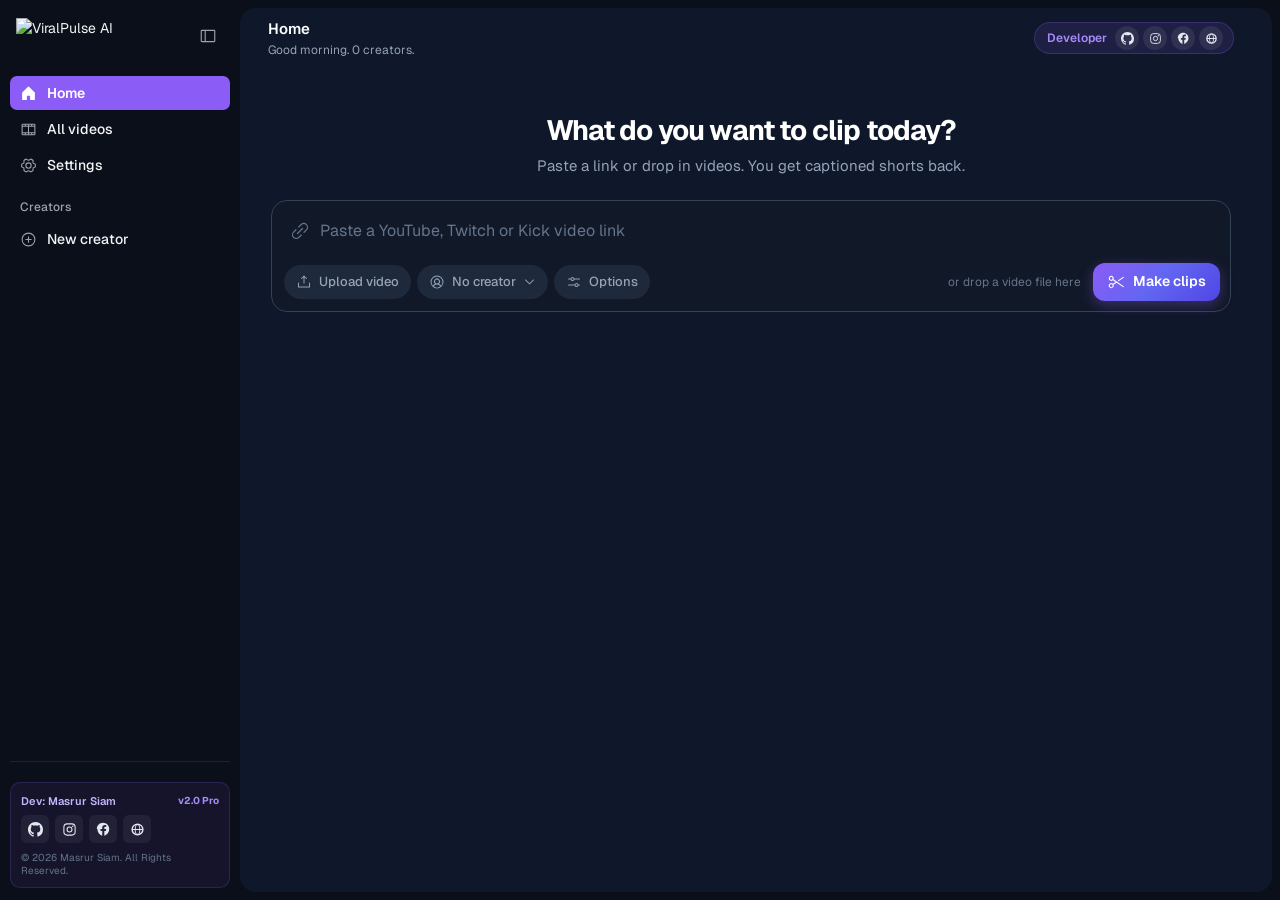
==== commit 722f0085: "fix: Permanently persist tour completion on first run and set desktop shortcut to browser edition" ====
--- a/web/index.html
+++ b/web/index.html
@@ -621,12 +621,29 @@
 .dlg{padding:24px;width:450px;max-width:100%;display:flex;flex-direction:column;gap:14px}
 .dlg h2{font-size:18px;font-weight:600;color:var(--brand-ink)}
 .dlg-foot{display:flex;justify-content:flex-end;gap:8px;margin-top:4px}
-.editor{display:grid;grid-template-columns:minmax(240px,340px) minmax(300px,450px);max-height:calc(100vh - 48px)}
-.editor .stage{background:#0B0F19;display:grid;place-items:center;position:relative;min-height:320px}
+.editor{display:grid;grid-template-columns:minmax(280px,380px) minmax(460px,640px);max-height:calc(100vh - 48px)}
+.editor .stage{background:#0B0F19;display:grid;place-items:center;position:relative;min-height:360px}
 .editor video,.editor .stage img{width:100%;max-height:calc(100vh - 48px);aspect-ratio:9/16;object-fit:contain;display:block}
 .editor .panel{padding:22px;overflow:auto;display:flex;flex-direction:column;gap:14px;background:var(--card-bg)}
 .editor h3{font-size:13px;font-weight:600;color:var(--dim);margin-top:6px}
 .two{display:grid;grid-template-columns:1fr 1fr;gap:10px}
+/* Professional NLE Timeline */
+.nle-timeline-wrap{background:#0a0d14;border:1px solid rgba(255,255,255,0.12);border-radius:10px;padding:12px 14px;margin:8px 0;display:flex;flex-direction:column;gap:8px;user-select:none}
+.nle-head{display:flex;align-items:center;justify-content:space-between;gap:10px;flex-wrap:wrap}
+.nle-badge{display:inline-flex;align-items:center;gap:6px;padding:4px 10px;border-radius:20px;font-size:11px;font-weight:700;letter-spacing:0.4px;background:rgba(255,92,0,0.15);color:#ff7728;border:1px solid rgba(255,92,0,0.35)}
+.nle-badge.off{background:rgba(255,255,255,0.05);color:var(--dim,#888);border-color:rgba(255,255,255,0.1)}
+.nle-ruler{position:relative;height:16px;width:100%;font-size:10px;font-family:monospace;color:#8da2ba;opacity:0.8}
+.nle-ruler span{position:absolute;transform:translateX(-50%);top:0}
+.nle-ruler span:first-child{transform:none;left:0}
+.nle-ruler span:last-child{transform:none;right:0}
+.nle-track{position:relative;width:100%;height:50px;background:#06080c;border-radius:8px;border:1px solid rgba(255,255,255,0.15);cursor:pointer;overflow:hidden;touch-action:none}
+.nle-waves{position:absolute;inset:0;display:flex;align-items:center;justify-content:space-between;gap:2px;padding:0 4px;opacity:0.35;pointer-events:none}
+.nle-wave-bar{flex:1;background:linear-gradient(180deg,#38bdf8,#0284c7);border-radius:1px;min-width:2px}
+.nle-hook-box{position:absolute;top:2px;bottom:2px;background:linear-gradient(135deg,rgba(255,92,0,0.92),rgba(239,68,68,0.92));border-radius:6px;border:1px solid #fef08a;box-shadow:0 0 16px rgba(255,92,0,0.6);display:flex;align-items:center;justify-content:space-between;color:#fff;font-size:11px;font-weight:800;letter-spacing:0.3px;cursor:grab;z-index:10;transition:opacity .15s ease}
+.nle-hook-box:active{cursor:grabbing}
+.nle-grip{width:14px;height:100%;display:flex;align-items:center;justify-content:center;opacity:0.75;font-size:9px;font-weight:bold}
+.nle-playhead{position:absolute;top:0;bottom:0;width:2px;background:#ff2a55;pointer-events:none;z-index:20;box-shadow:0 0 6px #ff2a55}
+.nle-playhead::before{content:"";position:absolute;top:0;left:-4px;width:0;height:0;border-left:5px solid transparent;border-right:5px solid transparent;border-top:6px solid #ff2a55}
 #toasts{position:fixed;right:20px;bottom:20px;display:flex;flex-direction:column;gap:8px;z-index:50}
 .toast{background:var(--card-bg);color:var(--text);border:1px solid var(--line-2);border-radius:var(--r);padding:12px 16px;max-width:380px;animation:rise .2s ease;display:flex;gap:10px;align-items:center;font-weight:500}
 .toast::before{content:"";width:8px;height:8px;border-radius:50%;background:var(--brand);flex:none}
@@ -961,6 +978,9 @@
   closePops();
   if (S.view !== "overview") go("overview");
   // sel: what the step points at.  side: it lives in the sidebar (opened for the step on phones).  dock: where the card sits on phones.
+  try { localStorage.setItem("viralpulse_tour_seen", "1"); } catch {}
+  S.status.tour = false;
+  send("/api/settings", {tour_done: true}, "PUT").catch(() => {});
   const steps = [
     {t: "Welcome to ViralPulse AI Studio", x: "Developed exclusively by Masrur Siam. Turn long YouTube videos, Twitch & Kick streams into viral, high-engagement captioned shorts automatically.",
      chips: [["link", "Paste a link"], ["scissors", "Viral AI Clips", 1], ["radio", "Live Streams"], ["send", "Auto Post"]]},
@@ -1054,7 +1074,12 @@
     cancelAnimationFrame(raf); removeEventListener("keydown", keys, true); removeEventListener("resize", tick);
     app.classList.remove("open"); root.classList.remove("on"); ring.classList.remove("on");
     setTimeout(() => root.remove(), 300);
-    if (!saved) { saved = true; S.status.tour = false; send("/api/settings", {tour_done: true}, "PUT").catch(() => {}); }
+    if (!saved) {
+      saved = true;
+      S.status.tour = false;
+      try { localStorage.setItem("viralpulse_tour_seen", "1"); } catch {}
+      send("/api/settings", {tour_done: true}, "PUT").catch(() => {});
+    }
     if (S.view === "overview") $("#url")?.focus({preventScroll: true});
   }
   const move = by => { const n = i + by; if (n < 0) return; if (n >= steps.length) return close(); i = n; show(); };
@@ -1420,8 +1445,12 @@
         <input id="o_prompt" placeholder="e.g. Focus on funniest jokes, clutch gaming moments, business advice, debate highlights..." style="width:100%;box-sizing:border-box;padding:8px 12px;background:rgba(255,255,255,0.05);border:1px solid var(--line);border-radius:8px;color:#fff;font-size:13px" value="${esc(c?.prompt || "")}">
         <span class="hint" style="font-size:11px;color:var(--faint);margin-top:4px;display:block">Tell the AI exactly what style, topic, or moments to find.</span>
       </div>
-      <div class="ob"><div class="ot">Protection</div>
+      <div class="ob"><div class="ot">Viral Hook &amp; Protection</div>
         <label class="ck" style="font-size:12px;margin-top:4px;cursor:pointer;display:flex;align-items:flex-start;gap:6px;">
+          <input type="checkbox" id="o_teaser_hook" checked>
+          <span><b>3-Second Teaser Hook (With Transition)</b><small style="display:block;color:var(--faint);font-size:11px;margin-top:2px;">Duplicates best 3s hook moment to start, followed by smooth flash transition</small></span>
+        </label>
+        <label class="ck" style="font-size:12px;margin-top:8px;cursor:pointer;display:flex;align-items:flex-start;gap:6px;">
           <input type="checkbox" id="o_anticopyright" ${c?.anti_copyright ? "checked" : ""}>
           <span><b>Anti-Copyright Bypass</b><small style="display:block;color:var(--faint);font-size:11px;margin-top:2px;">Audio micro-shift, frame shift & strip tags</small></span>
         </label>
@@ -1485,7 +1514,7 @@
 const targetCreator = () => creatorId() || $("#o_creator")?.value || "";
 function jobOptions() {
   const n = id => { const v = $(id).value; return v === "" ? null : Number(v); };
-  const o = {max_clips:n("#o_max"), min_len:n("#o_min"), max_len:n("#o_maxlen"), style:$("#o_style").value, layout:$("#o_layout").value, quality:n("#o_quality"), anti_copyright:!!$("#o_anticopyright")?.checked, prompt:$("#o_prompt")?.value.trim() || ""};
+  const o = {max_clips:n("#o_max"), min_len:n("#o_min"), max_len:n("#o_maxlen"), style:$("#o_style").value, layout:$("#o_layout").value, quality:n("#o_quality"), teaser_hook:!!$("#o_teaser_hook")?.checked, anti_copyright:!!$("#o_anticopyright")?.checked, prompt:$("#o_prompt")?.value.trim() || ""};
   if (n("#o_from") !== null) o.range_start = n("#o_from") * 60;
   if (n("#o_to") !== null) o.range_end = n("#o_to") * 60;
   return o;
@@ -2044,7 +2073,7 @@
             </div>
             <div class="sub" style="font-size:13px;margin-top:2px">
               ${k.has_key ? `Active Provider: <b>${esc(k.label)}</b> · Key in use: <code>${esc(k.key_masked || "••••••••" + k.key_hint)}</code> · Model: <code>${esc(k.models[0] || "")}</code>`
-                          : "No API key is configured. Please enter your API key below and click 'Save and test' to enable video generation."}
+                          : "No API key is configured. Please enter your API key below and click 'Save API Key' to enable video generation."}
             </div>
           </div>
         </div>
@@ -2076,9 +2105,8 @@
         </div>
 
         <div class="row" style="margin-top:22px;gap:10px">
-          <button class="btn primary" data-act="aisave">${ic("check")}Save and test</button>
+          <button class="btn primary" data-act="aisave">${ic("check")}Save API Key</button>
           ${k.has_key ? `<button class="btn danger-outline" data-act="wipeaikey">${ic("trash")}Permanently Remove Key</button>` : ""}
-          ${k.ready ? `<button class="btn" data-act="aitest">${ic("bolt")}Test again</button>` : ""}
         </div>
       </section>`;
       aiHints();
@@ -2191,11 +2219,31 @@
   const j = jobOf(D.jid), c = j?.clips.find(x => x.id === D.cid), dlg = $("#clipdlg");
   if (!c) { if (dlg.open) dlg.close(); return; }
   const m = `/media/${j.id}/`, sig = c.status + c.version;
-  const stage = c.status === "done" ? `<video src="${m}${esc(c.file)}?v=${c.version}" poster="${m}${esc(c.cover)}?v=${c.version}" controls autoplay playsinline></video>`
+  const stage = c.status === "done" ? `<video src="${m}${esc(c.file)}?v=${c.version}&t=${Date.now()}" poster="${m}${esc(c.cover)}?v=${c.version}&t=${Date.now()}" controls autoplay playsinline></video>`
     : c.status === "error" ? `<div class="err" style="padding:20px;text-align:center">${esc(c.error || "Could not make this clip.")}</div>`
     : `<span class="making">${c.status === "rendering" ? "Making this clip…" : "Waiting its turn…"}</span>`;
   if (full) {
-    dlg.innerHTML = `<div class="editor"><div class="stage" id="stage">${stage}</div>
+    const sStart = Number(c.start), sEnd = Number(c.end), cDur = Math.max(0.1, sEnd - sStart);
+    let tStart = c.teaser_start != null ? Number(c.teaser_start) : sStart;
+    if (tStart < sStart || tStart > Math.max(sStart, sEnd - 3)) tStart = sStart;
+    const hookLeftPct = Math.max(0, Math.min(100, ((tStart - sStart) / cDur * 100))).toFixed(1);
+    const hookWidthPct = Math.min(100, Math.max(5, (3.0 / cDur * 100))).toFixed(1);
+
+    const waveBars = Array.from({length: 46}, (_, i) => {
+      const h = Math.max(16, Math.min(94, Math.round(Math.abs(Math.sin(i * 0.42) * 48 + Math.cos(i * 0.88) * 32 + 30))));
+      return `<span class="nle-wave-bar" style="height:${h}%"></span>`;
+    }).join("");
+
+    const r0 = sStart.toFixed(1) + "s";
+    const r25 = (sStart + cDur * 0.25).toFixed(1) + "s";
+    const r50 = (sStart + cDur * 0.50).toFixed(1) + "s";
+    const r75 = (sStart + cDur * 0.75).toFixed(1) + "s";
+    const r100 = sEnd.toFixed(1) + "s";
+
+    dlg.innerHTML = `<div class="editor"><div class="stage" id="stage" style="position:relative;overflow:hidden;">${stage}
+      <div id="nle_flash_overlay" style="position:absolute;inset:0;background:#fff;opacity:0;pointer-events:none;z-index:20;transition:opacity 0.15s ease-out;"></div>
+      <div id="nle_status_pill" style="position:absolute;top:12px;left:12px;z-index:25;background:rgba(15,23,42,0.85);color:#fff;font-size:11px;font-weight:700;padding:4px 8px;border-radius:6px;backdrop-filter:blur(6px);border:1px solid rgba(255,255,255,0.2);display:none;pointer-events:none;align-items:center;gap:5px;"></div>
+    </div>
       <div class="panel">
         <div class="job-head" style="margin:0"><div>
           <span class="badge ${scoreCls(c.score)}" style="position:static">${c.judges ? "Words " + c.judges.words + (c.judges.reaction ? " · Reaction " + c.judges.reaction : "") : c.score ? "Score " + c.score : "Clipped by hand"}</span>
@@ -2205,8 +2253,72 @@
         <label class="f">Big text / Hook (Overlay Banner)<input data-f="hook" value="${esc(c.hook)}"></label>
         <div class="two"><label class="f">Caption style<select data-f="style">${opts(S.status.styles, c.style)}</select></label>
           <label class="f">Layout<select data-f="layout">${opts(S.status.layouts, c.layout)}</select></label></div>
-        <div class="two"><label class="f">Start (seconds)<input data-f="start" type="number" step="0.5" value="${c.start}"></label>
-          <label class="f">End (seconds)<input data-f="end" type="number" step="0.5" value="${c.end}"></label></div>
+        <div class="two"><label class="f">Start (seconds)<input data-f="start" id="c_start" type="number" step="0.5" value="${c.start}"></label>
+          <label class="f">End (seconds)<input data-f="end" id="c_end" type="number" step="0.5" value="${c.end}"></label></div>
+
+        <!-- Professional NLE Timeline & 3-Second Teaser Hook Editor -->
+        <div class="nle-timeline-wrap">
+          <div class="nle-head">
+            <div style="display:flex;align-items:center;gap:8px;">
+              <span id="nle_status_badge" class="${c.teaser_hook !== false ? 'nle-badge' : 'nle-badge off'}">
+                ${c.teaser_hook !== false ? '⚡ 3s Viral Teaser Active' : 'Hook Disabled'}
+              </span>
+              <label class="ck" style="cursor:pointer;display:inline-flex;align-items:center;gap:5px;font-size:12px;font-weight:600;">
+                <input type="checkbox" data-f="teaser_hook" id="c_teaser_hook" ${c.teaser_hook !== false ? "checked" : ""}>
+                <span>Prepend Hook + Transition</span>
+              </label>
+            </div>
+            <div style="font-family:monospace;font-size:11px;font-weight:700;color:#ff8a3d;background:rgba(255,92,0,0.12);padding:3px 8px;border-radius:6px;border:1px solid rgba(255,92,0,0.3);">
+              <span id="hook_time_lbl">${tStart.toFixed(1)}s - ${(tStart + 3.0).toFixed(1)}s</span> (3.0s)
+            </div>
+          </div>
+
+          <!-- Ruler -->
+          <div class="nle-ruler">
+            <span style="left:0%">${r0}</span>
+            <span style="left:25%">${r25}</span>
+            <span style="left:50%">${r50}</span>
+            <span style="left:75%">${r75}</span>
+            <span style="right:0%">${r100}</span>
+          </div>
+
+          <!-- Timeline Track -->
+          <div id="hook_timeline_bar" class="nle-track" title="Click anywhere or drag to place the 3-second hook window">
+            <div class="nle-waves">${waveBars}</div>
+            <div id="hook_timeline_box" class="nle-hook-box" style="left:${hookLeftPct}%;width:${hookWidthPct}%;opacity:${c.teaser_hook !== false ? '1' : '0.3'};">
+              <span class="nle-grip" title="Drag hook">||</span>
+              <span style="display:flex;align-items:center;gap:4px;overflow:hidden;text-overflow:ellipsis;white-space:nowrap;">
+                <span>⚡</span> 3s VIRAL HOOK
+              </span>
+              <span class="nle-grip" title="Drag hook">||</span>
+            </div>
+            <div id="nle_playhead" class="nle-playhead" style="left:0%;"></div>
+          </div>
+
+          <!-- Quick Action Controls & Manual Input -->
+          <div style="display:flex;align-items:center;gap:6px;flex-wrap:wrap;margin-top:2px;">
+            <button type="button" class="btn sm primary" id="btn_live_nle" style="height:32px;background:#ff5c00;border-color:#ff5c00;color:#fff;display:inline-flex;align-items:center;gap:5px;font-weight:700;" title="Live NLE playback: Plays selected hook, flashes transition, then plays main clip!">
+              <span>⚡</span> <b>Live Play (Hook + Cut)</b>
+            </button>
+            <button type="button" class="btn sm" id="btn_preview_hook" style="height:32px;display:flex;align-items:center;gap:5px;">
+              <span>▶</span> <b>Hook Only (3s)</b>
+            </button>
+            <button type="button" class="btn sm" id="btn_auto_hook" style="height:32px;display:flex;align-items:center;gap:4px;" title="Reset to auto-detected peak excitement">
+              <span>⚡</span> Auto Peak
+            </button>
+            <button type="button" class="btn sm ghost" id="btn_snap_start" style="height:32px;padding:0 8px;" title="Jump Hook to Clip Start">
+              ⏮ Start
+            </button>
+            <button type="button" class="btn sm ghost" id="btn_snap_end" style="height:32px;padding:0 8px;" title="Jump Hook to Clip End">
+              ⏭ End
+            </button>
+            <div style="margin-left:auto;display:flex;align-items:center;gap:6px;">
+              <span style="font-size:11px;opacity:0.75;">Hook Sec:</span>
+              <input data-f="teaser_start" id="c_teaser_start" type="number" step="0.1" min="${sStart}" max="${Math.max(sStart, sEnd - 3)}" value="${tStart.toFixed(1)}" style="width:72px;height:30px;padding:2px 6px;font-size:12px;font-weight:bold;text-align:center;">
+            </div>
+          </div>
+        </div>
+
         <label class="ck" style="margin-top:8px;cursor:pointer;display:flex;align-items:center;gap:6px;font-size:12px;">
           <input type="checkbox" data-f="anti_copyright" ${c.anti_copyright ? "checked" : ""}><span><b>Anti-Copyright Bypass</b> <small style="opacity:.7">Audio shift, frame shift &amp; strip tags</small></span></label>
         <h3>YouTube Shorts SEO</h3>
@@ -2225,9 +2337,223 @@
           ${c.status === "done" ? `<a class="btn" href="${m}${esc(c.file)}?download=1" download="${esc(safeDlName(c.title || c.hook || c.id))}">${ic("down")}Download</a>` : ""}
           <button class="btn" data-act="copy" data-j="${j.id}" data-c="${esc(c.id)}">${ic("copy")}Copy post text</button></div>
       </div></div>`;
-  } else if (D.sig !== sig) $("#stage").innerHTML = stage;
+    setupTimelineEvents(c);
+  } else if (D.sig !== sig) {
+    $("#stage").innerHTML = stage;
+    setupTimelineEvents(c);
+  }
   D.sig = sig;
   put($("#dposts"), postPills(c));
+}
+
+function setupTimelineEvents(c) {
+  const bar = $("#hook_timeline_bar"), inp = $("#c_teaser_start"), box = $("#hook_timeline_box"), lbl = $("#hook_time_lbl");
+  const playhead = $("#nle_playhead");
+  const v = $("#stage video");
+  if (!bar || !inp) return;
+
+  const getBounds = () => {
+    const s = Number($("#c_start")?.value ?? c.start);
+    const e = Number($("#c_end")?.value ?? c.end);
+    return { s, e, dur: Math.max(0.1, e - s) };
+  };
+
+  const update = (sec, syncVideo = true) => {
+    const { s, e, dur } = getBounds();
+    const clamped = Math.min(Math.max(s, sec), Math.max(s, e - 3.0));
+    inp.value = clamped.toFixed(1);
+    if (box) {
+      box.style.left = Math.max(0, Math.min(100, ((clamped - s) / dur * 100))).toFixed(1) + "%";
+      box.style.width = Math.min(100, Math.max(5, (3.0 / dur * 100))).toFixed(1) + "%";
+    }
+    if (lbl) lbl.textContent = `${clamped.toFixed(1)}s - ${(clamped + 3.0).toFixed(1)}s`;
+
+    if (syncVideo && v && isFinite(v.duration) && v.duration > 0) {
+      const relTime = clamped - s;
+      const targetTime = (c.teaser_hook ? 2.65 : 0) + relTime;
+      if (isFinite(targetTime)) {
+        v.currentTime = Math.max(0, Math.min(v.duration, targetTime));
+      }
+    }
+  };
+
+  if (v) {
+    v.addEventListener("timeupdate", () => {
+      if (!playhead || !isFinite(v.duration) || v.duration <= 0) return;
+      let cur = v.currentTime;
+      let dur = v.duration;
+      if (c.teaser_hook && dur > 3.0) {
+        if (cur < 2.65) {
+          const hookPct = Math.max(0, Math.min(100, (cur / 2.65) * 100));
+          playhead.style.left = hookPct.toFixed(1) + "%";
+          return;
+        }
+        cur -= 2.65;
+        dur -= 2.65;
+      }
+      const pct = Math.max(0, Math.min(100, (cur / dur) * 100));
+      playhead.style.left = pct.toFixed(1) + "%";
+    });
+  }
+
+  let dragging = false;
+  const onPointerMove = e => {
+    if (!dragging) return;
+    const rect = bar.getBoundingClientRect();
+    const pct = Math.max(0, Math.min(1, (e.clientX - rect.left) / rect.width));
+    const { s, e: e_ } = getBounds();
+    update(s + pct * (e_ - s) - 1.5);
+  };
+
+  bar.addEventListener("pointerdown", e => {
+    dragging = true;
+    try { bar.setPointerCapture(e.pointerId); } catch (_) {}
+    onPointerMove(e);
+  });
+  bar.addEventListener("pointermove", onPointerMove);
+  const endDrag = e => {
+    if (dragging) {
+      dragging = false;
+      try { bar.releasePointerCapture(e.pointerId); } catch (_) {}
+      toast(`Hook positioned at ${inp.value}s - click ⚡ Live Play to preview`, "ok");
+    }
+  };
+  bar.addEventListener("pointerup", endDrag);
+  bar.addEventListener("pointercancel", endDrag);
+
+  inp.addEventListener("input", () => update(Number(inp.value)));
+
+  const hookCk = $("#c_teaser_hook");
+  hookCk?.addEventListener("change", () => {
+    const on = hookCk.checked;
+    if (box) box.style.opacity = on ? "1" : "0.3";
+    const badge = $("#nle_status_badge");
+    if (badge) {
+      badge.className = on ? "nle-badge" : "nle-badge off";
+      badge.textContent = on ? "⚡ 3s Viral Teaser Active" : "Hook Disabled";
+    }
+  });
+
+  let nleTimer = null;
+  const showPill = (txt, col = "#ff5c00") => {
+    const pill = $("#nle_status_pill");
+    if (!pill) return;
+    pill.style.display = "inline-flex";
+    pill.style.borderColor = col;
+    pill.innerHTML = `<span style="display:inline-block;width:8px;height:8px;border-radius:50%;background:${col};box-shadow:0 0 6px ${col};"></span> ${esc(txt)}`;
+  };
+  const hidePill = () => {
+    const pill = $("#nle_status_pill");
+    if (pill) pill.style.display = "none";
+  };
+  const flashScreen = () => {
+    const fl = $("#nle_flash_overlay");
+    if (!fl) return;
+    fl.style.opacity = "0.95";
+    setTimeout(() => { fl.style.opacity = "0"; }, 250);
+  };
+  const stopLiveNLE = () => {
+    if (nleTimer) { clearInterval(nleTimer); nleTimer = null; }
+    hidePill();
+  };
+
+  $("#btn_live_nle")?.addEventListener("click", () => {
+    if (!v) return;
+    stopLiveNLE();
+    const { s } = getBounds();
+    const t = Number(inp.value);
+    const on = $("#c_teaser_hook")?.checked;
+
+    if (on) {
+      const relHook = Math.max(0, t - s);
+      const hookSeek = (c.teaser_hook ? 2.65 : 0) + relHook;
+      v.currentTime = Math.max(0, Math.min(v.duration || 9999, hookSeek));
+      showPill(`⚡ VIRAL HOOK (${t.toFixed(1)}s - ${(t + 3.0).toFixed(1)}s)`, "#ff8a3d");
+      v.play();
+      toast(`Playing Live: Hook (${t.toFixed(1)}s) ➔ Flash ➔ Main Clip`, "ok");
+
+      let startMs = performance.now();
+      let flashed = false;
+      nleTimer = setInterval(() => {
+        if (v.paused) { stopLiveNLE(); return; }
+        const elapsed = (performance.now() - startMs) / 1000;
+        if (elapsed >= 2.65 && !flashed) {
+          flashed = true;
+          flashScreen();
+          showPill("⚡ WHITE FLASH TRANSITION", "#ffffff");
+        }
+        if (elapsed >= 3.0) {
+          clearInterval(nleTimer);
+          nleTimer = null;
+          const mainSeek = c.teaser_hook ? 2.65 : 0;
+          v.currentTime = mainSeek;
+          showPill("▶ MAIN CLIP", "#10b981");
+          v.play();
+          setTimeout(hidePill, 2500);
+        }
+      }, 30);
+    } else {
+      const mainSeek = c.teaser_hook ? 2.65 : 0;
+      v.currentTime = mainSeek;
+      showPill("▶ MAIN CLIP", "#10b981");
+      v.play();
+      toast("Playing main clip without hook", "ok");
+      setTimeout(hidePill, 2500);
+    }
+  });
+
+  v?.addEventListener("pause", stopLiveNLE);
+  v?.addEventListener("ended", stopLiveNLE);
+
+  let inAutoNle = false;
+  v?.addEventListener("play", () => {
+    if (inAutoNle || nleTimer) return;
+    const t = Number(inp.value);
+    const origT = c.teaser_start != null ? Number(c.teaser_start) : Number(c.start);
+    if (Math.abs(t - origT) > 0.25 && v.currentTime < 0.35 && $("#c_teaser_hook")?.checked) {
+      inAutoNle = true;
+      $("#btn_live_nle")?.click();
+      setTimeout(() => { inAutoNle = false; }, 500);
+    }
+  });
+
+  let previewTimer = null;
+  $("#btn_preview_hook")?.addEventListener("click", () => {
+    if (!v) return;
+    stopLiveNLE();
+    const { s } = getBounds();
+    const t = Number(inp.value);
+    const rel = Math.max(0, t - s);
+    const targetTime = (c.teaser_hook ? 2.65 : 0) + rel;
+    v.currentTime = Math.max(0, Math.min(v.duration || 9999, targetTime));
+    showPill(`⚡ 3s HOOK (${t.toFixed(1)}s - ${(t + 3.0).toFixed(1)}s)`, "#ff8a3d");
+    v.play();
+    toast(`Previewing 3s hook (${t.toFixed(1)}s - ${(t + 3.0).toFixed(1)}s)…`, "ok");
+    if (previewTimer) clearTimeout(previewTimer);
+    previewTimer = setTimeout(() => {
+      v.pause();
+      hidePill();
+    }, 3000);
+  });
+
+  $("#btn_auto_hook")?.addEventListener("click", () => {
+    const origPeak = c.teaser_start != null ? c.teaser_start : c.start;
+    update(Number(origPeak));
+    toast("Reset hook to peak excitement moment", "ok");
+  });
+
+  $("#btn_snap_start")?.addEventListener("click", () => {
+    const { s } = getBounds();
+    update(s);
+  });
+
+  $("#btn_snap_end")?.addEventListener("click", () => {
+    const { e } = getBounds();
+    update(Math.max(0, e - 3.0));
+  });
+
+  $("#c_start")?.addEventListener("input", () => update(Number(inp.value), false));
+  $("#c_end")?.addEventListener("input", () => update(Number(inp.value), false));
 }
 $("#clipdlg").addEventListener("close", () => { $("#clipdlg").innerHTML = ""; D.jid = null; });
 $("#clipdlg").addEventListener("click", e => { if (e.target === e.currentTarget) e.currentTarget.close(); });
@@ -2324,16 +2650,15 @@
       } finally { b.disabled = false; }
       return;
     }
-    if (a === "aisave" || a === "aitest") {
+    if (a === "aisave") {
       b.disabled = true;
       try {
-        if (a === "aisave") await send("/api/ai", {provider: $("#ai_provider").value, models: $("#ai_model").value, base_url: $("#ai_base").value, key: $("#ai_key").value}, "PUT");
-        let ok = null, why = "";
-        try { ok = await send("/api/ai/test"); } catch (err) { why = err.message; }
+        await send("/api/ai", {provider: $("#ai_provider").value, models: $("#ai_model").value, base_url: $("#ai_base").value, key: $("#ai_key").value}, "PUT");
         S.status = await api("/api/status"); drawShell();
         if (S.view === "ai") await drawAI(); else await drawSettings();
-        if (ok) toast(`Saved. ${ok.model} answered, so the AI is ready.`, "ok");
-        else toast(`Saved, but the test failed. ${why}`, "bad");
+        toast("API Key and settings saved successfully!", "ok");
+      } catch (err) {
+        toast("Could not save settings: " + err.message, "bad");
       } finally { b.disabled = false; }
       return;
     }
@@ -2646,13 +2971,16 @@
   } catch {}
   loop();
   const tourSeen = localStorage.getItem("viralpulse_tour_seen");
-  if (!tourSeen && !$("#formdlg")?.open) {
-    setTimeout(() => {
-      startTour();
-      try { localStorage.setItem("viralpulse_tour_seen", "1"); } catch {}
-    }, 800);
-  } else if (S.status.tour && !$("#formdlg")?.open) {
-    setTimeout(startTour, 500);
+  if (!tourSeen && S.status.tour && !$("#formdlg")?.open) {
+    try { localStorage.setItem("viralpulse_tour_seen", "1"); } catch {}
+    S.status.tour = false;
+    send("/api/settings", {tour_done: true}, "PUT").catch(() => {});
+    setTimeout(startTour, 800);
+  } else if (tourSeen && S.status.tour) {
+    S.status.tour = false;
+    send("/api/settings", {tour_done: true}, "PUT").catch(() => {});
+  } else if (!tourSeen && !S.status.tour) {
+    try { localStorage.setItem("viralpulse_tour_seen", "1"); } catch {}
   }
   checkNew(true);
   setInterval(async () => { try { S.status = await api("/api/status"); drawShell(); if (S.view === "overview") drawOverview(); checkNew(); } catch {} }, 15000);
